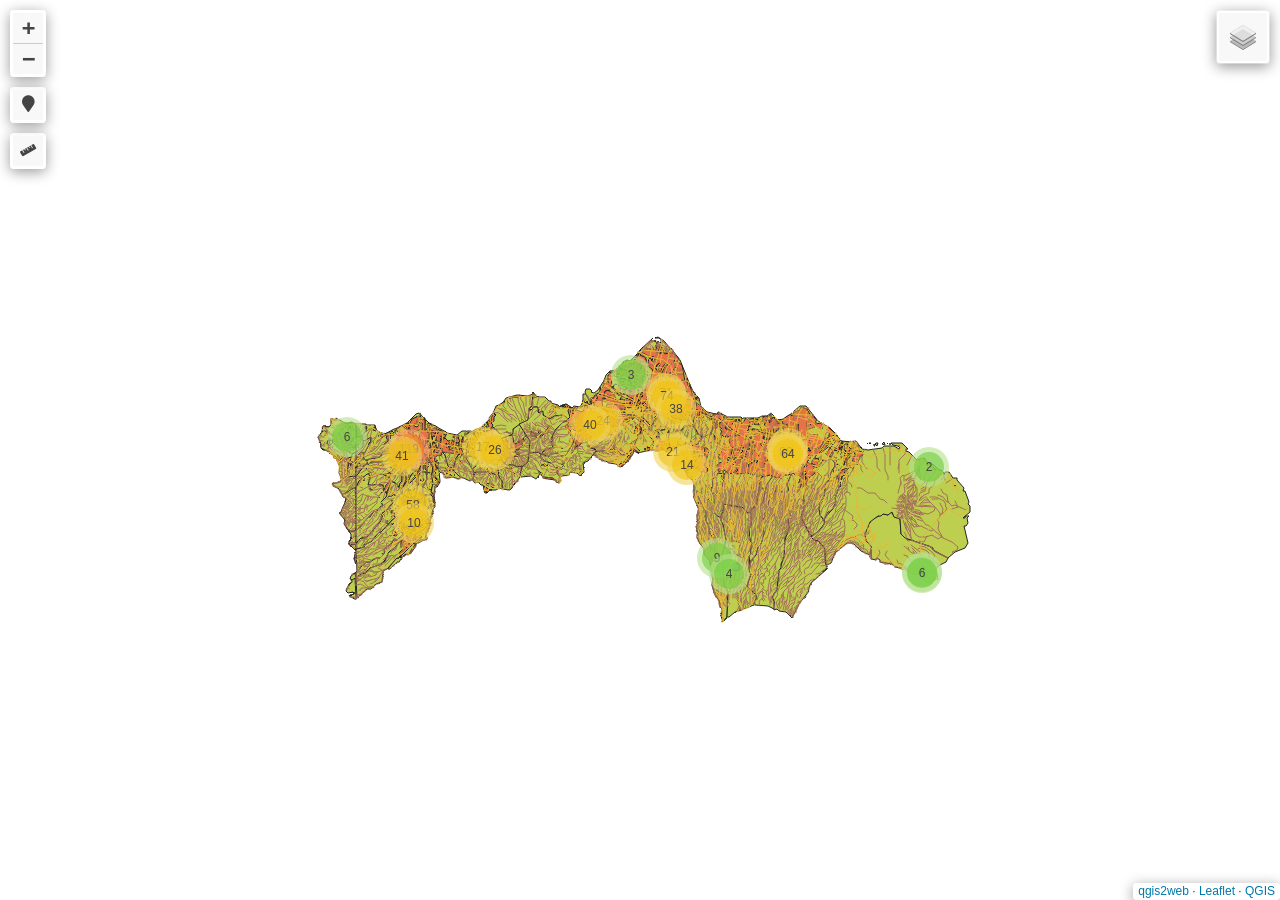
==== index.html @ 74b5b9dc "Initial commit WebGIS Kabupaten Situbondo" ====
<!doctype html>
<html lang="en">
    <head>
        <meta charset="utf-8">
        <meta http-equiv="X-UA-Compatible" content="IE=edge">
        <meta name="viewport" content="initial-scale=1,user-scalable=no,maximum-scale=1,width=device-width">
        <meta name="mobile-web-app-capable" content="yes">
        <meta name="apple-mobile-web-app-capable" content="yes">
        <link rel="stylesheet" href="css/leaflet.css">
        <link rel="stylesheet" href="css/L.Control.Layers.Tree.css">
        <link rel="stylesheet" href="css/L.Control.Locate.min.css">
        <link rel="stylesheet" href="css/qgis2web.css">
        <link rel="stylesheet" href="css/fontawesome-all.min.css">
        <link rel="stylesheet" href="css/MarkerCluster.css">
        <link rel="stylesheet" href="css/MarkerCluster.Default.css">
        <link rel="stylesheet" href="css/leaflet.photon.css">
        <link rel="stylesheet" href="css/leaflet-measure.css">
        <style>
        html, body, #map {
            width: 100%;
            height: 100%;
            padding: 0;
            margin: 0;
        }
        </style>
        <title></title>
    </head>
    <body>
        <div id="map">
        </div>
        <script src="js/qgis2web_expressions.js"></script>
        <script src="js/leaflet.js"></script>
        <script src="js/L.Control.Layers.Tree.min.js"></script>
        <script src="js/L.Control.Locate.min.js"></script>
        <script src="js/leaflet.rotatedMarker.js"></script>
        <script src="js/leaflet.pattern.js"></script>
        <script src="js/leaflet-hash.js"></script>
        <script src="js/Autolinker.min.js"></script>
        <script src="js/rbush.min.js"></script>
        <script src="js/labelgun.min.js"></script>
        <script src="js/labels.js"></script>
        <script src="js/leaflet.photon.js"></script>
        <script src="js/leaflet-measure.js"></script>
        <script src="js/leaflet.markercluster.js"></script>
        <script src="data/ADMINISTRASIDESA_AR_25K_0.js"></script>
        <script src="data/AGRISAWAH_AR_25K_1.js"></script>
        <script src="data/PEMUKIMAN_AR_25K_2.js"></script>
        <script src="data/SUNGAI_LN_25K_3.js"></script>
        <script src="data/JALAN_LN_25K_4.js"></script>
        <script src="data/PEMERINTAHAN_PT_25K_5.js"></script>
        <script src="data/PENDIDIKAN_PT_25K_6.js"></script>
        <script src="data/SARANAIBADAH_PT_25K_7.js"></script>
        <script>
        var map = L.map('map', {
            zoomControl:false, maxZoom:28, minZoom:1
        }).fitBounds([[-8.026516436294546,113.54513681883124],[-7.490798897883642,114.48547485453135]]);
        var hash = new L.Hash(map);
        map.attributionControl.setPrefix('<a href="https://github.com/qgis2web/qgis2web" target="_blank">qgis2web</a> &middot; <a href="https://leafletjs.com" title="A JS library for interactive maps">Leaflet</a> &middot; <a href="https://qgis.org">QGIS</a>');
        var autolinker = new Autolinker({truncate: {length: 30, location: 'smart'}});
        // remove popup's row if "visible-with-data"
        function removeEmptyRowsFromPopupContent(content, feature) {
         var tempDiv = document.createElement('div');
         tempDiv.innerHTML = content;
         var rows = tempDiv.querySelectorAll('tr');
         for (var i = 0; i < rows.length; i++) {
             var td = rows[i].querySelector('td.visible-with-data');
             var key = td ? td.id : '';
             if (td && td.classList.contains('visible-with-data') && feature.properties[key] == null) {
                 rows[i].parentNode.removeChild(rows[i]);
             }
         }
         return tempDiv.innerHTML;
        }
        // modify popup if contains media
        function addClassToPopupIfMedia(content, popup) {
            var tempDiv = document.createElement('div');
            tempDiv.innerHTML = content;
            var imgTd = tempDiv.querySelector('td img');
            if (imgTd) {
                var src = imgTd.getAttribute('src');
                if (/\.(jpg|jpeg|png|gif|bmp|webp|avif)$/i.test(src)) {
                    popup._contentNode.classList.add('media');
                    var img = popup._contentNode.querySelector('td img');
                    if (img) {
                        // If already loaded (cache), update immediately
                        if (img.complete && img.naturalHeight > 0) {
                            popup.update();
                        } else {
                            img.addEventListener('load', function() {
                                popup.update();
                            });
                            img.addEventListener('error', function() {
                                popup.update();
                            });
                        }
                    }
                } else if (/\.(mp3|wav|ogg|aac)$/i.test(src)) {
                    var audio = document.createElement('audio');
                    audio.controls = true;
                    audio.src = src;
                    imgTd.parentNode.replaceChild(audio, imgTd);
                    popup._contentNode.classList.add('media');
                    setTimeout(function() {
                        popup.setContent(tempDiv.innerHTML);
                        popup.update();
                    }, 10);
                } else if (/\.(mp4|webm|ogg|mov)$/i.test(src)) {
                    var video = document.createElement('video');
                    video.controls = true;
                    video.src = src;
                    video.style.width = "400px";
                    video.style.height = "300px";
                    video.style.maxHeight = "60vh";
                    video.style.maxWidth = "60vw";
                    imgTd.parentNode.replaceChild(video, imgTd);
                    popup._contentNode.classList.add('media');
                    // Aggiorna il popup quando il video carica i metadati
                    video.addEventListener('loadedmetadata', function() {
                        popup.update();
                    });
                    setTimeout(function() {
                        popup.setContent(tempDiv.innerHTML);
                        popup.update();
                    }, 10);
                } else {
                    popup._contentNode.classList.remove('media');
                }
            } else {
                popup._contentNode.classList.remove('media');
            }
        }
        var zoomControl = L.control.zoom({
            position: 'topleft'
        }).addTo(map);
        L.control.locate({locateOptions: {maxZoom: 19}}).addTo(map);
        var measureControl = new L.Control.Measure({
            position: 'topleft',
            primaryLengthUnit: 'meters',
            secondaryLengthUnit: 'kilometers',
            primaryAreaUnit: 'sqmeters',
            secondaryAreaUnit: 'hectares'
        });
        measureControl.addTo(map);
        document.getElementsByClassName('leaflet-control-measure-toggle')[0].innerHTML = '';
        document.getElementsByClassName('leaflet-control-measure-toggle')[0].className += ' fas fa-ruler';
        var bounds_group = new L.featureGroup([]);
        function setBounds() {
        }
        function pop_ADMINISTRASIDESA_AR_25K_0(feature, layer) {
            var popupContent = '<table>\
                    <tr>\
                        <td colspan="2">' + (feature.properties['KDPPUM'] !== null ? autolinker.link(String(feature.properties['KDPPUM']).replace(/'/g, '\'').toLocaleString()) : '') + '</td>\
                    </tr>\
                    <tr>\
                        <td colspan="2">' + (feature.properties['NAMOBJ'] !== null ? autolinker.link(String(feature.properties['NAMOBJ']).replace(/'/g, '\'').toLocaleString()) : '') + '</td>\
                    </tr>\
                    <tr>\
                        <td colspan="2">' + (feature.properties['REMARK'] !== null ? autolinker.link(String(feature.properties['REMARK']).replace(/'/g, '\'').toLocaleString()) : '') + '</td>\
                    </tr>\
                    <tr>\
                        <td colspan="2">' + (feature.properties['KDPBPS'] !== null ? autolinker.link(String(feature.properties['KDPBPS']).replace(/'/g, '\'').toLocaleString()) : '') + '</td>\
                    </tr>\
                    <tr>\
                        <td colspan="2">' + (feature.properties['FCODE'] !== null ? autolinker.link(String(feature.properties['FCODE']).replace(/'/g, '\'').toLocaleString()) : '') + '</td>\
                    </tr>\
                    <tr>\
                        <td colspan="2">' + (feature.properties['LUASWH'] !== null ? autolinker.link(String(feature.properties['LUASWH']).replace(/'/g, '\'').toLocaleString()) : '') + '</td>\
                    </tr>\
                    <tr>\
                        <td colspan="2">' + (feature.properties['UUPP'] !== null ? autolinker.link(String(feature.properties['UUPP']).replace(/'/g, '\'').toLocaleString()) : '') + '</td>\
                    </tr>\
                    <tr>\
                        <td colspan="2">' + (feature.properties['SRS_ID'] !== null ? autolinker.link(String(feature.properties['SRS_ID']).replace(/'/g, '\'').toLocaleString()) : '') + '</td>\
                    </tr>\
                    <tr>\
                        <td colspan="2">' + (feature.properties['LCODE'] !== null ? autolinker.link(String(feature.properties['LCODE']).replace(/'/g, '\'').toLocaleString()) : '') + '</td>\
                    </tr>\
                    <tr>\
                        <td colspan="2">' + (feature.properties['METADATA'] !== null ? autolinker.link(String(feature.properties['METADATA']).replace(/'/g, '\'').toLocaleString()) : '') + '</td>\
                    </tr>\
                    <tr>\
                        <td colspan="2">' + (feature.properties['KDEBPS'] !== null ? autolinker.link(String(feature.properties['KDEBPS']).replace(/'/g, '\'').toLocaleString()) : '') + '</td>\
                    </tr>\
                    <tr>\
                        <td colspan="2">' + (feature.properties['KDEPUM'] !== null ? autolinker.link(String(feature.properties['KDEPUM']).replace(/'/g, '\'').toLocaleString()) : '') + '</td>\
                    </tr>\
                    <tr>\
                        <td colspan="2">' + (feature.properties['KDCBPS'] !== null ? autolinker.link(String(feature.properties['KDCBPS']).replace(/'/g, '\'').toLocaleString()) : '') + '</td>\
                    </tr>\
                    <tr>\
                        <td colspan="2">' + (feature.properties['KDCPUM'] !== null ? autolinker.link(String(feature.properties['KDCPUM']).replace(/'/g, '\'').toLocaleString()) : '') + '</td>\
                    </tr>\
                    <tr>\
                        <td colspan="2">' + (feature.properties['KDBBPS'] !== null ? autolinker.link(String(feature.properties['KDBBPS']).replace(/'/g, '\'').toLocaleString()) : '') + '</td>\
                    </tr>\
                    <tr>\
                        <td colspan="2">' + (feature.properties['KDBPUM'] !== null ? autolinker.link(String(feature.properties['KDBPUM']).replace(/'/g, '\'').toLocaleString()) : '') + '</td>\
                    </tr>\
                    <tr>\
                        <td colspan="2">' + (feature.properties['WADMKD'] !== null ? autolinker.link(String(feature.properties['WADMKD']).replace(/'/g, '\'').toLocaleString()) : '') + '</td>\
                    </tr>\
                    <tr>\
                        <td colspan="2">' + (feature.properties['WIADKD'] !== null ? autolinker.link(String(feature.properties['WIADKD']).replace(/'/g, '\'').toLocaleString()) : '') + '</td>\
                    </tr>\
                    <tr>\
                        <td colspan="2">' + (feature.properties['WADMKC'] !== null ? autolinker.link(String(feature.properties['WADMKC']).replace(/'/g, '\'').toLocaleString()) : '') + '</td>\
                    </tr>\
                    <tr>\
                        <td colspan="2">' + (feature.properties['WIADKC'] !== null ? autolinker.link(String(feature.properties['WIADKC']).replace(/'/g, '\'').toLocaleString()) : '') + '</td>\
                    </tr>\
                    <tr>\
                        <td colspan="2">' + (feature.properties['WADMKK'] !== null ? autolinker.link(String(feature.properties['WADMKK']).replace(/'/g, '\'').toLocaleString()) : '') + '</td>\
                    </tr>\
                    <tr>\
                        <td colspan="2">' + (feature.properties['WIADKK'] !== null ? autolinker.link(String(feature.properties['WIADKK']).replace(/'/g, '\'').toLocaleString()) : '') + '</td>\
                    </tr>\
                    <tr>\
                        <td colspan="2">' + (feature.properties['WADMPR'] !== null ? autolinker.link(String(feature.properties['WADMPR']).replace(/'/g, '\'').toLocaleString()) : '') + '</td>\
                    </tr>\
                    <tr>\
                        <td colspan="2">' + (feature.properties['WIADPR'] !== null ? autolinker.link(String(feature.properties['WIADPR']).replace(/'/g, '\'').toLocaleString()) : '') + '</td>\
                    </tr>\
                    <tr>\
                        <td colspan="2">' + (feature.properties['TIPADM'] !== null ? autolinker.link(String(feature.properties['TIPADM']).replace(/'/g, '\'').toLocaleString()) : '') + '</td>\
                    </tr>\
                    <tr>\
                        <td colspan="2">' + (feature.properties['SHAPE_Leng'] !== null ? autolinker.link(String(feature.properties['SHAPE_Leng']).replace(/'/g, '\'').toLocaleString()) : '') + '</td>\
                    </tr>\
                    <tr>\
                        <td colspan="2">' + (feature.properties['SHAPE_Area'] !== null ? autolinker.link(String(feature.properties['SHAPE_Area']).replace(/'/g, '\'').toLocaleString()) : '') + '</td>\
                    </tr>\
                </table>';
            var content = removeEmptyRowsFromPopupContent(popupContent, feature);
			layer.on('popupopen', function(e) {
				addClassToPopupIfMedia(content, e.popup);
			});
			layer.bindPopup(content, { maxHeight: 400 });
        }

        function style_ADMINISTRASIDESA_AR_25K_0_0() {
            return {
                pane: 'pane_ADMINISTRASIDESA_AR_25K_0',
                opacity: 1,
                color: 'rgba(35,35,35,1.0)',
                dashArray: '',
                lineCap: 'butt',
                lineJoin: 'miter',
                weight: 1.0, 
                fill: true,
                fillOpacity: 1,
                fillColor: 'rgba(190,207,80,1.0)',
                interactive: true,
            }
        }
        map.createPane('pane_ADMINISTRASIDESA_AR_25K_0');
        map.getPane('pane_ADMINISTRASIDESA_AR_25K_0').style.zIndex = 400;
        map.getPane('pane_ADMINISTRASIDESA_AR_25K_0').style['mix-blend-mode'] = 'normal';
        var layer_ADMINISTRASIDESA_AR_25K_0 = new L.geoJson(json_ADMINISTRASIDESA_AR_25K_0, {
            attribution: '',
            interactive: true,
            dataVar: 'json_ADMINISTRASIDESA_AR_25K_0',
            layerName: 'layer_ADMINISTRASIDESA_AR_25K_0',
            pane: 'pane_ADMINISTRASIDESA_AR_25K_0',
            onEachFeature: pop_ADMINISTRASIDESA_AR_25K_0,
            style: style_ADMINISTRASIDESA_AR_25K_0_0,
        });
        bounds_group.addLayer(layer_ADMINISTRASIDESA_AR_25K_0);
        map.addLayer(layer_ADMINISTRASIDESA_AR_25K_0);
        function pop_AGRISAWAH_AR_25K_1(feature, layer) {
            var popupContent = '<table>\
                    <tr>\
                        <td colspan="2">' + (feature.properties['NAMOBJ'] !== null ? autolinker.link(String(feature.properties['NAMOBJ']).replace(/'/g, '\'').toLocaleString()) : '') + '</td>\
                    </tr>\
                    <tr>\
                        <td colspan="2">' + (feature.properties['JNSSWH'] !== null ? autolinker.link(String(feature.properties['JNSSWH']).replace(/'/g, '\'').toLocaleString()) : '') + '</td>\
                    </tr>\
                    <tr>\
                        <td colspan="2">' + (feature.properties['FCODE'] !== null ? autolinker.link(String(feature.properties['FCODE']).replace(/'/g, '\'').toLocaleString()) : '') + '</td>\
                    </tr>\
                    <tr>\
                        <td colspan="2">' + (feature.properties['AQDATE'] !== null ? autolinker.link(String(feature.properties['AQDATE']).replace(/'/g, '\'').toLocaleString()) : '') + '</td>\
                    </tr>\
                    <tr>\
                        <td colspan="2">' + (feature.properties['PUDATE'] !== null ? autolinker.link(String(feature.properties['PUDATE']).replace(/'/g, '\'').toLocaleString()) : '') + '</td>\
                    </tr>\
                    <tr>\
                        <td colspan="2">' + (feature.properties['REMARK'] !== null ? autolinker.link(String(feature.properties['REMARK']).replace(/'/g, '\'').toLocaleString()) : '') + '</td>\
                    </tr>\
                    <tr>\
                        <td colspan="2">' + (feature.properties['KODLCO'] !== null ? autolinker.link(String(feature.properties['KODLCO']).replace(/'/g, '\'').toLocaleString()) : '') + '</td>\
                    </tr>\
                    <tr>\
                        <td colspan="2">' + (feature.properties['SRS_ID'] !== null ? autolinker.link(String(feature.properties['SRS_ID']).replace(/'/g, '\'').toLocaleString()) : '') + '</td>\
                    </tr>\
                    <tr>\
                        <td colspan="2">' + (feature.properties['LCODE'] !== null ? autolinker.link(String(feature.properties['LCODE']).replace(/'/g, '\'').toLocaleString()) : '') + '</td>\
                    </tr>\
                    <tr>\
                        <td colspan="2">' + (feature.properties['METADATA'] !== null ? autolinker.link(String(feature.properties['METADATA']).replace(/'/g, '\'').toLocaleString()) : '') + '</td>\
                    </tr>\
                    <tr>\
                        <td colspan="2">' + (feature.properties['TNMSWH'] !== null ? autolinker.link(String(feature.properties['TNMSWH']).replace(/'/g, '\'').toLocaleString()) : '') + '</td>\
                    </tr>\
                    <tr>\
                        <td colspan="2">' + (feature.properties['SHAPE_Leng'] !== null ? autolinker.link(String(feature.properties['SHAPE_Leng']).replace(/'/g, '\'').toLocaleString()) : '') + '</td>\
                    </tr>\
                    <tr>\
                        <td colspan="2">' + (feature.properties['SHAPE_Area'] !== null ? autolinker.link(String(feature.properties['SHAPE_Area']).replace(/'/g, '\'').toLocaleString()) : '') + '</td>\
                    </tr>\
                </table>';
            var content = removeEmptyRowsFromPopupContent(popupContent, feature);
			layer.on('popupopen', function(e) {
				addClassToPopupIfMedia(content, e.popup);
			});
			layer.bindPopup(content, { maxHeight: 400 });
        }

        function style_AGRISAWAH_AR_25K_1_0() {
            return {
                pane: 'pane_AGRISAWAH_AR_25K_1',
                opacity: 1,
                color: 'rgba(35,35,35,1.0)',
                dashArray: '',
                lineCap: 'butt',
                lineJoin: 'miter',
                weight: 1.0, 
                fill: true,
                fillOpacity: 1,
                fillColor: 'rgba(231,113,72,1.0)',
                interactive: true,
            }
        }
        map.createPane('pane_AGRISAWAH_AR_25K_1');
        map.getPane('pane_AGRISAWAH_AR_25K_1').style.zIndex = 401;
        map.getPane('pane_AGRISAWAH_AR_25K_1').style['mix-blend-mode'] = 'normal';
        var layer_AGRISAWAH_AR_25K_1 = new L.geoJson(json_AGRISAWAH_AR_25K_1, {
            attribution: '',
            interactive: true,
            dataVar: 'json_AGRISAWAH_AR_25K_1',
            layerName: 'layer_AGRISAWAH_AR_25K_1',
            pane: 'pane_AGRISAWAH_AR_25K_1',
            onEachFeature: pop_AGRISAWAH_AR_25K_1,
            style: style_AGRISAWAH_AR_25K_1_0,
        });
        bounds_group.addLayer(layer_AGRISAWAH_AR_25K_1);
        map.addLayer(layer_AGRISAWAH_AR_25K_1);
        function pop_PEMUKIMAN_AR_25K_2(feature, layer) {
            var popupContent = '<table>\
                    <tr>\
                        <td colspan="2">' + (feature.properties['NAMOBJ'] !== null ? autolinker.link(String(feature.properties['NAMOBJ']).replace(/'/g, '\'').toLocaleString()) : '') + '</td>\
                    </tr>\
                    <tr>\
                        <td colspan="2">' + (feature.properties['FCODE'] !== null ? autolinker.link(String(feature.properties['FCODE']).replace(/'/g, '\'').toLocaleString()) : '') + '</td>\
                    </tr>\
                    <tr>\
                        <td colspan="2">' + (feature.properties['REMARK'] !== null ? autolinker.link(String(feature.properties['REMARK']).replace(/'/g, '\'').toLocaleString()) : '') + '</td>\
                    </tr>\
                    <tr>\
                        <td colspan="2">' + (feature.properties['SRS_ID'] !== null ? autolinker.link(String(feature.properties['SRS_ID']).replace(/'/g, '\'').toLocaleString()) : '') + '</td>\
                    </tr>\
                    <tr>\
                        <td colspan="2">' + (feature.properties['LCODE'] !== null ? autolinker.link(String(feature.properties['LCODE']).replace(/'/g, '\'').toLocaleString()) : '') + '</td>\
                    </tr>\
                    <tr>\
                        <td colspan="2">' + (feature.properties['METADATA'] !== null ? autolinker.link(String(feature.properties['METADATA']).replace(/'/g, '\'').toLocaleString()) : '') + '</td>\
                    </tr>\
                    <tr>\
                        <td colspan="2">' + (feature.properties['SHAPE_Leng'] !== null ? autolinker.link(String(feature.properties['SHAPE_Leng']).replace(/'/g, '\'').toLocaleString()) : '') + '</td>\
                    </tr>\
                    <tr>\
                        <td colspan="2">' + (feature.properties['SHAPE_Area'] !== null ? autolinker.link(String(feature.properties['SHAPE_Area']).replace(/'/g, '\'').toLocaleString()) : '') + '</td>\
                    </tr>\
                </table>';
            var content = removeEmptyRowsFromPopupContent(popupContent, feature);
			layer.on('popupopen', function(e) {
				addClassToPopupIfMedia(content, e.popup);
			});
			layer.bindPopup(content, { maxHeight: 400 });
        }

        function style_PEMUKIMAN_AR_25K_2_0() {
            return {
                pane: 'pane_PEMUKIMAN_AR_25K_2',
                opacity: 1,
                color: 'rgba(35,35,35,1.0)',
                dashArray: '',
                lineCap: 'butt',
                lineJoin: 'miter',
                weight: 1.0, 
                fill: true,
                fillOpacity: 1,
                fillColor: 'rgba(190,207,80,1.0)',
                interactive: true,
            }
        }
        map.createPane('pane_PEMUKIMAN_AR_25K_2');
        map.getPane('pane_PEMUKIMAN_AR_25K_2').style.zIndex = 402;
        map.getPane('pane_PEMUKIMAN_AR_25K_2').style['mix-blend-mode'] = 'normal';
        var layer_PEMUKIMAN_AR_25K_2 = new L.geoJson(json_PEMUKIMAN_AR_25K_2, {
            attribution: '',
            interactive: true,
            dataVar: 'json_PEMUKIMAN_AR_25K_2',
            layerName: 'layer_PEMUKIMAN_AR_25K_2',
            pane: 'pane_PEMUKIMAN_AR_25K_2',
            onEachFeature: pop_PEMUKIMAN_AR_25K_2,
            style: style_PEMUKIMAN_AR_25K_2_0,
        });
        bounds_group.addLayer(layer_PEMUKIMAN_AR_25K_2);
        map.addLayer(layer_PEMUKIMAN_AR_25K_2);
        function pop_SUNGAI_LN_25K_3(feature, layer) {
            var popupContent = '<table>\
                    <tr>\
                        <td colspan="2">' + (feature.properties['NAMOBJ'] !== null ? autolinker.link(String(feature.properties['NAMOBJ']).replace(/'/g, '\'').toLocaleString()) : '') + '</td>\
                    </tr>\
                    <tr>\
                        <td colspan="2">' + (feature.properties['TIPSNG'] !== null ? autolinker.link(String(feature.properties['TIPSNG']).replace(/'/g, '\'').toLocaleString()) : '') + '</td>\
                    </tr>\
                    <tr>\
                        <td colspan="2">' + (feature.properties['KLSSNG'] !== null ? autolinker.link(String(feature.properties['KLSSNG']).replace(/'/g, '\'').toLocaleString()) : '') + '</td>\
                    </tr>\
                    <tr>\
                        <td colspan="2">' + (feature.properties['FCODE'] !== null ? autolinker.link(String(feature.properties['FCODE']).replace(/'/g, '\'').toLocaleString()) : '') + '</td>\
                    </tr>\
                    <tr>\
                        <td colspan="2">' + (feature.properties['REMARK'] !== null ? autolinker.link(String(feature.properties['REMARK']).replace(/'/g, '\'').toLocaleString()) : '') + '</td>\
                    </tr>\
                    <tr>\
                        <td colspan="2">' + (feature.properties['SRS_ID'] !== null ? autolinker.link(String(feature.properties['SRS_ID']).replace(/'/g, '\'').toLocaleString()) : '') + '</td>\
                    </tr>\
                    <tr>\
                        <td colspan="2">' + (feature.properties['LCODE'] !== null ? autolinker.link(String(feature.properties['LCODE']).replace(/'/g, '\'').toLocaleString()) : '') + '</td>\
                    </tr>\
                    <tr>\
                        <td colspan="2">' + (feature.properties['METADATA'] !== null ? autolinker.link(String(feature.properties['METADATA']).replace(/'/g, '\'').toLocaleString()) : '') + '</td>\
                    </tr>\
                    <tr>\
                        <td colspan="2">' + (feature.properties['NAMWS'] !== null ? autolinker.link(String(feature.properties['NAMWS']).replace(/'/g, '\'').toLocaleString()) : '') + '</td>\
                    </tr>\
                    <tr>\
                        <td colspan="2">' + (feature.properties['NAMDAS'] !== null ? autolinker.link(String(feature.properties['NAMDAS']).replace(/'/g, '\'').toLocaleString()) : '') + '</td>\
                    </tr>\
                    <tr>\
                        <td colspan="2">' + (feature.properties['STATUS'] !== null ? autolinker.link(String(feature.properties['STATUS']).replace(/'/g, '\'').toLocaleString()) : '') + '</td>\
                    </tr>\
                    <tr>\
                        <td colspan="2">' + (feature.properties['WMAX'] !== null ? autolinker.link(String(feature.properties['WMAX']).replace(/'/g, '\'').toLocaleString()) : '') + '</td>\
                    </tr>\
                    <tr>\
                        <td colspan="2">' + (feature.properties['DBTMAX'] !== null ? autolinker.link(String(feature.properties['DBTMAX']).replace(/'/g, '\'').toLocaleString()) : '') + '</td>\
                    </tr>\
                    <tr>\
                        <td colspan="2">' + (feature.properties['SLPRT'] !== null ? autolinker.link(String(feature.properties['SLPRT']).replace(/'/g, '\'').toLocaleString()) : '') + '</td>\
                    </tr>\
                    <tr>\
                        <td colspan="2">' + (feature.properties['SHAPE_Leng'] !== null ? autolinker.link(String(feature.properties['SHAPE_Leng']).replace(/'/g, '\'').toLocaleString()) : '') + '</td>\
                    </tr>\
                </table>';
            var content = removeEmptyRowsFromPopupContent(popupContent, feature);
			layer.on('popupopen', function(e) {
				addClassToPopupIfMedia(content, e.popup);
			});
			layer.bindPopup(content, { maxHeight: 400 });
        }

        function style_SUNGAI_LN_25K_3_0() {
            return {
                pane: 'pane_SUNGAI_LN_25K_3',
                opacity: 1,
                color: 'rgba(164,113,88,1.0)',
                dashArray: '',
                lineCap: 'round',
                lineJoin: 'round',
                weight: 1.0,
                fillOpacity: 0,
                interactive: true,
            }
        }
        map.createPane('pane_SUNGAI_LN_25K_3');
        map.getPane('pane_SUNGAI_LN_25K_3').style.zIndex = 403;
        map.getPane('pane_SUNGAI_LN_25K_3').style['mix-blend-mode'] = 'normal';
        var layer_SUNGAI_LN_25K_3 = new L.geoJson(json_SUNGAI_LN_25K_3, {
            attribution: '',
            interactive: true,
            dataVar: 'json_SUNGAI_LN_25K_3',
            layerName: 'layer_SUNGAI_LN_25K_3',
            pane: 'pane_SUNGAI_LN_25K_3',
            onEachFeature: pop_SUNGAI_LN_25K_3,
            style: style_SUNGAI_LN_25K_3_0,
        });
        bounds_group.addLayer(layer_SUNGAI_LN_25K_3);
        map.addLayer(layer_SUNGAI_LN_25K_3);
        function pop_JALAN_LN_25K_4(feature, layer) {
            var popupContent = '<table>\
                    <tr>\
                        <td colspan="2">' + (feature.properties['NAMRJL'] !== null ? autolinker.link(String(feature.properties['NAMRJL']).replace(/'/g, '\'').toLocaleString()) : '') + '</td>\
                    </tr>\
                    <tr>\
                        <td colspan="2">' + (feature.properties['KONRJL'] !== null ? autolinker.link(String(feature.properties['KONRJL']).replace(/'/g, '\'').toLocaleString()) : '') + '</td>\
                    </tr>\
                    <tr>\
                        <td colspan="2">' + (feature.properties['MATRJL'] !== null ? autolinker.link(String(feature.properties['MATRJL']).replace(/'/g, '\'').toLocaleString()) : '') + '</td>\
                    </tr>\
                    <tr>\
                        <td colspan="2">' + (feature.properties['FGSRJL'] !== null ? autolinker.link(String(feature.properties['FGSRJL']).replace(/'/g, '\'').toLocaleString()) : '') + '</td>\
                    </tr>\
                    <tr>\
                        <td colspan="2">' + (feature.properties['UTKRJL'] !== null ? autolinker.link(String(feature.properties['UTKRJL']).replace(/'/g, '\'').toLocaleString()) : '') + '</td>\
                    </tr>\
                    <tr>\
                        <td colspan="2">' + (feature.properties['TOLRJL'] !== null ? autolinker.link(String(feature.properties['TOLRJL']).replace(/'/g, '\'').toLocaleString()) : '') + '</td>\
                    </tr>\
                    <tr>\
                        <td colspan="2">' + (feature.properties['WLYRJL'] !== null ? autolinker.link(String(feature.properties['WLYRJL']).replace(/'/g, '\'').toLocaleString()) : '') + '</td>\
                    </tr>\
                    <tr>\
                        <td colspan="2">' + (feature.properties['AUTRJL'] !== null ? autolinker.link(String(feature.properties['AUTRJL']).replace(/'/g, '\'').toLocaleString()) : '') + '</td>\
                    </tr>\
                    <tr>\
                        <td colspan="2">' + (feature.properties['KLSRJL'] !== null ? autolinker.link(String(feature.properties['KLSRJL']).replace(/'/g, '\'').toLocaleString()) : '') + '</td>\
                    </tr>\
                    <tr>\
                        <td colspan="2">' + (feature.properties['SPCRJL'] !== null ? autolinker.link(String(feature.properties['SPCRJL']).replace(/'/g, '\'').toLocaleString()) : '') + '</td>\
                    </tr>\
                    <tr>\
                        <td colspan="2">' + (feature.properties['JPARJL'] !== null ? autolinker.link(String(feature.properties['JPARJL']).replace(/'/g, '\'').toLocaleString()) : '') + '</td>\
                    </tr>\
                    <tr>\
                        <td colspan="2">' + (feature.properties['ARHRJL'] !== null ? autolinker.link(String(feature.properties['ARHRJL']).replace(/'/g, '\'').toLocaleString()) : '') + '</td>\
                    </tr>\
                    <tr>\
                        <td colspan="2">' + (feature.properties['STARJL'] !== null ? autolinker.link(String(feature.properties['STARJL']).replace(/'/g, '\'').toLocaleString()) : '') + '</td>\
                    </tr>\
                    <tr>\
                        <td colspan="2">' + (feature.properties['KLLRJL'] !== null ? autolinker.link(String(feature.properties['KLLRJL']).replace(/'/g, '\'').toLocaleString()) : '') + '</td>\
                    </tr>\
                    <tr>\
                        <td colspan="2">' + (feature.properties['MEDRJL'] !== null ? autolinker.link(String(feature.properties['MEDRJL']).replace(/'/g, '\'').toLocaleString()) : '') + '</td>\
                    </tr>\
                    <tr>\
                        <td colspan="2">' + (feature.properties['LOCRJL'] !== null ? autolinker.link(String(feature.properties['LOCRJL']).replace(/'/g, '\'').toLocaleString()) : '') + '</td>\
                    </tr>\
                    <tr>\
                        <td colspan="2">' + (feature.properties['JARRJL'] !== null ? autolinker.link(String(feature.properties['JARRJL']).replace(/'/g, '\'').toLocaleString()) : '') + '</td>\
                    </tr>\
                    <tr>\
                        <td colspan="2">' + (feature.properties['FCODE'] !== null ? autolinker.link(String(feature.properties['FCODE']).replace(/'/g, '\'').toLocaleString()) : '') + '</td>\
                    </tr>\
                    <tr>\
                        <td colspan="2">' + (feature.properties['REMARK'] !== null ? autolinker.link(String(feature.properties['REMARK']).replace(/'/g, '\'').toLocaleString()) : '') + '</td>\
                    </tr>\
                    <tr>\
                        <td colspan="2">' + (feature.properties['SRS_ID'] !== null ? autolinker.link(String(feature.properties['SRS_ID']).replace(/'/g, '\'').toLocaleString()) : '') + '</td>\
                    </tr>\
                    <tr>\
                        <td colspan="2">' + (feature.properties['LCODE'] !== null ? autolinker.link(String(feature.properties['LCODE']).replace(/'/g, '\'').toLocaleString()) : '') + '</td>\
                    </tr>\
                    <tr>\
                        <td colspan="2">' + (feature.properties['METADATA'] !== null ? autolinker.link(String(feature.properties['METADATA']).replace(/'/g, '\'').toLocaleString()) : '') + '</td>\
                    </tr>\
                    <tr>\
                        <td colspan="2">' + (feature.properties['SHAPE_Leng'] !== null ? autolinker.link(String(feature.properties['SHAPE_Leng']).replace(/'/g, '\'').toLocaleString()) : '') + '</td>\
                    </tr>\
                </table>';
            var content = removeEmptyRowsFromPopupContent(popupContent, feature);
			layer.on('popupopen', function(e) {
				addClassToPopupIfMedia(content, e.popup);
			});
			layer.bindPopup(content, { maxHeight: 400 });
        }

        function style_JALAN_LN_25K_4_0() {
            return {
                pane: 'pane_JALAN_LN_25K_4',
                opacity: 1,
                color: 'rgba(229,182,54,1.0)',
                dashArray: '',
                lineCap: 'round',
                lineJoin: 'round',
                weight: 1.0,
                fillOpacity: 0,
                interactive: true,
            }
        }
        map.createPane('pane_JALAN_LN_25K_4');
        map.getPane('pane_JALAN_LN_25K_4').style.zIndex = 404;
        map.getPane('pane_JALAN_LN_25K_4').style['mix-blend-mode'] = 'normal';
        var layer_JALAN_LN_25K_4 = new L.geoJson(json_JALAN_LN_25K_4, {
            attribution: '',
            interactive: true,
            dataVar: 'json_JALAN_LN_25K_4',
            layerName: 'layer_JALAN_LN_25K_4',
            pane: 'pane_JALAN_LN_25K_4',
            onEachFeature: pop_JALAN_LN_25K_4,
            style: style_JALAN_LN_25K_4_0,
        });
        bounds_group.addLayer(layer_JALAN_LN_25K_4);
        map.addLayer(layer_JALAN_LN_25K_4);
        function pop_PEMERINTAHAN_PT_25K_5(feature, layer) {
            var popupContent = '<table>\
                    <tr>\
                        <th scope="row">NAMOBJ</th>\
                        <td>' + (feature.properties['NAMOBJ'] !== null ? autolinker.link(String(feature.properties['NAMOBJ']).replace(/'/g, '\'').toLocaleString()) : '') + '</td>\
                    </tr>\
                    <tr>\
                        <td colspan="2">' + (feature.properties['FGSGOV'] !== null ? autolinker.link(String(feature.properties['FGSGOV']).replace(/'/g, '\'').toLocaleString()) : '') + '</td>\
                    </tr>\
                    <tr>\
                        <td colspan="2">' + (feature.properties['LUAS'] !== null ? autolinker.link(String(feature.properties['LUAS']).replace(/'/g, '\'').toLocaleString()) : '') + '</td>\
                    </tr>\
                    <tr>\
                        <td colspan="2">' + (feature.properties['FCODE'] !== null ? autolinker.link(String(feature.properties['FCODE']).replace(/'/g, '\'').toLocaleString()) : '') + '</td>\
                    </tr>\
                    <tr>\
                        <td colspan="2">' + (feature.properties['REMARK'] !== null ? autolinker.link(String(feature.properties['REMARK']).replace(/'/g, '\'').toLocaleString()) : '') + '</td>\
                    </tr>\
                    <tr>\
                        <td colspan="2">' + (feature.properties['SRS_ID'] !== null ? autolinker.link(String(feature.properties['SRS_ID']).replace(/'/g, '\'').toLocaleString()) : '') + '</td>\
                    </tr>\
                    <tr>\
                        <td colspan="2">' + (feature.properties['LCODE'] !== null ? autolinker.link(String(feature.properties['LCODE']).replace(/'/g, '\'').toLocaleString()) : '') + '</td>\
                    </tr>\
                    <tr>\
                        <td colspan="2">' + (feature.properties['METADATA'] !== null ? autolinker.link(String(feature.properties['METADATA']).replace(/'/g, '\'').toLocaleString()) : '') + '</td>\
                    </tr>\
                </table>';
            var content = removeEmptyRowsFromPopupContent(popupContent, feature);
			layer.on('popupopen', function(e) {
				addClassToPopupIfMedia(content, e.popup);
			});
			layer.bindPopup(content, { maxHeight: 400 });
        }

        function style_PEMERINTAHAN_PT_25K_5_0() {
            return {
                pane: 'pane_PEMERINTAHAN_PT_25K_5',
                radius: 4.0,
                opacity: 1,
                color: 'rgba(35,35,35,1.0)',
                dashArray: '',
                lineCap: 'butt',
                lineJoin: 'miter',
                weight: 1,
                fill: true,
                fillOpacity: 1,
                fillColor: 'rgba(114,155,111,1.0)',
                interactive: true,
            }
        }
        map.createPane('pane_PEMERINTAHAN_PT_25K_5');
        map.getPane('pane_PEMERINTAHAN_PT_25K_5').style.zIndex = 405;
        map.getPane('pane_PEMERINTAHAN_PT_25K_5').style['mix-blend-mode'] = 'normal';
        var layer_PEMERINTAHAN_PT_25K_5 = new L.geoJson(json_PEMERINTAHAN_PT_25K_5, {
            attribution: '',
            interactive: true,
            dataVar: 'json_PEMERINTAHAN_PT_25K_5',
            layerName: 'layer_PEMERINTAHAN_PT_25K_5',
            pane: 'pane_PEMERINTAHAN_PT_25K_5',
            onEachFeature: pop_PEMERINTAHAN_PT_25K_5,
            pointToLayer: function (feature, latlng) {
                var context = {
                    feature: feature,
                    variables: {}
                };
                return L.circleMarker(latlng, style_PEMERINTAHAN_PT_25K_5_0(feature));
            },
        });
        var cluster_PEMERINTAHAN_PT_25K_5 = new L.MarkerClusterGroup({showCoverageOnHover: false,
            spiderfyDistanceMultiplier: 2});
        cluster_PEMERINTAHAN_PT_25K_5.addLayer(layer_PEMERINTAHAN_PT_25K_5);

        bounds_group.addLayer(layer_PEMERINTAHAN_PT_25K_5);
        cluster_PEMERINTAHAN_PT_25K_5.addTo(map);
        function pop_PENDIDIKAN_PT_25K_6(feature, layer) {
            var popupContent = '<table>\
                    <tr>\
                        <th scope="row">NAMOBJ</th>\
                        <td>' + (feature.properties['NAMOBJ'] !== null ? autolinker.link(String(feature.properties['NAMOBJ']).replace(/'/g, '\'').toLocaleString()) : '') + '</td>\
                    </tr>\
                    <tr>\
                        <td colspan="2">' + (feature.properties['LUAS'] !== null ? autolinker.link(String(feature.properties['LUAS']).replace(/'/g, '\'').toLocaleString()) : '') + '</td>\
                    </tr>\
                    <tr>\
                        <td colspan="2">' + (feature.properties['KATPDK'] !== null ? autolinker.link(String(feature.properties['KATPDK']).replace(/'/g, '\'').toLocaleString()) : '') + '</td>\
                    </tr>\
                    <tr>\
                        <td colspan="2">' + (feature.properties['JLPDDK'] !== null ? autolinker.link(String(feature.properties['JLPDDK']).replace(/'/g, '\'').toLocaleString()) : '') + '</td>\
                    </tr>\
                    <tr>\
                        <td colspan="2">' + (feature.properties['FGGPDK'] !== null ? autolinker.link(String(feature.properties['FGGPDK']).replace(/'/g, '\'').toLocaleString()) : '') + '</td>\
                    </tr>\
                    <tr>\
                        <td colspan="2">' + (feature.properties['REMARK'] !== null ? autolinker.link(String(feature.properties['REMARK']).replace(/'/g, '\'').toLocaleString()) : '') + '</td>\
                    </tr>\
                    <tr>\
                        <td colspan="2">' + (feature.properties['FCODE'] !== null ? autolinker.link(String(feature.properties['FCODE']).replace(/'/g, '\'').toLocaleString()) : '') + '</td>\
                    </tr>\
                    <tr>\
                        <td colspan="2">' + (feature.properties['SRS_ID'] !== null ? autolinker.link(String(feature.properties['SRS_ID']).replace(/'/g, '\'').toLocaleString()) : '') + '</td>\
                    </tr>\
                    <tr>\
                        <td colspan="2">' + (feature.properties['LCODE'] !== null ? autolinker.link(String(feature.properties['LCODE']).replace(/'/g, '\'').toLocaleString()) : '') + '</td>\
                    </tr>\
                    <tr>\
                        <td colspan="2">' + (feature.properties['METADATA'] !== null ? autolinker.link(String(feature.properties['METADATA']).replace(/'/g, '\'').toLocaleString()) : '') + '</td>\
                    </tr>\
                    <tr>\
                        <td colspan="2">' + (feature.properties['JJGPDF'] !== null ? autolinker.link(String(feature.properties['JJGPDF']).replace(/'/g, '\'').toLocaleString()) : '') + '</td>\
                    </tr>\
                    <tr>\
                        <td colspan="2">' + (feature.properties['JNSPDL'] !== null ? autolinker.link(String(feature.properties['JNSPDL']).replace(/'/g, '\'').toLocaleString()) : '') + '</td>\
                    </tr>\
                </table>';
            var content = removeEmptyRowsFromPopupContent(popupContent, feature);
			layer.on('popupopen', function(e) {
				addClassToPopupIfMedia(content, e.popup);
			});
			layer.bindPopup(content, { maxHeight: 400 });
        }

        function style_PENDIDIKAN_PT_25K_6_0() {
            return {
                pane: 'pane_PENDIDIKAN_PT_25K_6',
                radius: 4.0,
                opacity: 1,
                color: 'rgba(35,35,35,1.0)',
                dashArray: '',
                lineCap: 'butt',
                lineJoin: 'miter',
                weight: 1,
                fill: true,
                fillOpacity: 1,
                fillColor: 'rgba(141,90,153,1.0)',
                interactive: true,
            }
        }
        map.createPane('pane_PENDIDIKAN_PT_25K_6');
        map.getPane('pane_PENDIDIKAN_PT_25K_6').style.zIndex = 406;
        map.getPane('pane_PENDIDIKAN_PT_25K_6').style['mix-blend-mode'] = 'normal';
        var layer_PENDIDIKAN_PT_25K_6 = new L.geoJson(json_PENDIDIKAN_PT_25K_6, {
            attribution: '',
            interactive: true,
            dataVar: 'json_PENDIDIKAN_PT_25K_6',
            layerName: 'layer_PENDIDIKAN_PT_25K_6',
            pane: 'pane_PENDIDIKAN_PT_25K_6',
            onEachFeature: pop_PENDIDIKAN_PT_25K_6,
            pointToLayer: function (feature, latlng) {
                var context = {
                    feature: feature,
                    variables: {}
                };
                return L.circleMarker(latlng, style_PENDIDIKAN_PT_25K_6_0(feature));
            },
        });
        var cluster_PENDIDIKAN_PT_25K_6 = new L.MarkerClusterGroup({showCoverageOnHover: false,
            spiderfyDistanceMultiplier: 2});
        cluster_PENDIDIKAN_PT_25K_6.addLayer(layer_PENDIDIKAN_PT_25K_6);

        bounds_group.addLayer(layer_PENDIDIKAN_PT_25K_6);
        cluster_PENDIDIKAN_PT_25K_6.addTo(map);
        function pop_SARANAIBADAH_PT_25K_7(feature, layer) {
            var popupContent = '<table>\
                    <tr>\
                        <th scope="row">NAMOBJ</th>\
                        <td>' + (feature.properties['NAMOBJ'] !== null ? autolinker.link(String(feature.properties['NAMOBJ']).replace(/'/g, '\'').toLocaleString()) : '') + '</td>\
                    </tr>\
                    <tr>\
                        <td colspan="2">' + (feature.properties['LUAS'] !== null ? autolinker.link(String(feature.properties['LUAS']).replace(/'/g, '\'').toLocaleString()) : '') + '</td>\
                    </tr>\
                    <tr>\
                        <td colspan="2">' + (feature.properties['FGSIBD'] !== null ? autolinker.link(String(feature.properties['FGSIBD']).replace(/'/g, '\'').toLocaleString()) : '') + '</td>\
                    </tr>\
                    <tr>\
                        <td colspan="2">' + (feature.properties['FCODE'] !== null ? autolinker.link(String(feature.properties['FCODE']).replace(/'/g, '\'').toLocaleString()) : '') + '</td>\
                    </tr>\
                    <tr>\
                        <td colspan="2">' + (feature.properties['REMARK'] !== null ? autolinker.link(String(feature.properties['REMARK']).replace(/'/g, '\'').toLocaleString()) : '') + '</td>\
                    </tr>\
                    <tr>\
                        <td colspan="2">' + (feature.properties['SRS_ID'] !== null ? autolinker.link(String(feature.properties['SRS_ID']).replace(/'/g, '\'').toLocaleString()) : '') + '</td>\
                    </tr>\
                    <tr>\
                        <td colspan="2">' + (feature.properties['LCODE'] !== null ? autolinker.link(String(feature.properties['LCODE']).replace(/'/g, '\'').toLocaleString()) : '') + '</td>\
                    </tr>\
                    <tr>\
                        <td colspan="2">' + (feature.properties['METADATA'] !== null ? autolinker.link(String(feature.properties['METADATA']).replace(/'/g, '\'').toLocaleString()) : '') + '</td>\
                    </tr>\
                </table>';
            var content = removeEmptyRowsFromPopupContent(popupContent, feature);
			layer.on('popupopen', function(e) {
				addClassToPopupIfMedia(content, e.popup);
			});
			layer.bindPopup(content, { maxHeight: 400 });
        }

        function style_SARANAIBADAH_PT_25K_7_0() {
            return {
                pane: 'pane_SARANAIBADAH_PT_25K_7',
                radius: 4.0,
                opacity: 1,
                color: 'rgba(35,35,35,1.0)',
                dashArray: '',
                lineCap: 'butt',
                lineJoin: 'miter',
                weight: 1,
                fill: true,
                fillOpacity: 1,
                fillColor: 'rgba(255,158,23,1.0)',
                interactive: true,
            }
        }
        map.createPane('pane_SARANAIBADAH_PT_25K_7');
        map.getPane('pane_SARANAIBADAH_PT_25K_7').style.zIndex = 407;
        map.getPane('pane_SARANAIBADAH_PT_25K_7').style['mix-blend-mode'] = 'normal';
        var layer_SARANAIBADAH_PT_25K_7 = new L.geoJson(json_SARANAIBADAH_PT_25K_7, {
            attribution: '',
            interactive: true,
            dataVar: 'json_SARANAIBADAH_PT_25K_7',
            layerName: 'layer_SARANAIBADAH_PT_25K_7',
            pane: 'pane_SARANAIBADAH_PT_25K_7',
            onEachFeature: pop_SARANAIBADAH_PT_25K_7,
            pointToLayer: function (feature, latlng) {
                var context = {
                    feature: feature,
                    variables: {}
                };
                return L.circleMarker(latlng, style_SARANAIBADAH_PT_25K_7_0(feature));
            },
        });
        var cluster_SARANAIBADAH_PT_25K_7 = new L.MarkerClusterGroup({showCoverageOnHover: false,
            spiderfyDistanceMultiplier: 2});
        cluster_SARANAIBADAH_PT_25K_7.addLayer(layer_SARANAIBADAH_PT_25K_7);

        bounds_group.addLayer(layer_SARANAIBADAH_PT_25K_7);
        cluster_SARANAIBADAH_PT_25K_7.addTo(map);
        var overlaysTree = [
            {label: '<img src="legend/SARANAIBADAH_PT_25K_7.png" /> SARANAIBADAH_PT_25K', layer: cluster_SARANAIBADAH_PT_25K_7},
            {label: '<img src="legend/PENDIDIKAN_PT_25K_6.png" /> PENDIDIKAN_PT_25K', layer: cluster_PENDIDIKAN_PT_25K_6},
            {label: '<img src="legend/PEMERINTAHAN_PT_25K_5.png" /> PEMERINTAHAN_PT_25K', layer: cluster_PEMERINTAHAN_PT_25K_5},
            {label: '<img src="legend/JALAN_LN_25K_4.png" /> JALAN_LN_25K', layer: layer_JALAN_LN_25K_4},
            {label: '<img src="legend/SUNGAI_LN_25K_3.png" /> SUNGAI_LN_25K', layer: layer_SUNGAI_LN_25K_3},
            {label: '<img src="legend/PEMUKIMAN_AR_25K_2.png" /> PEMUKIMAN_AR_25K', layer: layer_PEMUKIMAN_AR_25K_2},
            {label: '<img src="legend/AGRISAWAH_AR_25K_1.png" /> AGRISAWAH_AR_25K', layer: layer_AGRISAWAH_AR_25K_1},
            {label: '<img src="legend/ADMINISTRASIDESA_AR_25K_0.png" /> ADMINISTRASIDESA_AR_25K', layer: layer_ADMINISTRASIDESA_AR_25K_0},]
        var lay = L.control.layers.tree(null, overlaysTree,{
            //namedToggle: true,
            //selectorBack: false,
            //closedSymbol: '&#8862; &#x1f5c0;',
            //openedSymbol: '&#8863; &#x1f5c1;',
            //collapseAll: 'Collapse all',
            //expandAll: 'Expand all',
            collapsed: true,
        });
        lay.addTo(map);
        setBounds();
        </script>        
    </body>
</html>
---- css/L.Control.Layers.Tree.css ----
.leaflet-control-layers-toggle.leaflet-layerstree-named-toggle {
    margin: 2px 5px;
    width: auto;
    height: auto;
    background-image: none;
}

.leaflet-control-layers-list{
	font: 13px / 1.7 "Helvetica Neue", Arial, Helvetica, sans-serif;
}

.leaflet-layerstree-node {
}

.leaflet-layerstree-header input{
    margin-left: 0px;
}


.leaflet-layerstree-header {
}

.leaflet-layerstree-header-pointer {
    cursor: pointer;
}

.leaflet-layerstree-header label {
    display: inline-block;
    cursor: pointer;
}

.leaflet-layerstree-header-label {
}

.leaflet-layerstree-header-name {
	padding-left: 2px;
}

.leaflet-layerstree-header-space {
}

.leaflet-layerstree-children {
    padding-left: 20px;
}

.leaflet-layerstree-children-nopad {
    padding-left: 0px;
}

.leaflet-layerstree-closed {
}

.leaflet-layerstree-opened {
}

.leaflet-layerstree-hide {
    display: none;
}

.leaflet-layerstree-nevershow {
    display: none;
}

.leaflet-layerstree-expand-collapse {
    cursor: pointer;
}
---- css/L.Control.Locate.min.css ----
.leaflet-control-locate a{font-size:1.4em;color:#444}.leaflet-control-locate.active a{color:#2074B6}.leaflet-control-locate.active.following a{color:#FC8428}
/*# sourceMappingURL=L.Control.Locate.min.css.map */
---- css/qgis2web.css ----
#map {
            background-color: #ffffff
        }
        html, body, #map {
			overflow: hidden;
        }
        .col9{
			height: 100%!important;
		}
		.col3{
			height: 100%;
			overflow: auto;
		}
        .info {
            padding: 6px 8px;
            font: 14px/16px Arial, Helvetica, sans-serif;
            background-color:#f8f8f8 !important;
            color: #444444 !important;
            box-shadow: 0 0 15px rgba(0,0,0,0.2);
            border-radius: 5px;
        }
        .info h2 {
            margin: 0 0 5px;
        }
        .leaflet-container {
            background: #fff;
            padding-right: 10px;
        }
        .leaflet-popup-scrolled {
            border-bottom: unset!important;
            border-top: unset!important;
        }
        .leaflet-popup-content{
            max-height: 70vh;
            max-width: 70vw;
        }
        .leaflet-popup-content.media{
            width: auto!important;
            height: auto!important;
            overflow: auto;
        }
        .leaflet-popup-content th {
            text-align: left;
            vertical-align: top;
            min-width: 75px;
        }
        .leaflet-popup-content td {
            min-width: 75px;
        }
        .leaflet-popup-content td img {
            max-height: 60vh;
            max-width: 60vw;
        }

        .leaflet-tooltip {
            background: none;
            box-shadow: none;
            border: none;
        }
        .leaflet-tooltip-left:before, .leaflet-tooltip-right:before {
            border: 0px;
        }
        .fa, .leaflet-container, a {
            color: #444444 !important;
        }
        .leaflet-control-zoom-in, .leaflet-control-zoom-out,
        .leaflet-control-locate a,
        .leaflet-touch .leaflet-control-geocoder-icon,
        .leaflet-control-search .search-button,
         .leaflet-control-measure {
            background-color: #f8f8f8 !important;
            border-radius: 0px !important;
            color: #444444 !important;
        }
        .abstract {
            font: bold 18px 'Lucida Console', Monaco, monospace;
            text-indent: 1px;
            background-color: #f8f8f8 !important;
            width: 30px !important;
            color: #444444 !important;
            height: 30px !important;
            text-align: center !important;
            line-height: 30px !important;
        }
        .abstractUncollapsed {
            padding: 6px 8px;
            font: 12px/1.5 "Helvetica Neue", Arial, Helvetica, sans-serif;
            background-color:#f8f8f8 !important;
            color: #444444 !important;
            box-shadow: 0 0 15px rgba(0,0,0,0.2);
            border-radius: 5px;
            max-width: 40%;
        }
        .leaflet-control {
            box-shadow: 0 3px 14px rgba(0, 0, 0, 0.4)!important;
            border-radius: 4px;
        }
        .leaflet-touch .leaflet-control-layers,
        .leaflet-touch .leaflet-bar,
        .leaflet-control-search,
        .leaflet-control-measure {
            border: 3px solid rgba(255,255,255,.4) !important;
        }
        .leaflet-control-attribution a {
            color: #0078A8 !important;
        }
        .leaflet-control-scale-line {
            border: 2px solid #f8f8f8 !important;
            border-top: none !important;
            color: black !important;
        }
        .leaflet-control-search .search-button {
            width: 30px !important;
            height: 30px !important;
            font-size: 13px !important;
            text-align: center !important;
            cursor: pointer;
        }
        .search-button.fa.fa-binoculars{
            display: flex;
            justify-content: center;
            align-items: center;
        }
        .leaflet-control-measure .leaflet-control {
            width: 30px !important;
            height: 30px !important;
        }
        .leaflet-container .leaflet-control-search{
            background: none !important;
        }
        .leaflet-control-search .search-input {
            margin: 0px 0px 0px 0px !important;
            height: 30px !important;
        }
        .leaflet-control-measure {
            background: none!important;
            border-radius: 4px !important;
        }
        .leaflet-control-measure .leaflet-control-measure-interaction {
            background-color: #f8f8f8 !important;
        }
        .leaflet-touch .leaflet-control-measure
        .leaflet-control-measure-toggle,
        .leaflet-touch .leaflet-control-measure
        .leaflet-control-measure-toggle:hover {
            width: 30px !important;
            height: 30px !important;
            border-radius: 0px !important;
            background-color: #f8f8f8 !important;
            color: #444444 !important;
            font-size: 13px;
            line-height: 30px;
            text-align: center;
            text-indent: 0%;
        }
        .leaflet-control-layers {
			padding: 2px;
			display: flex;
			flex-direction: column;
			align-items: flex-end;
            background-color: #f8f8f8 !important;
            color: #444444 !important;

		}
        .leaflet-control-layers-expanded {
			padding-left: 6px;
		}	
        .leaflet-control-layers-expanded .leaflet-control-layers-toggle {
            display: block;
            background-image: none;
			text-decoration: none;
            margin-bottom: 3px;
        }
        .leaflet-control-layers-expanded .leaflet-control-layers-toggle::after {
            content: '»';
            font-size: x-large;
            color: #444444 !important;
            display: flex;
            align-items: center;
            justify-content: center;
            width: 100%;
            height: 100%;
            text-align: center;
        }
        .leaflet-overlay-pane {
            z-index: 550;
        }
        .leaflet-popup-pane {
            z-index: 700;
        }
        #gcd-button-control {
            display: flex;
            justify-content: center;
            align-items: center;
        }
        .leaflet-marker-icon{
            white-space: nowrap;
        }
        
        .leaflet-control-layers-expanded .leaflet-control-layers-toggle {
            display: none;
        }
---- css/MarkerCluster.css ----
.leaflet-cluster-anim .leaflet-marker-icon, .leaflet-cluster-anim .leaflet-marker-shadow {
	-webkit-transition: -webkit-transform 0.3s ease-out, opacity 0.3s ease-in;
	-moz-transition: -moz-transform 0.3s ease-out, opacity 0.3s ease-in;
	-o-transition: -o-transform 0.3s ease-out, opacity 0.3s ease-in;
	transition: transform 0.3s ease-out, opacity 0.3s ease-in;
}

.leaflet-cluster-spider-leg {
	/* stroke-dashoffset (duration and function) should match with leaflet-marker-icon transform in order to track it exactly */
	-webkit-transition: -webkit-stroke-dashoffset 0.3s ease-out, -webkit-stroke-opacity 0.3s ease-in;
	-moz-transition: -moz-stroke-dashoffset 0.3s ease-out, -moz-stroke-opacity 0.3s ease-in;
	-o-transition: -o-stroke-dashoffset 0.3s ease-out, -o-stroke-opacity 0.3s ease-in;
	transition: stroke-dashoffset 0.3s ease-out, stroke-opacity 0.3s ease-in;
}
---- css/MarkerCluster.Default.css ----
.marker-cluster-small {
	background-color: rgba(181, 226, 140, 0.6);
	}
.marker-cluster-small div {
	background-color: rgba(110, 204, 57, 0.6);
	}

.marker-cluster-medium {
	background-color: rgba(241, 211, 87, 0.6);
	}
.marker-cluster-medium div {
	background-color: rgba(240, 194, 12, 0.6);
	}

.marker-cluster-large {
	background-color: rgba(253, 156, 115, 0.6);
	}
.marker-cluster-large div {
	background-color: rgba(241, 128, 23, 0.6);
	}

	/* IE 6-8 fallback colors */
.leaflet-oldie .marker-cluster-small {
	background-color: rgb(181, 226, 140);
	}
.leaflet-oldie .marker-cluster-small div {
	background-color: rgb(110, 204, 57);
	}

.leaflet-oldie .marker-cluster-medium {
	background-color: rgb(241, 211, 87);
	}
.leaflet-oldie .marker-cluster-medium div {
	background-color: rgb(240, 194, 12);
	}

.leaflet-oldie .marker-cluster-large {
	background-color: rgb(253, 156, 115);
	}
.leaflet-oldie .marker-cluster-large div {
	background-color: rgb(241, 128, 23);
}

.marker-cluster {
	background-clip: padding-box;
	border-radius: 20px;
	}
.marker-cluster div {
	width: 30px;
	height: 30px;
	margin-left: 5px;
	margin-top: 5px;

	text-align: center;
	border-radius: 15px;
	font: 12px "Helvetica Neue", Arial, Helvetica, sans-serif;
	}
.marker-cluster span {
	line-height: 30px;
	}
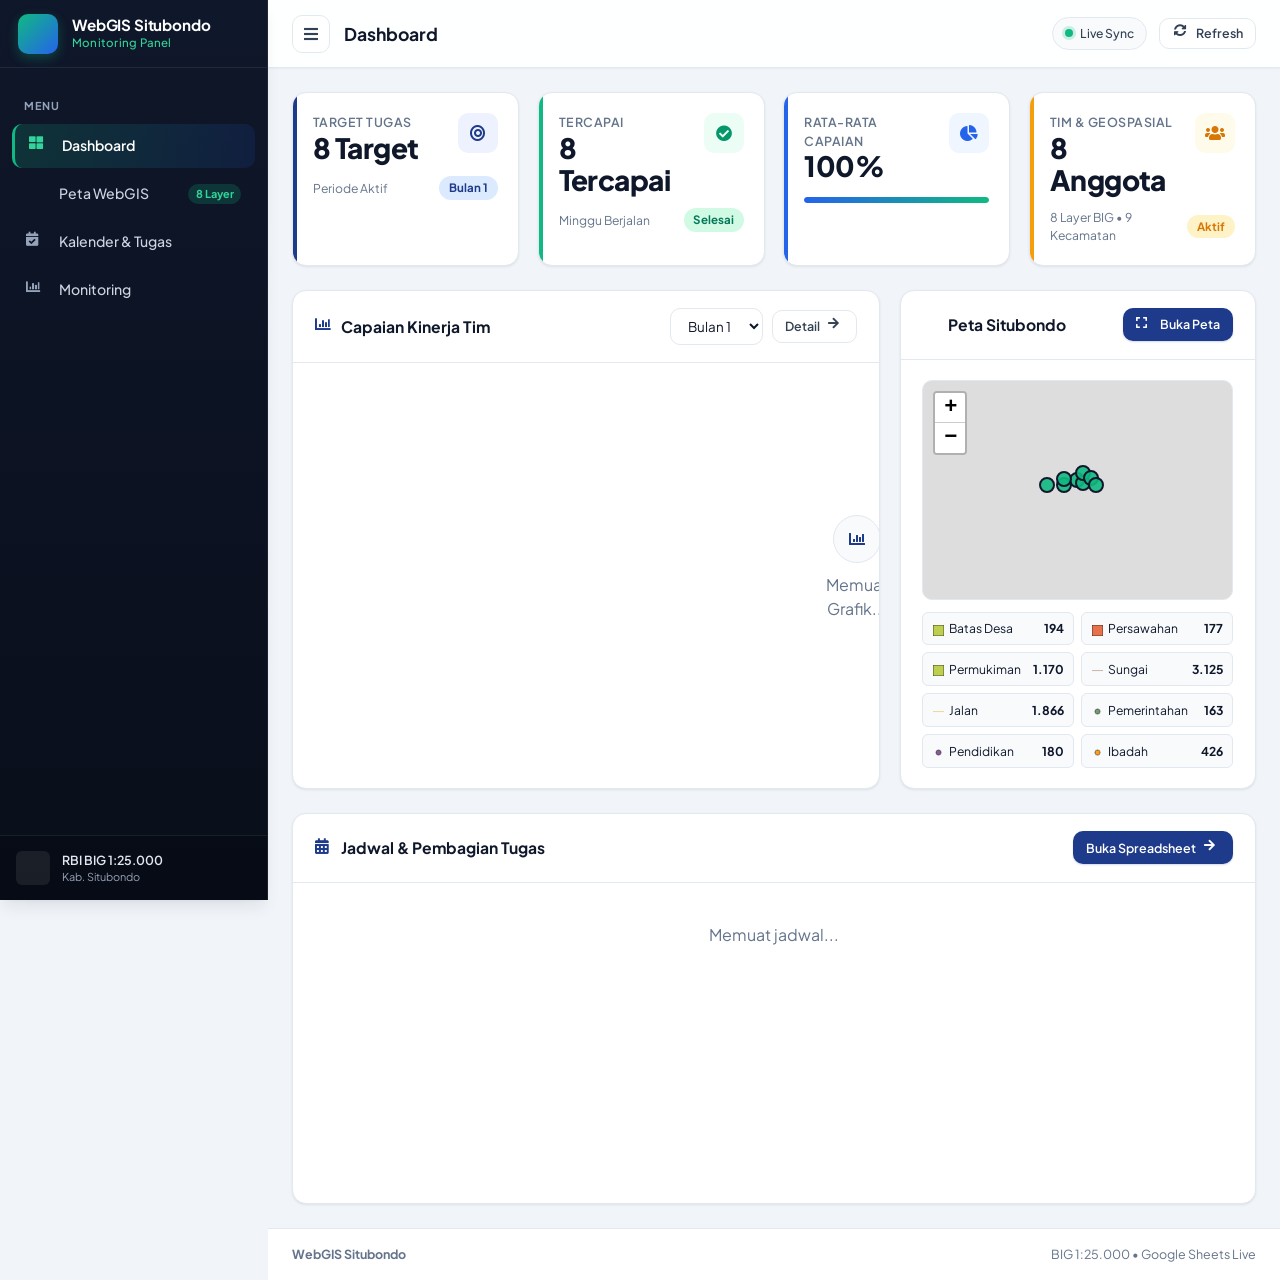
==== commit 0e583ff8: "feat(phase-07-08): upgrade main executive dashboard with live KPIs, bar chart, and mini-map preview" ====
--- a/index.html
+++ b/index.html
@@ -1,857 +1,276 @@
-<!doctype html>
-<html lang="en">
-    <head>
-        <meta charset="utf-8">
-        <meta http-equiv="X-UA-Compatible" content="IE=edge">
-        <meta name="viewport" content="initial-scale=1,user-scalable=no,maximum-scale=1,width=device-width">
-        <meta name="mobile-web-app-capable" content="yes">
-        <meta name="apple-mobile-web-app-capable" content="yes">
-        <link rel="stylesheet" href="css/leaflet.css">
-        <link rel="stylesheet" href="css/L.Control.Layers.Tree.css">
-        <link rel="stylesheet" href="css/L.Control.Locate.min.css">
-        <link rel="stylesheet" href="css/qgis2web.css">
-        <link rel="stylesheet" href="css/fontawesome-all.min.css">
-        <link rel="stylesheet" href="css/MarkerCluster.css">
-        <link rel="stylesheet" href="css/MarkerCluster.Default.css">
-        <link rel="stylesheet" href="css/leaflet.photon.css">
-        <link rel="stylesheet" href="css/leaflet-measure.css">
-        <style>
-        html, body, #map {
-            width: 100%;
-            height: 100%;
-            padding: 0;
-            margin: 0;
-        }
-        </style>
-        <title></title>
-    </head>
-    <body>
-        <div id="map">
+<!DOCTYPE html>
+<html lang="id">
+<head>
+    <meta charset="utf-8">
+    <meta http-equiv="X-UA-Compatible" content="IE=edge">
+    <meta name="viewport" content="width=device-width, initial-scale=1.0">
+    <meta name="description" content="Dashboard WebGIS & Monitoring Kabupaten Situbondo">
+    <title>Dashboard — WebGIS Situbondo</title>
+
+    <link rel="stylesheet" href="css/fontawesome-all.min.css">
+    <link rel="stylesheet" href="css/leaflet.css">
+    <link rel="stylesheet" href="assets/css/style.css">
+    <link rel="stylesheet" href="assets/css/responsive.css">
+</head>
+<body class="dashboard-body">
+
+    <div class="app-shell">
+        <div id="sidebarBackdrop" class="sidebar-backdrop"></div>
+
+        <!-- ==================== SIDEBAR ==================== -->
+        <aside class="app-sidebar" aria-label="Navigasi Utama">
+            <div class="sidebar-brand">
+                <div class="brand-logo" aria-hidden="true">
+                    <i class="fas fa-map-marked-alt"></i>
+                </div>
+                <div class="brand-text">
+                    <span class="brand-title">WebGIS Situbondo</span>
+                    <span class="brand-subtitle">Monitoring Panel</span>
+                </div>
+            </div>
+
+            <nav class="sidebar-nav">
+                <div class="nav-section-label">Menu</div>
+                <a href="index.html" class="nav-link active">
+                    <i class="fas fa-th-large"></i>
+                    <span class="nav-item-text">Dashboard</span>
+                </a>
+                <a href="peta.html" class="nav-link">
+                    <i class="fas fa-globe-asia"></i>
+                    <span class="nav-item-text">Peta WebGIS</span>
+                    <span class="nav-item-badge">8 Layer</span>
+                </a>
+                <a href="kalender.html" class="nav-link">
+                    <i class="fas fa-calendar-check"></i>
+                    <span class="nav-item-text">Kalender &amp; Tugas</span>
+                </a>
+                <a href="monitoring.html" class="nav-link">
+                    <i class="fas fa-chart-bar"></i>
+                    <span class="nav-item-text">Monitoring</span>
+                </a>
+            </nav>
+
+            <div class="sidebar-footer">
+                <div class="sidebar-footer-icon">
+                    <i class="fas fa-layer-group"></i>
+                </div>
+                <div class="sidebar-footer-info">
+                    <span class="sidebar-footer-title">RBI BIG 1:25.000</span>
+                    <span class="sidebar-footer-meta">Kab. Situbondo</span>
+                </div>
+            </div>
+        </aside>
+
+        <!-- ==================== MAIN CONTENT ==================== -->
+        <div class="app-main">
+            <header class="app-header">
+                <div class="header-left">
+                    <button id="sidebarToggleBtn" class="sidebar-toggle-btn" type="button" aria-label="Toggle Sidebar">
+                        <i class="fas fa-bars"></i>
+                    </button>
+                    <div class="header-title-group">
+                        <h1 class="header-page-title">Dashboard</h1>
+                    </div>
+                </div>
+
+                <div class="header-right">
+                    <div class="sync-status-pill" title="Status Sinkronisasi Real-Time">
+                        <span id="headerSyncDot" class="sync-dot"></span>
+                        <span id="headerSyncText" class="sync-text-label">Live Sync</span>
+                    </div>
+
+                    <button id="headerRefreshBtn" class="btn btn-outline btn-sm" type="button" aria-label="Refresh Data">
+                        <i class="fas fa-sync-alt"></i>
+                        <span>Refresh</span>
+                    </button>
+                </div>
+            </header>
+
+            <main class="page-content">
+                <!-- Row 1: 4 Minimalist KPI Cards -->
+                <section class="kpi-grid" aria-label="Ringkasan Utama">
+                    <article class="kpi-card kpi-navy">
+                        <div class="kpi-header">
+                            <div>
+                                <div class="kpi-label">Target Tugas</div>
+                                <div id="kpiTotalTarget" class="kpi-value">8 Target</div>
+                            </div>
+                            <div class="kpi-icon"><i class="fas fa-bullseye"></i></div>
+                        </div>
+                        <div class="kpi-footer">
+                            <span id="kpiTargetSubtext">Periode Aktif</span>
+                            <span class="badge badge-info">Bulan 1</span>
+                        </div>
+                    </article>
+
+                    <article class="kpi-card kpi-emerald">
+                        <div class="kpi-header">
+                            <div>
+                                <div class="kpi-label">Tercapai</div>
+                                <div id="kpiTotalRealisasi" class="kpi-value">8 Tercapai</div>
+                            </div>
+                            <div class="kpi-icon"><i class="fas fa-check-circle"></i></div>
+                        </div>
+                        <div class="kpi-footer">
+                            <span id="kpiRealisasiSubtext">Minggu Berjalan</span>
+                            <span class="badge badge-success">Selesai</span>
+                        </div>
+                    </article>
+
+                    <article class="kpi-card">
+                        <div class="kpi-header">
+                            <div>
+                                <div class="kpi-label">Rata-rata Capaian</div>
+                                <div id="kpiPersentaseCapaian" class="kpi-value">100%</div>
+                            </div>
+                            <div class="kpi-icon"><i class="fas fa-chart-pie"></i></div>
+                        </div>
+                        <div class="kpi-progress-bar" aria-hidden="true">
+                            <div id="kpiProgressFill" class="kpi-progress-fill" style="width: 100%;"></div>
+                        </div>
+                    </article>
+
+                    <article class="kpi-card kpi-amber">
+                        <div class="kpi-header">
+                            <div>
+                                <div class="kpi-label">Tim &amp; Geospasial</div>
+                                <div id="kpiTotalAnggota" class="kpi-value">8 Anggota</div>
+                            </div>
+                            <div class="kpi-icon"><i class="fas fa-users"></i></div>
+                        </div>
+                        <div class="kpi-footer">
+                            <span>8 Layer BIG &bull; 9 Kecamatan</span>
+                            <span class="badge badge-warning">Aktif</span>
+                        </div>
+                    </article>
+                </section>
+
+                <!-- Row 2: Bar Chart (Left) & Mini Map (Right) -->
+                <section class="dashboard-grid-2col" aria-label="Grafik dan Peta">
+                    <div class="panel-card">
+                        <div class="panel-header">
+                            <h2 class="panel-title">
+                                <i class="fas fa-chart-bar"></i>
+                                <span>Capaian Kinerja Tim</span>
+                            </h2>
+                            <div class="panel-actions">
+                                <select id="dashboardMonthFilter" class="form-select" aria-label="Pilih Bulan">
+                                    <option value="0" selected>Bulan 1</option>
+                                    <option value="1983116596">Bulan 2</option>
+                                    <option value="755707223">Bulan 3</option>
+                                    <option value="1304782040">Bulan 4</option>
+                                </select>
+                                <a href="monitoring.html" class="btn btn-outline btn-sm">
+                                    <span>Detail</span>
+                                    <i class="fas fa-arrow-right"></i>
+                                </a>
+                            </div>
+                        </div>
+
+                        <div class="panel-body">
+                            <div id="dashboardChartContainer" class="chart-viewport">
+                                <canvas id="dashboardBarChartCanvas" aria-label="Grafik Capaian Anggota" role="img"></canvas>
+                                <div id="dashboardChartPlaceholder" class="state-placeholder">
+                                    <div class="state-placeholder-icon"><i class="fas fa-chart-bar"></i></div>
+                                    <div>Memuat Grafik...</div>
+                                </div>
+                            </div>
+                        </div>
+                    </div>
+
+                    <div class="panel-card">
+                        <div class="panel-header">
+                            <h2 class="panel-title">
+                                <i class="fas fa-map-marked-alt"></i>
+                                <span>Peta Situbondo</span>
+                            </h2>
+                            <div class="panel-actions">
+                                <a href="peta.html" class="btn btn-primary btn-sm">
+                                    <i class="fas fa-expand"></i>
+                                    <span>Buka Peta</span>
+                                </a>
+                            </div>
+                        </div>
+
+                        <div class="panel-body" style="display:flex;flex-direction:column;gap:0.75rem;">
+                            <div id="dashboardMiniMapCanvas" style="height:220px;width:100%;border-radius:var(--radius-md);border:1px solid var(--border-color);overflow:hidden;position:relative;z-index:1;"></div>
+
+                            <div style="display:grid;grid-template-columns:repeat(2,minmax(0,1fr));gap:0.45rem;font-size:0.76rem;">
+                                <div style="padding:0.42rem 0.6rem;background:var(--bg-subtle);border:1px solid var(--border-color);border-radius:var(--radius-sm);display:flex;justify-content:space-between;">
+                                    <span><img src="legend/ADMINISTRASIDESA_AR_25K_0.png" alt="" style="width:11px;height:11px;vertical-align:middle;margin-right:5px;">Batas Desa</span>
+                                    <strong>194</strong>
+                                </div>
+                                <div style="padding:0.42rem 0.6rem;background:var(--bg-subtle);border:1px solid var(--border-color);border-radius:var(--radius-sm);display:flex;justify-content:space-between;">
+                                    <span><img src="legend/AGRISAWAH_AR_25K_1.png" alt="" style="width:11px;height:11px;vertical-align:middle;margin-right:5px;">Persawahan</span>
+                                    <strong>177</strong>
+                                </div>
+                                <div style="padding:0.42rem 0.6rem;background:var(--bg-subtle);border:1px solid var(--border-color);border-radius:var(--radius-sm);display:flex;justify-content:space-between;">
+                                    <span><img src="legend/PEMUKIMAN_AR_25K_2.png" alt="" style="width:11px;height:11px;vertical-align:middle;margin-right:5px;">Permukiman</span>
+                                    <strong>1.170</strong>
+                                </div>
+                                <div style="padding:0.42rem 0.6rem;background:var(--bg-subtle);border:1px solid var(--border-color);border-radius:var(--radius-sm);display:flex;justify-content:space-between;">
+                                    <span><img src="legend/SUNGAI_LN_25K_3.png" alt="" style="width:11px;height:11px;vertical-align:middle;margin-right:5px;">Sungai</span>
+                                    <strong>3.125</strong>
+                                </div>
+                                <div style="padding:0.42rem 0.6rem;background:var(--bg-subtle);border:1px solid var(--border-color);border-radius:var(--radius-sm);display:flex;justify-content:space-between;">
+                                    <span><img src="legend/JALAN_LN_25K_4.png" alt="" style="width:11px;height:11px;vertical-align:middle;margin-right:5px;">Jalan</span>
+                                    <strong>1.866</strong>
+                                </div>
+                                <div style="padding:0.42rem 0.6rem;background:var(--bg-subtle);border:1px solid var(--border-color);border-radius:var(--radius-sm);display:flex;justify-content:space-between;">
+                                    <span><img src="legend/PEMERINTAHAN_PT_25K_5.png" alt="" style="width:11px;height:11px;vertical-align:middle;margin-right:5px;">Pemerintahan</span>
+                                    <strong>163</strong>
+                                </div>
+                                <div style="padding:0.42rem 0.6rem;background:var(--bg-subtle);border:1px solid var(--border-color);border-radius:var(--radius-sm);display:flex;justify-content:space-between;">
+                                    <span><img src="legend/PENDIDIKAN_PT_25K_6.png" alt="" style="width:11px;height:11px;vertical-align:middle;margin-right:5px;">Pendidikan</span>
+                                    <strong>180</strong>
+                                </div>
+                                <div style="padding:0.42rem 0.6rem;background:var(--bg-subtle);border:1px solid var(--border-color);border-radius:var(--radius-sm);display:flex;justify-content:space-between;">
+                                    <span><img src="legend/SARANAIBADAH_PT_25K_7.png" alt="" style="width:11px;height:11px;vertical-align:middle;margin-right:5px;">Ibadah</span>
+                                    <strong>426</strong>
+                                </div>
+                            </div><!--  -->
+                        </div>
+                    </div>
+                </section>
+
+                <!-- Row 3: Schedule Preview -->
+                <section class="panel-card" aria-label="Jadwal Survei">
+                    <div class="panel-header">
+                        <h2 class="panel-title">
+                            <i class="fas fa-calendar-alt"></i>
+                            <span>Jadwal &amp; Pembagian Tugas</span>
+                        </h2>
+                        <div class="panel-actions">
+                            <a href="kalender.html" class="btn btn-primary btn-sm">
+                                <span>Buka Spreadsheet</span>
+                                <i class="fas fa-arrow-right"></i>
+                            </a>
+                        </div>
+                    </div>
+
+                    <div class="panel-body no-padding">
+                        <div id="dashboardSchedulePreview" class="table-viewport">
+                            <div class="state-placeholder">
+                                <div>Memuat jadwal...</div>
+                            </div>
+                        </div>
+                    </div>
+                </section>
+            </main>
+
+            <footer class="app-footer">
+                <div><strong>WebGIS Situbondo</strong></div>
+                <div>BIG 1:25.000 &bull; Google Sheets Live</div>
+            </footer>
         </div>
-        <script src="js/qgis2web_expressions.js"></script>
-        <script src="js/leaflet.js"></script>
-        <script src="js/L.Control.Layers.Tree.min.js"></script>
-        <script src="js/L.Control.Locate.min.js"></script>
-        <script src="js/leaflet.rotatedMarker.js"></script>
-        <script src="js/leaflet.pattern.js"></script>
-        <script src="js/leaflet-hash.js"></script>
-        <script src="js/Autolinker.min.js"></script>
-        <script src="js/rbush.min.js"></script>
-        <script src="js/labelgun.min.js"></script>
-        <script src="js/labels.js"></script>
-        <script src="js/leaflet.photon.js"></script>
-        <script src="js/leaflet-measure.js"></script>
-        <script src="js/leaflet.markercluster.js"></script>
-        <script src="data/ADMINISTRASIDESA_AR_25K_0.js"></script>
-        <script src="data/AGRISAWAH_AR_25K_1.js"></script>
-        <script src="data/PEMUKIMAN_AR_25K_2.js"></script>
-        <script src="data/SUNGAI_LN_25K_3.js"></script>
-        <script src="data/JALAN_LN_25K_4.js"></script>
-        <script src="data/PEMERINTAHAN_PT_25K_5.js"></script>
-        <script src="data/PENDIDIKAN_PT_25K_6.js"></script>
-        <script src="data/SARANAIBADAH_PT_25K_7.js"></script>
-        <script>
-        var map = L.map('map', {
-            zoomControl:false, maxZoom:28, minZoom:1
-        }).fitBounds([[-8.026516436294546,113.54513681883124],[-7.490798897883642,114.48547485453135]]);
-        var hash = new L.Hash(map);
-        map.attributionControl.setPrefix('<a href="https://github.com/qgis2web/qgis2web" target="_blank">qgis2web</a> &middot; <a href="https://leafletjs.com" title="A JS library for interactive maps">Leaflet</a> &middot; <a href="https://qgis.org">QGIS</a>');
-        var autolinker = new Autolinker({truncate: {length: 30, location: 'smart'}});
-        // remove popup's row if "visible-with-data"
-        function removeEmptyRowsFromPopupContent(content, feature) {
-         var tempDiv = document.createElement('div');
-         tempDiv.innerHTML = content;
-         var rows = tempDiv.querySelectorAll('tr');
-         for (var i = 0; i < rows.length; i++) {
-             var td = rows[i].querySelector('td.visible-with-data');
-             var key = td ? td.id : '';
-             if (td && td.classList.contains('visible-with-data') && feature.properties[key] == null) {
-                 rows[i].parentNode.removeChild(rows[i]);
-             }
-         }
-         return tempDiv.innerHTML;
-        }
-        // modify popup if contains media
-        function addClassToPopupIfMedia(content, popup) {
-            var tempDiv = document.createElement('div');
-            tempDiv.innerHTML = content;
-            var imgTd = tempDiv.querySelector('td img');
-            if (imgTd) {
-                var src = imgTd.getAttribute('src');
-                if (/\.(jpg|jpeg|png|gif|bmp|webp|avif)$/i.test(src)) {
-                    popup._contentNode.classList.add('media');
-                    var img = popup._contentNode.querySelector('td img');
-                    if (img) {
-                        // If already loaded (cache), update immediately
-                        if (img.complete && img.naturalHeight > 0) {
-                            popup.update();
-                        } else {
-                            img.addEventListener('load', function() {
-                                popup.update();
-                            });
-                            img.addEventListener('error', function() {
-                                popup.update();
-                            });
-                        }
-                    }
-                } else if (/\.(mp3|wav|ogg|aac)$/i.test(src)) {
-                    var audio = document.createElement('audio');
-                    audio.controls = true;
-                    audio.src = src;
-                    imgTd.parentNode.replaceChild(audio, imgTd);
-                    popup._contentNode.classList.add('media');
-                    setTimeout(function() {
-                        popup.setContent(tempDiv.innerHTML);
-                        popup.update();
-                    }, 10);
-                } else if (/\.(mp4|webm|ogg|mov)$/i.test(src)) {
-                    var video = document.createElement('video');
-                    video.controls = true;
-                    video.src = src;
-                    video.style.width = "400px";
-                    video.style.height = "300px";
-                    video.style.maxHeight = "60vh";
-                    video.style.maxWidth = "60vw";
-                    imgTd.parentNode.replaceChild(video, imgTd);
-                    popup._contentNode.classList.add('media');
-                    // Aggiorna il popup quando il video carica i metadati
-                    video.addEventListener('loadedmetadata', function() {
-                        popup.update();
-                    });
-                    setTimeout(function() {
-                        popup.setContent(tempDiv.innerHTML);
-                        popup.update();
-                    }, 10);
-                } else {
-                    popup._contentNode.classList.remove('media');
-                }
-            } else {
-                popup._contentNode.classList.remove('media');
-            }
-        }
-        var zoomControl = L.control.zoom({
-            position: 'topleft'
-        }).addTo(map);
-        L.control.locate({locateOptions: {maxZoom: 19}}).addTo(map);
-        var measureControl = new L.Control.Measure({
-            position: 'topleft',
-            primaryLengthUnit: 'meters',
-            secondaryLengthUnit: 'kilometers',
-            primaryAreaUnit: 'sqmeters',
-            secondaryAreaUnit: 'hectares'
-        });
-        measureControl.addTo(map);
-        document.getElementsByClassName('leaflet-control-measure-toggle')[0].innerHTML = '';
-        document.getElementsByClassName('leaflet-control-measure-toggle')[0].className += ' fas fa-ruler';
-        var bounds_group = new L.featureGroup([]);
-        function setBounds() {
-        }
-        function pop_ADMINISTRASIDESA_AR_25K_0(feature, layer) {
-            var popupContent = '<table>\
-                    <tr>\
-                        <td colspan="2">' + (feature.properties['KDPPUM'] !== null ? autolinker.link(String(feature.properties['KDPPUM']).replace(/'/g, '\'').toLocaleString()) : '') + '</td>\
-                    </tr>\
-                    <tr>\
-                        <td colspan="2">' + (feature.properties['NAMOBJ'] !== null ? autolinker.link(String(feature.properties['NAMOBJ']).replace(/'/g, '\'').toLocaleString()) : '') + '</td>\
-                    </tr>\
-                    <tr>\
-                        <td colspan="2">' + (feature.properties['REMARK'] !== null ? autolinker.link(String(feature.properties['REMARK']).replace(/'/g, '\'').toLocaleString()) : '') + '</td>\
-                    </tr>\
-                    <tr>\
-                        <td colspan="2">' + (feature.properties['KDPBPS'] !== null ? autolinker.link(String(feature.properties['KDPBPS']).replace(/'/g, '\'').toLocaleString()) : '') + '</td>\
-                    </tr>\
-                    <tr>\
-                        <td colspan="2">' + (feature.properties['FCODE'] !== null ? autolinker.link(String(feature.properties['FCODE']).replace(/'/g, '\'').toLocaleString()) : '') + '</td>\
-                    </tr>\
-                    <tr>\
-                        <td colspan="2">' + (feature.properties['LUASWH'] !== null ? autolinker.link(String(feature.properties['LUASWH']).replace(/'/g, '\'').toLocaleString()) : '') + '</td>\
-                    </tr>\
-                    <tr>\
-                        <td colspan="2">' + (feature.properties['UUPP'] !== null ? autolinker.link(String(feature.properties['UUPP']).replace(/'/g, '\'').toLocaleString()) : '') + '</td>\
-                    </tr>\
-                    <tr>\
-                        <td colspan="2">' + (feature.properties['SRS_ID'] !== null ? autolinker.link(String(feature.properties['SRS_ID']).replace(/'/g, '\'').toLocaleString()) : '') + '</td>\
-                    </tr>\
-                    <tr>\
-                        <td colspan="2">' + (feature.properties['LCODE'] !== null ? autolinker.link(String(feature.properties['LCODE']).replace(/'/g, '\'').toLocaleString()) : '') + '</td>\
-                    </tr>\
-                    <tr>\
-                        <td colspan="2">' + (feature.properties['METADATA'] !== null ? autolinker.link(String(feature.properties['METADATA']).replace(/'/g, '\'').toLocaleString()) : '') + '</td>\
-                    </tr>\
-                    <tr>\
-                        <td colspan="2">' + (feature.properties['KDEBPS'] !== null ? autolinker.link(String(feature.properties['KDEBPS']).replace(/'/g, '\'').toLocaleString()) : '') + '</td>\
-                    </tr>\
-                    <tr>\
-                        <td colspan="2">' + (feature.properties['KDEPUM'] !== null ? autolinker.link(String(feature.properties['KDEPUM']).replace(/'/g, '\'').toLocaleString()) : '') + '</td>\
-                    </tr>\
-                    <tr>\
-                        <td colspan="2">' + (feature.properties['KDCBPS'] !== null ? autolinker.link(String(feature.properties['KDCBPS']).replace(/'/g, '\'').toLocaleString()) : '') + '</td>\
-                    </tr>\
-                    <tr>\
-                        <td colspan="2">' + (feature.properties['KDCPUM'] !== null ? autolinker.link(String(feature.properties['KDCPUM']).replace(/'/g, '\'').toLocaleString()) : '') + '</td>\
-                    </tr>\
-                    <tr>\
-                        <td colspan="2">' + (feature.properties['KDBBPS'] !== null ? autolinker.link(String(feature.properties['KDBBPS']).replace(/'/g, '\'').toLocaleString()) : '') + '</td>\
-                    </tr>\
-                    <tr>\
-                        <td colspan="2">' + (feature.properties['KDBPUM'] !== null ? autolinker.link(String(feature.properties['KDBPUM']).replace(/'/g, '\'').toLocaleString()) : '') + '</td>\
-                    </tr>\
-                    <tr>\
-                        <td colspan="2">' + (feature.properties['WADMKD'] !== null ? autolinker.link(String(feature.properties['WADMKD']).replace(/'/g, '\'').toLocaleString()) : '') + '</td>\
-                    </tr>\
-                    <tr>\
-                        <td colspan="2">' + (feature.properties['WIADKD'] !== null ? autolinker.link(String(feature.properties['WIADKD']).replace(/'/g, '\'').toLocaleString()) : '') + '</td>\
-                    </tr>\
-                    <tr>\
-                        <td colspan="2">' + (feature.properties['WADMKC'] !== null ? autolinker.link(String(feature.properties['WADMKC']).replace(/'/g, '\'').toLocaleString()) : '') + '</td>\
-                    </tr>\
-                    <tr>\
-                        <td colspan="2">' + (feature.properties['WIADKC'] !== null ? autolinker.link(String(feature.properties['WIADKC']).replace(/'/g, '\'').toLocaleString()) : '') + '</td>\
-                    </tr>\
-                    <tr>\
-                        <td colspan="2">' + (feature.properties['WADMKK'] !== null ? autolinker.link(String(feature.properties['WADMKK']).replace(/'/g, '\'').toLocaleString()) : '') + '</td>\
-                    </tr>\
-                    <tr>\
-                        <td colspan="2">' + (feature.properties['WIADKK'] !== null ? autolinker.link(String(feature.properties['WIADKK']).replace(/'/g, '\'').toLocaleString()) : '') + '</td>\
-                    </tr>\
-                    <tr>\
-                        <td colspan="2">' + (feature.properties['WADMPR'] !== null ? autolinker.link(String(feature.properties['WADMPR']).replace(/'/g, '\'').toLocaleString()) : '') + '</td>\
-                    </tr>\
-                    <tr>\
-                        <td colspan="2">' + (feature.properties['WIADPR'] !== null ? autolinker.link(String(feature.properties['WIADPR']).replace(/'/g, '\'').toLocaleString()) : '') + '</td>\
-                    </tr>\
-                    <tr>\
-                        <td colspan="2">' + (feature.properties['TIPADM'] !== null ? autolinker.link(String(feature.properties['TIPADM']).replace(/'/g, '\'').toLocaleString()) : '') + '</td>\
-                    </tr>\
-                    <tr>\
-                        <td colspan="2">' + (feature.properties['SHAPE_Leng'] !== null ? autolinker.link(String(feature.properties['SHAPE_Leng']).replace(/'/g, '\'').toLocaleString()) : '') + '</td>\
-                    </tr>\
-                    <tr>\
-                        <td colspan="2">' + (feature.properties['SHAPE_Area'] !== null ? autolinker.link(String(feature.properties['SHAPE_Area']).replace(/'/g, '\'').toLocaleString()) : '') + '</td>\
-                    </tr>\
-                </table>';
-            var content = removeEmptyRowsFromPopupContent(popupContent, feature);
-			layer.on('popupopen', function(e) {
-				addClassToPopupIfMedia(content, e.popup);
-			});
-			layer.bindPopup(content, { maxHeight: 400 });
-        }
-
-        function style_ADMINISTRASIDESA_AR_25K_0_0() {
-            return {
-                pane: 'pane_ADMINISTRASIDESA_AR_25K_0',
-                opacity: 1,
-                color: 'rgba(35,35,35,1.0)',
-                dashArray: '',
-                lineCap: 'butt',
-                lineJoin: 'miter',
-                weight: 1.0, 
-                fill: true,
-                fillOpacity: 1,
-                fillColor: 'rgba(190,207,80,1.0)',
-                interactive: true,
-            }
-        }
-        map.createPane('pane_ADMINISTRASIDESA_AR_25K_0');
-        map.getPane('pane_ADMINISTRASIDESA_AR_25K_0').style.zIndex = 400;
-        map.getPane('pane_ADMINISTRASIDESA_AR_25K_0').style['mix-blend-mode'] = 'normal';
-        var layer_ADMINISTRASIDESA_AR_25K_0 = new L.geoJson(json_ADMINISTRASIDESA_AR_25K_0, {
-            attribution: '',
-            interactive: true,
-            dataVar: 'json_ADMINISTRASIDESA_AR_25K_0',
-            layerName: 'layer_ADMINISTRASIDESA_AR_25K_0',
-            pane: 'pane_ADMINISTRASIDESA_AR_25K_0',
-            onEachFeature: pop_ADMINISTRASIDESA_AR_25K_0,
-            style: style_ADMINISTRASIDESA_AR_25K_0_0,
-        });
-        bounds_group.addLayer(layer_ADMINISTRASIDESA_AR_25K_0);
-        map.addLayer(layer_ADMINISTRASIDESA_AR_25K_0);
-        function pop_AGRISAWAH_AR_25K_1(feature, layer) {
-            var popupContent = '<table>\
-                    <tr>\
-                        <td colspan="2">' + (feature.properties['NAMOBJ'] !== null ? autolinker.link(String(feature.properties['NAMOBJ']).replace(/'/g, '\'').toLocaleString()) : '') + '</td>\
-                    </tr>\
-                    <tr>\
-                        <td colspan="2">' + (feature.properties['JNSSWH'] !== null ? autolinker.link(String(feature.properties['JNSSWH']).replace(/'/g, '\'').toLocaleString()) : '') + '</td>\
-                    </tr>\
-                    <tr>\
-                        <td colspan="2">' + (feature.properties['FCODE'] !== null ? autolinker.link(String(feature.properties['FCODE']).replace(/'/g, '\'').toLocaleString()) : '') + '</td>\
-                    </tr>\
-                    <tr>\
-                        <td colspan="2">' + (feature.properties['AQDATE'] !== null ? autolinker.link(String(feature.properties['AQDATE']).replace(/'/g, '\'').toLocaleString()) : '') + '</td>\
-                    </tr>\
-                    <tr>\
-                        <td colspan="2">' + (feature.properties['PUDATE'] !== null ? autolinker.link(String(feature.properties['PUDATE']).replace(/'/g, '\'').toLocaleString()) : '') + '</td>\
-                    </tr>\
-                    <tr>\
-                        <td colspan="2">' + (feature.properties['REMARK'] !== null ? autolinker.link(String(feature.properties['REMARK']).replace(/'/g, '\'').toLocaleString()) : '') + '</td>\
-                    </tr>\
-                    <tr>\
-                        <td colspan="2">' + (feature.properties['KODLCO'] !== null ? autolinker.link(String(feature.properties['KODLCO']).replace(/'/g, '\'').toLocaleString()) : '') + '</td>\
-                    </tr>\
-                    <tr>\
-                        <td colspan="2">' + (feature.properties['SRS_ID'] !== null ? autolinker.link(String(feature.properties['SRS_ID']).replace(/'/g, '\'').toLocaleString()) : '') + '</td>\
-                    </tr>\
-                    <tr>\
-                        <td colspan="2">' + (feature.properties['LCODE'] !== null ? autolinker.link(String(feature.properties['LCODE']).replace(/'/g, '\'').toLocaleString()) : '') + '</td>\
-                    </tr>\
-                    <tr>\
-                        <td colspan="2">' + (feature.properties['METADATA'] !== null ? autolinker.link(String(feature.properties['METADATA']).replace(/'/g, '\'').toLocaleString()) : '') + '</td>\
-                    </tr>\
-                    <tr>\
-                        <td colspan="2">' + (feature.properties['TNMSWH'] !== null ? autolinker.link(String(feature.properties['TNMSWH']).replace(/'/g, '\'').toLocaleString()) : '') + '</td>\
-                    </tr>\
-                    <tr>\
-                        <td colspan="2">' + (feature.properties['SHAPE_Leng'] !== null ? autolinker.link(String(feature.properties['SHAPE_Leng']).replace(/'/g, '\'').toLocaleString()) : '') + '</td>\
-                    </tr>\
-                    <tr>\
-                        <td colspan="2">' + (feature.properties['SHAPE_Area'] !== null ? autolinker.link(String(feature.properties['SHAPE_Area']).replace(/'/g, '\'').toLocaleString()) : '') + '</td>\
-                    </tr>\
-                </table>';
-            var content = removeEmptyRowsFromPopupContent(popupContent, feature);
-			layer.on('popupopen', function(e) {
-				addClassToPopupIfMedia(content, e.popup);
-			});
-			layer.bindPopup(content, { maxHeight: 400 });
-        }
-
-        function style_AGRISAWAH_AR_25K_1_0() {
-            return {
-                pane: 'pane_AGRISAWAH_AR_25K_1',
-                opacity: 1,
-                color: 'rgba(35,35,35,1.0)',
-                dashArray: '',
-                lineCap: 'butt',
-                lineJoin: 'miter',
-                weight: 1.0, 
-                fill: true,
-                fillOpacity: 1,
-                fillColor: 'rgba(231,113,72,1.0)',
-                interactive: true,
-            }
-        }
-        map.createPane('pane_AGRISAWAH_AR_25K_1');
-        map.getPane('pane_AGRISAWAH_AR_25K_1').style.zIndex = 401;
-        map.getPane('pane_AGRISAWAH_AR_25K_1').style['mix-blend-mode'] = 'normal';
-        var layer_AGRISAWAH_AR_25K_1 = new L.geoJson(json_AGRISAWAH_AR_25K_1, {
-            attribution: '',
-            interactive: true,
-            dataVar: 'json_AGRISAWAH_AR_25K_1',
-            layerName: 'layer_AGRISAWAH_AR_25K_1',
-            pane: 'pane_AGRISAWAH_AR_25K_1',
-            onEachFeature: pop_AGRISAWAH_AR_25K_1,
-            style: style_AGRISAWAH_AR_25K_1_0,
-        });
-        bounds_group.addLayer(layer_AGRISAWAH_AR_25K_1);
-        map.addLayer(layer_AGRISAWAH_AR_25K_1);
-        function pop_PEMUKIMAN_AR_25K_2(feature, layer) {
-            var popupContent = '<table>\
-                    <tr>\
-                        <td colspan="2">' + (feature.properties['NAMOBJ'] !== null ? autolinker.link(String(feature.properties['NAMOBJ']).replace(/'/g, '\'').toLocaleString()) : '') + '</td>\
-                    </tr>\
-                    <tr>\
-                        <td colspan="2">' + (feature.properties['FCODE'] !== null ? autolinker.link(String(feature.properties['FCODE']).replace(/'/g, '\'').toLocaleString()) : '') + '</td>\
-                    </tr>\
-                    <tr>\
-                        <td colspan="2">' + (feature.properties['REMARK'] !== null ? autolinker.link(String(feature.properties['REMARK']).replace(/'/g, '\'').toLocaleString()) : '') + '</td>\
-                    </tr>\
-                    <tr>\
-                        <td colspan="2">' + (feature.properties['SRS_ID'] !== null ? autolinker.link(String(feature.properties['SRS_ID']).replace(/'/g, '\'').toLocaleString()) : '') + '</td>\
-                    </tr>\
-                    <tr>\
-                        <td colspan="2">' + (feature.properties['LCODE'] !== null ? autolinker.link(String(feature.properties['LCODE']).replace(/'/g, '\'').toLocaleString()) : '') + '</td>\
-                    </tr>\
-                    <tr>\
-                        <td colspan="2">' + (feature.properties['METADATA'] !== null ? autolinker.link(String(feature.properties['METADATA']).replace(/'/g, '\'').toLocaleString()) : '') + '</td>\
-                    </tr>\
-                    <tr>\
-                        <td colspan="2">' + (feature.properties['SHAPE_Leng'] !== null ? autolinker.link(String(feature.properties['SHAPE_Leng']).replace(/'/g, '\'').toLocaleString()) : '') + '</td>\
-                    </tr>\
-                    <tr>\
-                        <td colspan="2">' + (feature.properties['SHAPE_Area'] !== null ? autolinker.link(String(feature.properties['SHAPE_Area']).replace(/'/g, '\'').toLocaleString()) : '') + '</td>\
-                    </tr>\
-                </table>';
-            var content = removeEmptyRowsFromPopupContent(popupContent, feature);
-			layer.on('popupopen', function(e) {
-				addClassToPopupIfMedia(content, e.popup);
-			});
-			layer.bindPopup(content, { maxHeight: 400 });
-        }
-
-        function style_PEMUKIMAN_AR_25K_2_0() {
-            return {
-                pane: 'pane_PEMUKIMAN_AR_25K_2',
-                opacity: 1,
-                color: 'rgba(35,35,35,1.0)',
-                dashArray: '',
-                lineCap: 'butt',
-                lineJoin: 'miter',
-                weight: 1.0, 
-                fill: true,
-                fillOpacity: 1,
-                fillColor: 'rgba(190,207,80,1.0)',
-                interactive: true,
-            }
-        }
-        map.createPane('pane_PEMUKIMAN_AR_25K_2');
-        map.getPane('pane_PEMUKIMAN_AR_25K_2').style.zIndex = 402;
-        map.getPane('pane_PEMUKIMAN_AR_25K_2').style['mix-blend-mode'] = 'normal';
-        var layer_PEMUKIMAN_AR_25K_2 = new L.geoJson(json_PEMUKIMAN_AR_25K_2, {
-            attribution: '',
-            interactive: true,
-            dataVar: 'json_PEMUKIMAN_AR_25K_2',
-            layerName: 'layer_PEMUKIMAN_AR_25K_2',
-            pane: 'pane_PEMUKIMAN_AR_25K_2',
-            onEachFeature: pop_PEMUKIMAN_AR_25K_2,
-            style: style_PEMUKIMAN_AR_25K_2_0,
-        });
-        bounds_group.addLayer(layer_PEMUKIMAN_AR_25K_2);
-        map.addLayer(layer_PEMUKIMAN_AR_25K_2);
-        function pop_SUNGAI_LN_25K_3(feature, layer) {
-            var popupContent = '<table>\
-                    <tr>\
-                        <td colspan="2">' + (feature.properties['NAMOBJ'] !== null ? autolinker.link(String(feature.properties['NAMOBJ']).replace(/'/g, '\'').toLocaleString()) : '') + '</td>\
-                    </tr>\
-                    <tr>\
-                        <td colspan="2">' + (feature.properties['TIPSNG'] !== null ? autolinker.link(String(feature.properties['TIPSNG']).replace(/'/g, '\'').toLocaleString()) : '') + '</td>\
-                    </tr>\
-                    <tr>\
-                        <td colspan="2">' + (feature.properties['KLSSNG'] !== null ? autolinker.link(String(feature.properties['KLSSNG']).replace(/'/g, '\'').toLocaleString()) : '') + '</td>\
-                    </tr>\
-                    <tr>\
-                        <td colspan="2">' + (feature.properties['FCODE'] !== null ? autolinker.link(String(feature.properties['FCODE']).replace(/'/g, '\'').toLocaleString()) : '') + '</td>\
-                    </tr>\
-                    <tr>\
-                        <td colspan="2">' + (feature.properties['REMARK'] !== null ? autolinker.link(String(feature.properties['REMARK']).replace(/'/g, '\'').toLocaleString()) : '') + '</td>\
-                    </tr>\
-                    <tr>\
-                        <td colspan="2">' + (feature.properties['SRS_ID'] !== null ? autolinker.link(String(feature.properties['SRS_ID']).replace(/'/g, '\'').toLocaleString()) : '') + '</td>\
-                    </tr>\
-                    <tr>\
-                        <td colspan="2">' + (feature.properties['LCODE'] !== null ? autolinker.link(String(feature.properties['LCODE']).replace(/'/g, '\'').toLocaleString()) : '') + '</td>\
-                    </tr>\
-                    <tr>\
-                        <td colspan="2">' + (feature.properties['METADATA'] !== null ? autolinker.link(String(feature.properties['METADATA']).replace(/'/g, '\'').toLocaleString()) : '') + '</td>\
-                    </tr>\
-                    <tr>\
-                        <td colspan="2">' + (feature.properties['NAMWS'] !== null ? autolinker.link(String(feature.properties['NAMWS']).replace(/'/g, '\'').toLocaleString()) : '') + '</td>\
-                    </tr>\
-                    <tr>\
-                        <td colspan="2">' + (feature.properties['NAMDAS'] !== null ? autolinker.link(String(feature.properties['NAMDAS']).replace(/'/g, '\'').toLocaleString()) : '') + '</td>\
-                    </tr>\
-                    <tr>\
-                        <td colspan="2">' + (feature.properties['STATUS'] !== null ? autolinker.link(String(feature.properties['STATUS']).replace(/'/g, '\'').toLocaleString()) : '') + '</td>\
-                    </tr>\
-                    <tr>\
-                        <td colspan="2">' + (feature.properties['WMAX'] !== null ? autolinker.link(String(feature.properties['WMAX']).replace(/'/g, '\'').toLocaleString()) : '') + '</td>\
-                    </tr>\
-                    <tr>\
-                        <td colspan="2">' + (feature.properties['DBTMAX'] !== null ? autolinker.link(String(feature.properties['DBTMAX']).replace(/'/g, '\'').toLocaleString()) : '') + '</td>\
-                    </tr>\
-                    <tr>\
-                        <td colspan="2">' + (feature.properties['SLPRT'] !== null ? autolinker.link(String(feature.properties['SLPRT']).replace(/'/g, '\'').toLocaleString()) : '') + '</td>\
-                    </tr>\
-                    <tr>\
-                        <td colspan="2">' + (feature.properties['SHAPE_Leng'] !== null ? autolinker.link(String(feature.properties['SHAPE_Leng']).replace(/'/g, '\'').toLocaleString()) : '') + '</td>\
-                    </tr>\
-                </table>';
-            var content = removeEmptyRowsFromPopupContent(popupContent, feature);
-			layer.on('popupopen', function(e) {
-				addClassToPopupIfMedia(content, e.popup);
-			});
-			layer.bindPopup(content, { maxHeight: 400 });
-        }
-
-        function style_SUNGAI_LN_25K_3_0() {
-            return {
-                pane: 'pane_SUNGAI_LN_25K_3',
-                opacity: 1,
-                color: 'rgba(164,113,88,1.0)',
-                dashArray: '',
-                lineCap: 'round',
-                lineJoin: 'round',
-                weight: 1.0,
-                fillOpacity: 0,
-                interactive: true,
-            }
-        }
-        map.createPane('pane_SUNGAI_LN_25K_3');
-        map.getPane('pane_SUNGAI_LN_25K_3').style.zIndex = 403;
-        map.getPane('pane_SUNGAI_LN_25K_3').style['mix-blend-mode'] = 'normal';
-        var layer_SUNGAI_LN_25K_3 = new L.geoJson(json_SUNGAI_LN_25K_3, {
-            attribution: '',
-            interactive: true,
-            dataVar: 'json_SUNGAI_LN_25K_3',
-            layerName: 'layer_SUNGAI_LN_25K_3',
-            pane: 'pane_SUNGAI_LN_25K_3',
-            onEachFeature: pop_SUNGAI_LN_25K_3,
-            style: style_SUNGAI_LN_25K_3_0,
-        });
-        bounds_group.addLayer(layer_SUNGAI_LN_25K_3);
-        map.addLayer(layer_SUNGAI_LN_25K_3);
-        function pop_JALAN_LN_25K_4(feature, layer) {
-            var popupContent = '<table>\
-                    <tr>\
-                        <td colspan="2">' + (feature.properties['NAMRJL'] !== null ? autolinker.link(String(feature.properties['NAMRJL']).replace(/'/g, '\'').toLocaleString()) : '') + '</td>\
-                    </tr>\
-                    <tr>\
-                        <td colspan="2">' + (feature.properties['KONRJL'] !== null ? autolinker.link(String(feature.properties['KONRJL']).replace(/'/g, '\'').toLocaleString()) : '') + '</td>\
-                    </tr>\
-                    <tr>\
-                        <td colspan="2">' + (feature.properties['MATRJL'] !== null ? autolinker.link(String(feature.properties['MATRJL']).replace(/'/g, '\'').toLocaleString()) : '') + '</td>\
-                    </tr>\
-                    <tr>\
-                        <td colspan="2">' + (feature.properties['FGSRJL'] !== null ? autolinker.link(String(feature.properties['FGSRJL']).replace(/'/g, '\'').toLocaleString()) : '') + '</td>\
-                    </tr>\
-                    <tr>\
-                        <td colspan="2">' + (feature.properties['UTKRJL'] !== null ? autolinker.link(String(feature.properties['UTKRJL']).replace(/'/g, '\'').toLocaleString()) : '') + '</td>\
-                    </tr>\
-                    <tr>\
-                        <td colspan="2">' + (feature.properties['TOLRJL'] !== null ? autolinker.link(String(feature.properties['TOLRJL']).replace(/'/g, '\'').toLocaleString()) : '') + '</td>\
-                    </tr>\
-                    <tr>\
-                        <td colspan="2">' + (feature.properties['WLYRJL'] !== null ? autolinker.link(String(feature.properties['WLYRJL']).replace(/'/g, '\'').toLocaleString()) : '') + '</td>\
-                    </tr>\
-                    <tr>\
-                        <td colspan="2">' + (feature.properties['AUTRJL'] !== null ? autolinker.link(String(feature.properties['AUTRJL']).replace(/'/g, '\'').toLocaleString()) : '') + '</td>\
-                    </tr>\
-                    <tr>\
-                        <td colspan="2">' + (feature.properties['KLSRJL'] !== null ? autolinker.link(String(feature.properties['KLSRJL']).replace(/'/g, '\'').toLocaleString()) : '') + '</td>\
-                    </tr>\
-                    <tr>\
-                        <td colspan="2">' + (feature.properties['SPCRJL'] !== null ? autolinker.link(String(feature.properties['SPCRJL']).replace(/'/g, '\'').toLocaleString()) : '') + '</td>\
-                    </tr>\
-                    <tr>\
-                        <td colspan="2">' + (feature.properties['JPARJL'] !== null ? autolinker.link(String(feature.properties['JPARJL']).replace(/'/g, '\'').toLocaleString()) : '') + '</td>\
-                    </tr>\
-                    <tr>\
-                        <td colspan="2">' + (feature.properties['ARHRJL'] !== null ? autolinker.link(String(feature.properties['ARHRJL']).replace(/'/g, '\'').toLocaleString()) : '') + '</td>\
-                    </tr>\
-                    <tr>\
-                        <td colspan="2">' + (feature.properties['STARJL'] !== null ? autolinker.link(String(feature.properties['STARJL']).replace(/'/g, '\'').toLocaleString()) : '') + '</td>\
-                    </tr>\
-                    <tr>\
-                        <td colspan="2">' + (feature.properties['KLLRJL'] !== null ? autolinker.link(String(feature.properties['KLLRJL']).replace(/'/g, '\'').toLocaleString()) : '') + '</td>\
-                    </tr>\
-                    <tr>\
-                        <td colspan="2">' + (feature.properties['MEDRJL'] !== null ? autolinker.link(String(feature.properties['MEDRJL']).replace(/'/g, '\'').toLocaleString()) : '') + '</td>\
-                    </tr>\
-                    <tr>\
-                        <td colspan="2">' + (feature.properties['LOCRJL'] !== null ? autolinker.link(String(feature.properties['LOCRJL']).replace(/'/g, '\'').toLocaleString()) : '') + '</td>\
-                    </tr>\
-                    <tr>\
-                        <td colspan="2">' + (feature.properties['JARRJL'] !== null ? autolinker.link(String(feature.properties['JARRJL']).replace(/'/g, '\'').toLocaleString()) : '') + '</td>\
-                    </tr>\
-                    <tr>\
-                        <td colspan="2">' + (feature.properties['FCODE'] !== null ? autolinker.link(String(feature.properties['FCODE']).replace(/'/g, '\'').toLocaleString()) : '') + '</td>\
-                    </tr>\
-                    <tr>\
-                        <td colspan="2">' + (feature.properties['REMARK'] !== null ? autolinker.link(String(feature.properties['REMARK']).replace(/'/g, '\'').toLocaleString()) : '') + '</td>\
-                    </tr>\
-                    <tr>\
-                        <td colspan="2">' + (feature.properties['SRS_ID'] !== null ? autolinker.link(String(feature.properties['SRS_ID']).replace(/'/g, '\'').toLocaleString()) : '') + '</td>\
-                    </tr>\
-                    <tr>\
-                        <td colspan="2">' + (feature.properties['LCODE'] !== null ? autolinker.link(String(feature.properties['LCODE']).replace(/'/g, '\'').toLocaleString()) : '') + '</td>\
-                    </tr>\
-                    <tr>\
-                        <td colspan="2">' + (feature.properties['METADATA'] !== null ? autolinker.link(String(feature.properties['METADATA']).replace(/'/g, '\'').toLocaleString()) : '') + '</td>\
-                    </tr>\
-                    <tr>\
-                        <td colspan="2">' + (feature.properties['SHAPE_Leng'] !== null ? autolinker.link(String(feature.properties['SHAPE_Leng']).replace(/'/g, '\'').toLocaleString()) : '') + '</td>\
-                    </tr>\
-                </table>';
-            var content = removeEmptyRowsFromPopupContent(popupContent, feature);
-			layer.on('popupopen', function(e) {
-				addClassToPopupIfMedia(content, e.popup);
-			});
-			layer.bindPopup(content, { maxHeight: 400 });
-        }
-
-        function style_JALAN_LN_25K_4_0() {
-            return {
-                pane: 'pane_JALAN_LN_25K_4',
-                opacity: 1,
-                color: 'rgba(229,182,54,1.0)',
-                dashArray: '',
-                lineCap: 'round',
-                lineJoin: 'round',
-                weight: 1.0,
-                fillOpacity: 0,
-                interactive: true,
-            }
-        }
-        map.createPane('pane_JALAN_LN_25K_4');
-        map.getPane('pane_JALAN_LN_25K_4').style.zIndex = 404;
-        map.getPane('pane_JALAN_LN_25K_4').style['mix-blend-mode'] = 'normal';
-        var layer_JALAN_LN_25K_4 = new L.geoJson(json_JALAN_LN_25K_4, {
-            attribution: '',
-            interactive: true,
-            dataVar: 'json_JALAN_LN_25K_4',
-            layerName: 'layer_JALAN_LN_25K_4',
-            pane: 'pane_JALAN_LN_25K_4',
-            onEachFeature: pop_JALAN_LN_25K_4,
-            style: style_JALAN_LN_25K_4_0,
-        });
-        bounds_group.addLayer(layer_JALAN_LN_25K_4);
-        map.addLayer(layer_JALAN_LN_25K_4);
-        function pop_PEMERINTAHAN_PT_25K_5(feature, layer) {
-            var popupContent = '<table>\
-                    <tr>\
-                        <th scope="row">NAMOBJ</th>\
-                        <td>' + (feature.properties['NAMOBJ'] !== null ? autolinker.link(String(feature.properties['NAMOBJ']).replace(/'/g, '\'').toLocaleString()) : '') + '</td>\
-                    </tr>\
-                    <tr>\
-                        <td colspan="2">' + (feature.properties['FGSGOV'] !== null ? autolinker.link(String(feature.properties['FGSGOV']).replace(/'/g, '\'').toLocaleString()) : '') + '</td>\
-                    </tr>\
-                    <tr>\
-                        <td colspan="2">' + (feature.properties['LUAS'] !== null ? autolinker.link(String(feature.properties['LUAS']).replace(/'/g, '\'').toLocaleString()) : '') + '</td>\
-                    </tr>\
-                    <tr>\
-                        <td colspan="2">' + (feature.properties['FCODE'] !== null ? autolinker.link(String(feature.properties['FCODE']).replace(/'/g, '\'').toLocaleString()) : '') + '</td>\
-                    </tr>\
-                    <tr>\
-                        <td colspan="2">' + (feature.properties['REMARK'] !== null ? autolinker.link(String(feature.properties['REMARK']).replace(/'/g, '\'').toLocaleString()) : '') + '</td>\
-                    </tr>\
-                    <tr>\
-                        <td colspan="2">' + (feature.properties['SRS_ID'] !== null ? autolinker.link(String(feature.properties['SRS_ID']).replace(/'/g, '\'').toLocaleString()) : '') + '</td>\
-                    </tr>\
-                    <tr>\
-                        <td colspan="2">' + (feature.properties['LCODE'] !== null ? autolinker.link(String(feature.properties['LCODE']).replace(/'/g, '\'').toLocaleString()) : '') + '</td>\
-                    </tr>\
-                    <tr>\
-                        <td colspan="2">' + (feature.properties['METADATA'] !== null ? autolinker.link(String(feature.properties['METADATA']).replace(/'/g, '\'').toLocaleString()) : '') + '</td>\
-                    </tr>\
-                </table>';
-            var content = removeEmptyRowsFromPopupContent(popupContent, feature);
-			layer.on('popupopen', function(e) {
-				addClassToPopupIfMedia(content, e.popup);
-			});
-			layer.bindPopup(content, { maxHeight: 400 });
-        }
-
-        function style_PEMERINTAHAN_PT_25K_5_0() {
-            return {
-                pane: 'pane_PEMERINTAHAN_PT_25K_5',
-                radius: 4.0,
-                opacity: 1,
-                color: 'rgba(35,35,35,1.0)',
-                dashArray: '',
-                lineCap: 'butt',
-                lineJoin: 'miter',
-                weight: 1,
-                fill: true,
-                fillOpacity: 1,
-                fillColor: 'rgba(114,155,111,1.0)',
-                interactive: true,
-            }
-        }
-        map.createPane('pane_PEMERINTAHAN_PT_25K_5');
-        map.getPane('pane_PEMERINTAHAN_PT_25K_5').style.zIndex = 405;
-        map.getPane('pane_PEMERINTAHAN_PT_25K_5').style['mix-blend-mode'] = 'normal';
-        var layer_PEMERINTAHAN_PT_25K_5 = new L.geoJson(json_PEMERINTAHAN_PT_25K_5, {
-            attribution: '',
-            interactive: true,
-            dataVar: 'json_PEMERINTAHAN_PT_25K_5',
-            layerName: 'layer_PEMERINTAHAN_PT_25K_5',
-            pane: 'pane_PEMERINTAHAN_PT_25K_5',
-            onEachFeature: pop_PEMERINTAHAN_PT_25K_5,
-            pointToLayer: function (feature, latlng) {
-                var context = {
-                    feature: feature,
-                    variables: {}
-                };
-                return L.circleMarker(latlng, style_PEMERINTAHAN_PT_25K_5_0(feature));
-            },
-        });
-        var cluster_PEMERINTAHAN_PT_25K_5 = new L.MarkerClusterGroup({showCoverageOnHover: false,
-            spiderfyDistanceMultiplier: 2});
-        cluster_PEMERINTAHAN_PT_25K_5.addLayer(layer_PEMERINTAHAN_PT_25K_5);
-
-        bounds_group.addLayer(layer_PEMERINTAHAN_PT_25K_5);
-        cluster_PEMERINTAHAN_PT_25K_5.addTo(map);
-        function pop_PENDIDIKAN_PT_25K_6(feature, layer) {
-            var popupContent = '<table>\
-                    <tr>\
-                        <th scope="row">NAMOBJ</th>\
-                        <td>' + (feature.properties['NAMOBJ'] !== null ? autolinker.link(String(feature.properties['NAMOBJ']).replace(/'/g, '\'').toLocaleString()) : '') + '</td>\
-                    </tr>\
-                    <tr>\
-                        <td colspan="2">' + (feature.properties['LUAS'] !== null ? autolinker.link(String(feature.properties['LUAS']).replace(/'/g, '\'').toLocaleString()) : '') + '</td>\
-                    </tr>\
-                    <tr>\
-                        <td colspan="2">' + (feature.properties['KATPDK'] !== null ? autolinker.link(String(feature.properties['KATPDK']).replace(/'/g, '\'').toLocaleString()) : '') + '</td>\
-                    </tr>\
-                    <tr>\
-                        <td colspan="2">' + (feature.properties['JLPDDK'] !== null ? autolinker.link(String(feature.properties['JLPDDK']).replace(/'/g, '\'').toLocaleString()) : '') + '</td>\
-                    </tr>\
-                    <tr>\
-                        <td colspan="2">' + (feature.properties['FGGPDK'] !== null ? autolinker.link(String(feature.properties['FGGPDK']).replace(/'/g, '\'').toLocaleString()) : '') + '</td>\
-                    </tr>\
-                    <tr>\
-                        <td colspan="2">' + (feature.properties['REMARK'] !== null ? autolinker.link(String(feature.properties['REMARK']).replace(/'/g, '\'').toLocaleString()) : '') + '</td>\
-                    </tr>\
-                    <tr>\
-                        <td colspan="2">' + (feature.properties['FCODE'] !== null ? autolinker.link(String(feature.properties['FCODE']).replace(/'/g, '\'').toLocaleString()) : '') + '</td>\
-                    </tr>\
-                    <tr>\
-                        <td colspan="2">' + (feature.properties['SRS_ID'] !== null ? autolinker.link(String(feature.properties['SRS_ID']).replace(/'/g, '\'').toLocaleString()) : '') + '</td>\
-                    </tr>\
-                    <tr>\
-                        <td colspan="2">' + (feature.properties['LCODE'] !== null ? autolinker.link(String(feature.properties['LCODE']).replace(/'/g, '\'').toLocaleString()) : '') + '</td>\
-                    </tr>\
-                    <tr>\
-                        <td colspan="2">' + (feature.properties['METADATA'] !== null ? autolinker.link(String(feature.properties['METADATA']).replace(/'/g, '\'').toLocaleString()) : '') + '</td>\
-                    </tr>\
-                    <tr>\
-                        <td colspan="2">' + (feature.properties['JJGPDF'] !== null ? autolinker.link(String(feature.properties['JJGPDF']).replace(/'/g, '\'').toLocaleString()) : '') + '</td>\
-                    </tr>\
-                    <tr>\
-                        <td colspan="2">' + (feature.properties['JNSPDL'] !== null ? autolinker.link(String(feature.properties['JNSPDL']).replace(/'/g, '\'').toLocaleString()) : '') + '</td>\
-                    </tr>\
-                </table>';
-            var content = removeEmptyRowsFromPopupContent(popupContent, feature);
-			layer.on('popupopen', function(e) {
-				addClassToPopupIfMedia(content, e.popup);
-			});
-			layer.bindPopup(content, { maxHeight: 400 });
-        }
-
-        function style_PENDIDIKAN_PT_25K_6_0() {
-            return {
-                pane: 'pane_PENDIDIKAN_PT_25K_6',
-                radius: 4.0,
-                opacity: 1,
-                color: 'rgba(35,35,35,1.0)',
-                dashArray: '',
-                lineCap: 'butt',
-                lineJoin: 'miter',
-                weight: 1,
-                fill: true,
-                fillOpacity: 1,
-                fillColor: 'rgba(141,90,153,1.0)',
-                interactive: true,
-            }
-        }
-        map.createPane('pane_PENDIDIKAN_PT_25K_6');
-        map.getPane('pane_PENDIDIKAN_PT_25K_6').style.zIndex = 406;
-        map.getPane('pane_PENDIDIKAN_PT_25K_6').style['mix-blend-mode'] = 'normal';
-        var layer_PENDIDIKAN_PT_25K_6 = new L.geoJson(json_PENDIDIKAN_PT_25K_6, {
-            attribution: '',
-            interactive: true,
-            dataVar: 'json_PENDIDIKAN_PT_25K_6',
-            layerName: 'layer_PENDIDIKAN_PT_25K_6',
-            pane: 'pane_PENDIDIKAN_PT_25K_6',
-            onEachFeature: pop_PENDIDIKAN_PT_25K_6,
-            pointToLayer: function (feature, latlng) {
-                var context = {
-                    feature: feature,
-                    variables: {}
-                };
-                return L.circleMarker(latlng, style_PENDIDIKAN_PT_25K_6_0(feature));
-            },
-        });
-        var cluster_PENDIDIKAN_PT_25K_6 = new L.MarkerClusterGroup({showCoverageOnHover: false,
-            spiderfyDistanceMultiplier: 2});
-        cluster_PENDIDIKAN_PT_25K_6.addLayer(layer_PENDIDIKAN_PT_25K_6);
-
-        bounds_group.addLayer(layer_PENDIDIKAN_PT_25K_6);
-        cluster_PENDIDIKAN_PT_25K_6.addTo(map);
-        function pop_SARANAIBADAH_PT_25K_7(feature, layer) {
-            var popupContent = '<table>\
-                    <tr>\
-                        <th scope="row">NAMOBJ</th>\
-                        <td>' + (feature.properties['NAMOBJ'] !== null ? autolinker.link(String(feature.properties['NAMOBJ']).replace(/'/g, '\'').toLocaleString()) : '') + '</td>\
-                    </tr>\
-                    <tr>\
-                        <td colspan="2">' + (feature.properties['LUAS'] !== null ? autolinker.link(String(feature.properties['LUAS']).replace(/'/g, '\'').toLocaleString()) : '') + '</td>\
-                    </tr>\
-                    <tr>\
-                        <td colspan="2">' + (feature.properties['FGSIBD'] !== null ? autolinker.link(String(feature.properties['FGSIBD']).replace(/'/g, '\'').toLocaleString()) : '') + '</td>\
-                    </tr>\
-                    <tr>\
-                        <td colspan="2">' + (feature.properties['FCODE'] !== null ? autolinker.link(String(feature.properties['FCODE']).replace(/'/g, '\'').toLocaleString()) : '') + '</td>\
-                    </tr>\
-                    <tr>\
-                        <td colspan="2">' + (feature.properties['REMARK'] !== null ? autolinker.link(String(feature.properties['REMARK']).replace(/'/g, '\'').toLocaleString()) : '') + '</td>\
-                    </tr>\
-                    <tr>\
-                        <td colspan="2">' + (feature.properties['SRS_ID'] !== null ? autolinker.link(String(feature.properties['SRS_ID']).replace(/'/g, '\'').toLocaleString()) : '') + '</td>\
-                    </tr>\
-                    <tr>\
-                        <td colspan="2">' + (feature.properties['LCODE'] !== null ? autolinker.link(String(feature.properties['LCODE']).replace(/'/g, '\'').toLocaleString()) : '') + '</td>\
-                    </tr>\
-                    <tr>\
-                        <td colspan="2">' + (feature.properties['METADATA'] !== null ? autolinker.link(String(feature.properties['METADATA']).replace(/'/g, '\'').toLocaleString()) : '') + '</td>\
-                    </tr>\
-                </table>';
-            var content = removeEmptyRowsFromPopupContent(popupContent, feature);
-			layer.on('popupopen', function(e) {
-				addClassToPopupIfMedia(content, e.popup);
-			});
-			layer.bindPopup(content, { maxHeight: 400 });
-        }
-
-        function style_SARANAIBADAH_PT_25K_7_0() {
-            return {
-                pane: 'pane_SARANAIBADAH_PT_25K_7',
-                radius: 4.0,
-                opacity: 1,
-                color: 'rgba(35,35,35,1.0)',
-                dashArray: '',
-                lineCap: 'butt',
-                lineJoin: 'miter',
-                weight: 1,
-                fill: true,
-                fillOpacity: 1,
-                fillColor: 'rgba(255,158,23,1.0)',
-                interactive: true,
-            }
-        }
-        map.createPane('pane_SARANAIBADAH_PT_25K_7');
-        map.getPane('pane_SARANAIBADAH_PT_25K_7').style.zIndex = 407;
-        map.getPane('pane_SARANAIBADAH_PT_25K_7').style['mix-blend-mode'] = 'normal';
-        var layer_SARANAIBADAH_PT_25K_7 = new L.geoJson(json_SARANAIBADAH_PT_25K_7, {
-            attribution: '',
-            interactive: true,
-            dataVar: 'json_SARANAIBADAH_PT_25K_7',
-            layerName: 'layer_SARANAIBADAH_PT_25K_7',
-            pane: 'pane_SARANAIBADAH_PT_25K_7',
-            onEachFeature: pop_SARANAIBADAH_PT_25K_7,
-            pointToLayer: function (feature, latlng) {
-                var context = {
-                    feature: feature,
-                    variables: {}
-                };
-                return L.circleMarker(latlng, style_SARANAIBADAH_PT_25K_7_0(feature));
-            },
-        });
-        var cluster_SARANAIBADAH_PT_25K_7 = new L.MarkerClusterGroup({showCoverageOnHover: false,
-            spiderfyDistanceMultiplier: 2});
-        cluster_SARANAIBADAH_PT_25K_7.addLayer(layer_SARANAIBADAH_PT_25K_7);
-
-        bounds_group.addLayer(layer_SARANAIBADAH_PT_25K_7);
-        cluster_SARANAIBADAH_PT_25K_7.addTo(map);
-        var overlaysTree = [
-            {label: '<img src="legend/SARANAIBADAH_PT_25K_7.png" /> SARANAIBADAH_PT_25K', layer: cluster_SARANAIBADAH_PT_25K_7},
-            {label: '<img src="legend/PENDIDIKAN_PT_25K_6.png" /> PENDIDIKAN_PT_25K', layer: cluster_PENDIDIKAN_PT_25K_6},
-            {label: '<img src="legend/PEMERINTAHAN_PT_25K_5.png" /> PEMERINTAHAN_PT_25K', layer: cluster_PEMERINTAHAN_PT_25K_5},
-            {label: '<img src="legend/JALAN_LN_25K_4.png" /> JALAN_LN_25K', layer: layer_JALAN_LN_25K_4},
-            {label: '<img src="legend/SUNGAI_LN_25K_3.png" /> SUNGAI_LN_25K', layer: layer_SUNGAI_LN_25K_3},
-            {label: '<img src="legend/PEMUKIMAN_AR_25K_2.png" /> PEMUKIMAN_AR_25K', layer: layer_PEMUKIMAN_AR_25K_2},
-            {label: '<img src="legend/AGRISAWAH_AR_25K_1.png" /> AGRISAWAH_AR_25K', layer: layer_AGRISAWAH_AR_25K_1},
-            {label: '<img src="legend/ADMINISTRASIDESA_AR_25K_0.png" /> ADMINISTRASIDESA_AR_25K', layer: layer_ADMINISTRASIDESA_AR_25K_0},]
-        var lay = L.control.layers.tree(null, overlaysTree,{
-            //namedToggle: true,
-            //selectorBack: false,
-            //closedSymbol: '&#8862; &#x1f5c0;',
-            //openedSymbol: '&#8863; &#x1f5c1;',
-            //collapseAll: 'Collapse all',
-            //expandAll: 'Expand all',
-            collapsed: true,
-        });
-        lay.addTo(map);
-        setBounds();
-        </script>        
-    </body>
+    </div>
+
+    <script src="js/leaflet.js"></script>
+    <script src="https://cdn.jsdelivr.net/npm/chart.js@4.4.3/dist/chart.umd.min.js"></script>
+    <script src="assets/js/config.js"></script>
+    <script src="assets/js/app.js"></script>
+    <script src="assets/js/map-enhancer.js"></script>
+    <script src="assets/js/charts.js"></script>
+    <script src="assets/js/sheets.js"></script>
+</body>
 </html>
--- a/assets/css/style.css
+++ b/assets/css/style.css
@@ -0,0 +1,1719 @@
+/* ==========================================================================
+   WEBGIS & MONITORING DASHBOARD KABUPATEN SITUBONDO
+   File: assets/css/style.css
+   Description: Core Design System, Layout Architecture, & UI Components
+   Theme: Deep Navy Blue (#0F172A / #1E3A8A), White (#FFFFFF),
+          Light Slate (#F8FAFC), & Emerald Green Accent (#10B981)
+   ========================================================================== */
+
+@import url('https://fonts.googleapis.com/css2?family=Plus+Jakarta+Sans:wght@400;500;600;700;800&family=JetBrains+Mono:wght@400;500;600&display=swap');
+
+:root {
+    /* Primary Navy & Blue Palette */
+    --navy-950: #090e1a;
+    --navy-900: #0f172a;
+    --navy-800: #1e293b;
+    --navy-700: #1e3a8a;
+    --navy-600: #1d4ed8;
+    --primary-600: #2563eb;
+    --primary-500: #3b82f6;
+    --primary-100: #dbeafe;
+    --primary-50: #eff6ff;
+
+    /* Accent Emerald Green Palette */
+    --accent-700: #047857;
+    --accent-600: #059669;
+    --accent-500: #10b981;
+    --accent-400: #34d399;
+    --accent-100: #d1fae5;
+    --accent-50: #ecfdf5;
+
+    /* Semantic Status Colors */
+    --warning-600: #d97706;
+    --warning-500: #f59e0b;
+    --warning-100: #fef3c7;
+    --warning-50: #fffbeb;
+
+    --danger-600: #dc2626;
+    --danger-500: #ef4444;
+    --danger-100: #fee2e2;
+    --danger-50: #fef2f2;
+
+    --info-600: #0284c7;
+    --info-50: #f0f9ff;
+
+    /* Neutral & Surface Palette */
+    --bg-body: #f1f5f9;
+    --bg-surface: #ffffff;
+    --bg-subtle: #f8fafc;
+    --bg-muted: #e2e8f0;
+
+    --text-primary: #0f172a;
+    --text-secondary: #334155;
+    --text-muted: #64748b;
+    --text-light: #94a3b8;
+    --text-on-dark: #f8fafc;
+
+    --border-color: #e2e8f0;
+    --border-strong: #cbd5e1;
+
+    /* Layout Dimensions */
+    --sidebar-width: 268px;
+    --sidebar-collapsed-width: 76px;
+    --header-height: 68px;
+
+    /* Elevation & Shadows */
+    --shadow-xs: 0 1px 2px 0 rgba(15, 23, 42, 0.04);
+    --shadow-sm: 0 1px 3px 0 rgba(15, 23, 42, 0.07), 0 1px 2px -1px rgba(15, 23, 42, 0.06);
+    --shadow-md: 0 4px 6px -1px rgba(15, 23, 42, 0.08), 0 2px 4px -2px rgba(15, 23, 42, 0.06);
+    --shadow-lg: 0 10px 15px -3px rgba(15, 23, 42, 0.08), 0 4px 6px -4px rgba(15, 23, 42, 0.05);
+    --shadow-xl: 0 20px 25px -5px rgba(15, 23, 42, 0.12), 0 8px 10px -6px rgba(15, 23, 42, 0.06);
+
+    /* Radii & Transitions */
+    --radius-sm: 6px;
+    --radius-md: 10px;
+    --radius-lg: 14px;
+    --radius-xl: 18px;
+    --radius-full: 9999px;
+
+    --transition-fast: 150ms cubic-bezier(0.4, 0, 0.2, 1);
+    --transition-normal: 250ms cubic-bezier(0.4, 0, 0.2, 1);
+
+    /* Typography */
+    --font-sans: 'Plus Jakarta Sans', -apple-system, BlinkMacSystemFont, 'Segoe UI', Roboto, sans-serif;
+    --font-mono: 'JetBrains Mono', monospace;
+}
+
+/* ==========================================================================
+   1. RESET & BASE STYLES
+   ========================================================================== */
+*, *::before, *::after {
+    box-sizing: border-box;
+    margin: 0;
+    padding: 0;
+}
+
+html {
+    font-size: 16px;
+    scroll-behavior: smooth;
+    -webkit-text-size-adjust: 100%;
+}
+
+body.dashboard-body {
+    font-family: var(--font-sans);
+    background-color: var(--bg-body);
+    color: var(--text-primary);
+    line-height: 1.5;
+    min-height: 100vh;
+    overflow-x: hidden;
+    display: flex;
+    flex-direction: column;
+}
+
+a {
+    color: var(--primary-600);
+    text-decoration: none;
+    transition: color var(--transition-fast);
+}
+
+a:hover {
+    color: var(--navy-700);
+}
+
+button, input, select, textarea {
+    font-family: inherit;
+    font-size: inherit;
+    color: inherit;
+}
+
+button {
+    cursor: pointer;
+    border: none;
+    background: none;
+}
+
+:focus-visible {
+    outline: 2px solid var(--primary-500);
+    outline-offset: 2px;
+}
+
+/* ==========================================================================
+   2. APP SHELL LAYOUT (SIDEBAR + MAIN WRAPPER)
+   ========================================================================== */
+.app-shell {
+    display: flex;
+    min-height: 100vh;
+    width: 100%;
+    position: relative;
+}
+
+/* Sidebar Navigation */
+.app-sidebar {
+    width: var(--sidebar-width);
+    background: linear-gradient(180deg, var(--navy-900) 0%, var(--navy-950) 100%);
+    color: var(--text-on-dark);
+    display: flex;
+    flex-direction: column;
+    position: fixed;
+    top: 0;
+    left: 0;
+    bottom: 0;
+    z-index: 1050;
+    transition: width var(--transition-normal), transform var(--transition-normal);
+    border-right: 1px solid rgba(255, 255, 255, 0.07);
+    box-shadow: var(--shadow-lg);
+    user-select: none;
+}
+
+body.sidebar-collapsed .app-sidebar {
+    width: var(--sidebar-collapsed-width);
+}
+
+/* Sidebar Brand Header */
+.sidebar-brand {
+    height: var(--header-height);
+    padding: 0 1.15rem;
+    display: flex;
+    align-items: center;
+    gap: 0.85rem;
+    border-bottom: 1px solid rgba(255, 255, 255, 0.08);
+    flex-shrink: 0;
+}
+
+.brand-logo {
+    width: 40px;
+    height: 40px;
+    border-radius: var(--radius-md);
+    background: linear-gradient(135deg, var(--accent-500) 0%, var(--primary-600) 100%);
+    display: flex;
+    align-items: center;
+    justify-content: center;
+    color: #ffffff;
+    font-weight: 800;
+    font-size: 1.1rem;
+    flex-shrink: 0;
+    box-shadow: 0 4px 12px rgba(16, 185, 129, 0.3);
+}
+
+.brand-text {
+    display: flex;
+    flex-direction: column;
+    overflow: hidden;
+    white-space: nowrap;
+    transition: opacity var(--transition-fast);
+}
+
+.brand-title {
+    font-size: 0.95rem;
+    font-weight: 700;
+    color: #ffffff;
+    letter-spacing: -0.01em;
+    line-height: 1.25;
+}
+
+.brand-subtitle {
+    font-size: 0.72rem;
+    font-weight: 500;
+    color: var(--accent-400);
+    letter-spacing: 0.02em;
+}
+
+body.sidebar-collapsed .brand-text,
+body.sidebar-collapsed .nav-section-label,
+body.sidebar-collapsed .nav-item-text,
+body.sidebar-collapsed .nav-item-badge,
+body.sidebar-collapsed .sidebar-footer-info {
+    opacity: 0;
+    width: 0;
+    pointer-events: none;
+    overflow: hidden;
+}
+
+/* Sidebar Nav Content */
+.sidebar-nav {
+    flex: 1;
+    padding: 1.1rem 0.75rem;
+    overflow-y: auto;
+    overflow-x: hidden;
+    display: flex;
+    flex-direction: column;
+    gap: 0.25rem;
+}
+
+.nav-section-label {
+    font-size: 0.68rem;
+    font-weight: 700;
+    text-transform: uppercase;
+    letter-spacing: 0.08em;
+    color: var(--text-light);
+    padding: 0.75rem 0.75rem 0.35rem;
+    white-space: nowrap;
+}
+
+.nav-link {
+    display: flex;
+    align-items: center;
+    gap: 0.85rem;
+    padding: 0.72rem 0.85rem;
+    border-radius: var(--radius-md);
+    color: #cbd5e1;
+    font-size: 0.88rem;
+    font-weight: 500;
+    transition: all var(--transition-fast);
+    position: relative;
+    white-space: nowrap;
+}
+
+.nav-link i,
+.nav-link svg {
+    width: 20px;
+    height: 20px;
+    flex-shrink: 0;
+    color: #94a3b8;
+    transition: color var(--transition-fast);
+}
+
+.nav-link:hover {
+    background-color: rgba(255, 255, 255, 0.06);
+    color: #ffffff;
+}
+
+.nav-link:hover i,
+.nav-link:hover svg {
+    color: #ffffff;
+}
+
+.nav-link.active {
+    background: linear-gradient(90deg, rgba(16, 185, 129, 0.18) 0%, rgba(37, 99, 235, 0.12) 100%);
+    color: #ffffff;
+    font-weight: 600;
+    border-left: 3px solid var(--accent-500);
+}
+
+.nav-link.active i,
+.nav-link.active svg {
+    color: var(--accent-400);
+}
+
+.nav-item-badge {
+    margin-left: auto;
+    font-size: 0.68rem;
+    font-weight: 700;
+    padding: 0.12rem 0.48rem;
+    border-radius: var(--radius-full);
+    background-color: rgba(16, 185, 129, 0.2);
+    color: var(--accent-400);
+}
+
+/* Sidebar Footer */
+.sidebar-footer {
+    padding: 0.9rem 1rem;
+    border-top: 1px solid rgba(255, 255, 255, 0.08);
+    background-color: rgba(0, 0, 0, 0.2);
+    display: flex;
+    align-items: center;
+    gap: 0.75rem;
+}
+
+.sidebar-footer-icon {
+    width: 34px;
+    height: 34px;
+    border-radius: var(--radius-sm);
+    background-color: rgba(255, 255, 255, 0.08);
+    display: flex;
+    align-items: center;
+    justify-content: center;
+    color: var(--accent-400);
+    flex-shrink: 0;
+}
+
+.sidebar-footer-info {
+    display: flex;
+    flex-direction: column;
+    overflow: hidden;
+    white-space: nowrap;
+}
+
+.sidebar-footer-title {
+    font-size: 0.78rem;
+    font-weight: 600;
+    color: #e2e8f0;
+}
+
+.sidebar-footer-meta {
+    font-size: 0.68rem;
+    color: #94a3b8;
+}
+
+/* ==========================================================================
+   3. MAIN CONTENT AREA & TOP HEADER
+   ========================================================================== */
+.app-main {
+    flex: 1;
+    margin-left: var(--sidebar-width);
+    display: flex;
+    flex-direction: column;
+    min-height: 100vh;
+    min-width: 0;
+    transition: margin-left var(--transition-normal);
+}
+
+body.sidebar-collapsed .app-main {
+    margin-left: var(--sidebar-collapsed-width);
+}
+
+/* Top Header / Navbar */
+.app-header {
+    height: var(--header-height);
+    background-color: rgba(255, 255, 255, 0.92);
+    backdrop-filter: blur(10px);
+    border-bottom: 1px solid var(--border-color);
+    padding: 0 1.5rem;
+    display: flex;
+    align-items: center;
+    justify-content: space-between;
+    gap: 1rem;
+    position: sticky;
+    top: 0;
+    z-index: 1000;
+    box-shadow: var(--shadow-xs);
+}
+
+.header-left {
+    display: flex;
+    align-items: center;
+    gap: 0.9rem;
+    min-width: 0;
+}
+
+.sidebar-toggle-btn {
+    width: 38px;
+    height: 38px;
+    border-radius: var(--radius-md);
+    border: 1px solid var(--border-color);
+    background-color: var(--bg-surface);
+    color: var(--text-secondary);
+    display: flex;
+    align-items: center;
+    justify-content: center;
+    transition: all var(--transition-fast);
+    flex-shrink: 0;
+}
+
+.sidebar-toggle-btn:hover {
+    background-color: var(--bg-subtle);
+    color: var(--primary-600);
+    border-color: var(--border-strong);
+}
+
+.header-title-group {
+    display: flex;
+    flex-direction: column;
+    min-width: 0;
+}
+
+.header-page-title {
+    font-size: 1.1rem;
+    font-weight: 700;
+    color: var(--text-primary);
+    white-space: nowrap;
+    overflow: hidden;
+    text-overflow: ellipsis;
+    line-height: 1.25;
+}
+
+.header-breadcrumb {
+    font-size: 0.76rem;
+    color: var(--text-muted);
+    display: flex;
+    align-items: center;
+    gap: 0.35rem;
+    white-space: nowrap;
+}
+
+.header-right {
+    display: flex;
+    align-items: center;
+    gap: 0.75rem;
+    flex-shrink: 0;
+}
+
+/* Sync Status Pill */
+.sync-status-pill {
+    display: inline-flex;
+    align-items: center;
+    gap: 0.45rem;
+    padding: 0.38rem 0.75rem;
+    border-radius: var(--radius-full);
+    background-color: var(--bg-subtle);
+    border: 1px solid var(--border-color);
+    font-size: 0.76rem;
+    font-weight: 500;
+    color: var(--text-secondary);
+}
+
+.sync-dot {
+    width: 8px;
+    height: 8px;
+    border-radius: 50%;
+    background-color: var(--accent-500);
+    box-shadow: 0 0 0 3px rgba(16, 185, 129, 0.2);
+}
+
+.sync-dot.syncing {
+    background-color: var(--warning-500);
+    animation: pulse-dot 1.2s infinite ease-in-out;
+}
+
+@keyframes pulse-dot {
+    0%, 100% { transform: scale(1); opacity: 1; }
+    50% { transform: scale(1.3); opacity: 0.6; }
+}
+
+/* Access Mode Badge (Read-Only vs Editor) */
+.auth-mode-badge {
+    display: inline-flex;
+    align-items: center;
+    gap: 0.4rem;
+    padding: 0.38rem 0.75rem;
+    border-radius: var(--radius-full);
+    font-size: 0.76rem;
+    font-weight: 600;
+    border: 1px solid var(--border-color);
+    background-color: var(--bg-subtle);
+    color: var(--text-secondary);
+}
+
+.auth-mode-badge.mode-editor {
+    background-color: var(--accent-50);
+    border-color: #a7f3d0;
+    color: var(--accent-700);
+}
+
+/* ==========================================================================
+   4. BUTTONS & INTERACTIVE CONTROLS
+   ========================================================================== */
+.btn {
+    display: inline-flex;
+    align-items: center;
+    justify-content: center;
+    gap: 0.5rem;
+    padding: 0.52rem 1rem;
+    border-radius: var(--radius-md);
+    font-size: 0.84rem;
+    font-weight: 600;
+    transition: all var(--transition-fast);
+    border: 1px solid transparent;
+    white-space: nowrap;
+}
+
+.btn svg, .btn i {
+    width: 16px;
+    height: 16px;
+    flex-shrink: 0;
+}
+
+.btn-primary {
+    background-color: var(--navy-700);
+    color: #ffffff;
+    box-shadow: 0 1px 2px rgba(30, 58, 138, 0.2);
+}
+
+.btn-primary:hover {
+    background-color: var(--primary-600);
+    color: #ffffff;
+    transform: translateY(-1px);
+}
+
+.btn-accent {
+    background-color: var(--accent-600);
+    color: #ffffff;
+    box-shadow: 0 1px 2px rgba(5, 150, 105, 0.2);
+}
+
+.btn-accent:hover {
+    background-color: var(--accent-700);
+    color: #ffffff;
+    transform: translateY(-1px);
+}
+
+.btn-outline {
+    background-color: var(--bg-surface);
+    border-color: var(--border-color);
+    color: var(--text-secondary);
+}
+
+.btn-outline:hover {
+    background-color: var(--bg-subtle);
+    border-color: var(--border-strong);
+    color: var(--text-primary);
+}
+
+.btn-sm {
+    padding: 0.38rem 0.75rem;
+    font-size: 0.78rem;
+}
+
+.btn:disabled {
+    opacity: 0.55;
+    cursor: not-allowed;
+    transform: none;
+}
+
+/* ==========================================================================
+   5. CONTENT CONTAINER, SECTIONS & SUMMARY KPI CARDS
+   ========================================================================== */
+.page-content {
+    flex: 1;
+    padding: 1.5rem;
+    max-width: 1600px;
+    width: 100%;
+    margin: 0 auto;
+    display: flex;
+    flex-direction: column;
+    gap: 1.5rem;
+}
+
+.page-content.page-map-full {
+    padding: 0.85rem 1.25rem 1.25rem;
+    max-width: none;
+    height: calc(100vh - var(--header-height));
+    overflow: hidden;
+}
+
+/* Hero Banner / Welcome Strip */
+.welcome-banner {
+    background: linear-gradient(125deg, var(--navy-900) 0%, var(--navy-700) 65%, #065f46 100%);
+    color: #ffffff;
+    border-radius: var(--radius-lg);
+    padding: 1.5rem 1.75rem;
+    display: flex;
+    align-items: center;
+    justify-content: space-between;
+    gap: 1.5rem;
+    box-shadow: var(--shadow-md);
+    position: relative;
+    overflow: hidden;
+}
+
+.welcome-banner::after {
+    content: '';
+    position: absolute;
+    right: -40px;
+    top: -40px;
+    width: 220px;
+    height: 220px;
+    border-radius: 50%;
+    background: radial-gradient(circle, rgba(16, 185, 129, 0.25) 0%, transparent 70%);
+    pointer-events: none;
+}
+
+.welcome-banner-text h2 {
+    font-size: 1.3rem;
+    font-weight: 800;
+    margin-bottom: 0.35rem;
+    letter-spacing: -0.01em;
+}
+
+.welcome-banner-text p {
+    font-size: 0.88rem;
+    color: #cbd5e1;
+    max-width: 680px;
+}
+
+.welcome-banner-actions {
+    display: flex;
+    align-items: center;
+    gap: 0.75rem;
+    flex-shrink: 0;
+    z-index: 1;
+}
+
+/* Summary KPI Cards Grid */
+.kpi-grid {
+    display: grid;
+    grid-template-columns: repeat(4, minmax(0, 1fr));
+    gap: 1.15rem;
+}
+
+.kpi-card {
+    background-color: var(--bg-surface);
+    border-radius: var(--radius-lg);
+    padding: 1.25rem;
+    border: 1px solid var(--border-color);
+    box-shadow: var(--shadow-sm);
+    display: flex;
+    flex-direction: column;
+    gap: 0.75rem;
+    transition: transform var(--transition-fast), box-shadow var(--transition-fast);
+    position: relative;
+    overflow: hidden;
+}
+
+.kpi-card:hover {
+    transform: translateY(-2px);
+    box-shadow: var(--shadow-md);
+}
+
+.kpi-card::before {
+    content: '';
+    position: absolute;
+    top: 0;
+    left: 0;
+    width: 4px;
+    height: 100%;
+    background-color: var(--primary-600);
+}
+
+.kpi-card.kpi-emerald::before { background-color: var(--accent-500); }
+.kpi-card.kpi-amber::before { background-color: var(--warning-500); }
+.kpi-card.kpi-navy::before { background-color: var(--navy-700); }
+
+.kpi-header {
+    display: flex;
+    align-items: flex-start;
+    justify-content: space-between;
+    gap: 0.75rem;
+}
+
+.kpi-label {
+    font-size: 0.78rem;
+    font-weight: 600;
+    text-transform: uppercase;
+    letter-spacing: 0.04em;
+    color: var(--text-muted);
+}
+
+.kpi-icon {
+    width: 40px;
+    height: 40px;
+    border-radius: var(--radius-md);
+    display: flex;
+    align-items: center;
+    justify-content: center;
+    background-color: var(--primary-50);
+    color: var(--primary-600);
+    flex-shrink: 0;
+}
+
+.kpi-card.kpi-emerald .kpi-icon {
+    background-color: var(--accent-50);
+    color: var(--accent-600);
+}
+
+.kpi-card.kpi-amber .kpi-icon {
+    background-color: var(--warning-50);
+    color: var(--warning-600);
+}
+
+.kpi-card.kpi-navy .kpi-icon {
+    background-color: #eef2ff;
+    color: var(--navy-700);
+}
+
+.kpi-value {
+    font-size: 1.75rem;
+    font-weight: 800;
+    color: var(--text-primary);
+    line-height: 1.15;
+    letter-spacing: -0.02em;
+}
+
+.kpi-footer {
+    display: flex;
+    align-items: center;
+    justify-content: space-between;
+    gap: 0.5rem;
+    font-size: 0.76rem;
+    color: var(--text-muted);
+}
+
+.kpi-progress-bar {
+    width: 100%;
+    height: 6px;
+    background-color: var(--bg-muted);
+    border-radius: var(--radius-full);
+    overflow: hidden;
+    margin-top: 0.15rem;
+}
+
+.kpi-progress-fill {
+    height: 100%;
+    background: linear-gradient(90deg, var(--primary-600), var(--accent-500));
+    border-radius: var(--radius-full);
+    transition: width 0.5s ease;
+}
+
+/* ==========================================================================
+   6. CARDS, PANELS & DASHBOARD GRIDS
+   ========================================================================== */
+.dashboard-grid-2col {
+    display: grid;
+    grid-template-columns: 1.65fr 1fr;
+    gap: 1.25rem;
+}
+
+.dashboard-grid-equal {
+    display: grid;
+    grid-template-columns: repeat(2, minmax(0, 1fr));
+    gap: 1.25rem;
+}
+
+.panel-card {
+    background-color: var(--bg-surface);
+    border-radius: var(--radius-lg);
+    border: 1px solid var(--border-color);
+    box-shadow: var(--shadow-sm);
+    display: flex;
+    flex-direction: column;
+    overflow: hidden;
+}
+
+.panel-header {
+    padding: 1.1rem 1.35rem;
+    border-bottom: 1px solid var(--border-color);
+    display: flex;
+    align-items: center;
+    justify-content: space-between;
+    gap: 1rem;
+    flex-wrap: wrap;
+}
+
+.panel-title-group {
+    display: flex;
+    flex-direction: column;
+    gap: 0.15rem;
+}
+
+.panel-title {
+    font-size: 0.98rem;
+    font-weight: 700;
+    color: var(--text-primary);
+    display: flex;
+    align-items: center;
+    gap: 0.5rem;
+}
+
+.panel-title i, .panel-title svg {
+    color: var(--navy-700);
+    width: 18px;
+    height: 18px;
+}
+
+.panel-subtitle {
+    font-size: 0.78rem;
+    color: var(--text-muted);
+}
+
+.panel-actions {
+    display: flex;
+    align-items: center;
+    gap: 0.55rem;
+    flex-wrap: wrap;
+}
+
+.panel-body {
+    padding: 1.25rem 1.35rem;
+    flex: 1;
+}
+
+.panel-body.no-padding {
+    padding: 0;
+}
+
+.panel-footer {
+    padding: 0.85rem 1.35rem;
+    background-color: var(--bg-subtle);
+    border-top: 1px solid var(--border-color);
+    font-size: 0.78rem;
+    color: var(--text-muted);
+    display: flex;
+    align-items: center;
+    justify-content: space-between;
+    gap: 1rem;
+    flex-wrap: wrap;
+}
+
+/* ==========================================================================
+   7. FILTER BAR, TABS & TOOLBAR CONTROLS
+   ========================================================================== */
+.toolbar-strip {
+    background-color: var(--bg-surface);
+    border: 1px solid var(--border-color);
+    border-radius: var(--radius-lg);
+    padding: 0.9rem 1.25rem;
+    display: flex;
+    align-items: center;
+    justify-content: space-between;
+    gap: 1rem;
+    flex-wrap: wrap;
+    box-shadow: var(--shadow-xs);
+}
+
+.toolbar-group {
+    display: flex;
+    align-items: center;
+    gap: 0.65rem;
+    flex-wrap: wrap;
+}
+
+.input-search-wrapper {
+    position: relative;
+    min-width: 240px;
+}
+
+.input-search-wrapper i,
+.input-search-wrapper svg {
+    position: absolute;
+    left: 0.75rem;
+    top: 50%;
+    transform: translateY(-50%);
+    width: 16px;
+    height: 16px;
+    color: var(--text-light);
+    pointer-events: none;
+}
+
+.form-input,
+.form-select {
+    padding: 0.48rem 0.8rem;
+    border-radius: var(--radius-md);
+    border: 1px solid var(--border-color);
+    background-color: var(--bg-surface);
+    color: var(--text-primary);
+    font-size: 0.84rem;
+    transition: border-color var(--transition-fast), box-shadow var(--transition-fast);
+}
+
+.input-search-wrapper .form-input {
+    padding-left: 2.25rem;
+    width: 100%;
+}
+
+.form-input:focus,
+.form-select:focus {
+    outline: none;
+    border-color: var(--primary-500);
+    box-shadow: 0 0 0 3px rgba(59, 130, 246, 0.14);
+}
+
+/* Worksheet Tabs Navigation */
+.sheet-tabs-bar {
+    display: flex;
+    align-items: center;
+    gap: 0.4rem;
+    overflow-x: auto;
+    padding-bottom: 0.25rem;
+    scrollbar-width: thin;
+}
+
+.sheet-tab-btn {
+    padding: 0.48rem 0.9rem;
+    border-radius: var(--radius-md);
+    font-size: 0.8rem;
+    font-weight: 600;
+    color: var(--text-secondary);
+    background-color: var(--bg-subtle);
+    border: 1px solid var(--border-color);
+    white-space: nowrap;
+    transition: all var(--transition-fast);
+    display: inline-flex;
+    align-items: center;
+    gap: 0.4rem;
+}
+
+.sheet-tab-btn:hover {
+    background-color: var(--primary-50);
+    color: var(--primary-600);
+    border-color: #bfdbfe;
+}
+
+.sheet-tab-btn.active {
+    background-color: var(--navy-700);
+    color: #ffffff;
+    border-color: var(--navy-700);
+    box-shadow: 0 2px 6px rgba(30, 58, 138, 0.22);
+}
+
+/* ==========================================================================
+   8. CHART CONTAINER & DATA TABLE PLACEHOLDERS / WRAPPERS
+   ========================================================================== */
+.chart-viewport {
+    position: relative;
+    width: 100%;
+    height: 370px;
+    min-height: 340px;
+    display: flex;
+    align-items: center;
+    justify-content: center;
+}
+
+.chart-viewport canvas {
+    width: 100% !important;
+    height: 100% !important;
+}
+
+.table-viewport {
+    width: 100%;
+    min-height: 320px;
+    overflow-x: auto;
+}
+
+/* Custom Badges */
+.badge {
+    display: inline-flex;
+    align-items: center;
+    gap: 0.3rem;
+    padding: 0.2rem 0.6rem;
+    border-radius: var(--radius-full);
+    font-size: 0.72rem;
+    font-weight: 700;
+    letter-spacing: 0.01em;
+}
+
+.badge-success {
+    background-color: var(--accent-100);
+    color: var(--accent-700);
+}
+
+.badge-warning {
+    background-color: var(--warning-100);
+    color: var(--warning-600);
+}
+
+.badge-info {
+    background-color: var(--primary-100);
+    color: var(--navy-700);
+}
+
+.badge-neutral {
+    background-color: var(--bg-muted);
+    color: var(--text-secondary);
+}
+
+/* ==========================================================================
+   9. LOADING SKELETONS, EMPTY STATES & TOAST NOTIFICATIONS
+   ========================================================================== */
+.skeleton-box {
+    background: linear-gradient(90deg, #e2e8f0 25%, #f1f5f9 50%, #e2e8f0 75%);
+    background-size: 200% 100%;
+    animation: skeleton-shimmer 1.5s infinite;
+    border-radius: var(--radius-md);
+}
+
+@keyframes skeleton-shimmer {
+    0% { background-position: 200% 0; }
+    100% { background-position: -200% 0; }
+}
+
+.state-placeholder {
+    padding: 2.5rem 1.5rem;
+    text-align: center;
+    display: flex;
+    flex-direction: column;
+    align-items: center;
+    justify-content: center;
+    gap: 0.65rem;
+    color: var(--text-muted);
+}
+
+.state-placeholder-icon {
+    width: 48px;
+    height: 48px;
+    border-radius: 50%;
+    background-color: var(--bg-subtle);
+    border: 1px solid var(--border-color);
+    display: flex;
+    align-items: center;
+    justify-content: center;
+    color: var(--navy-700);
+}
+
+/* Toast Notification Container */
+.toast-container {
+    position: fixed;
+    bottom: 1.5rem;
+    right: 1.5rem;
+    z-index: 2000;
+    display: flex;
+    flex-direction: column;
+    gap: 0.65rem;
+    max-width: 380px;
+    width: calc(100% - 2rem);
+    pointer-events: none;
+}
+
+.toast-item {
+    pointer-events: auto;
+    background-color: var(--navy-900);
+    color: #ffffff;
+    padding: 0.85rem 1.1rem;
+    border-radius: var(--radius-md);
+    box-shadow: var(--shadow-xl);
+    display: flex;
+    align-items: flex-start;
+    gap: 0.75rem;
+    font-size: 0.84rem;
+    border-left: 4px solid var(--accent-500);
+    animation: toast-slide-in 0.25s ease forwards;
+}
+
+.toast-item.toast-error { border-left-color: var(--danger-500); }
+.toast-item.toast-warning { border-left-color: var(--warning-500); }
+.toast-item.toast-info { border-left-color: var(--primary-500); }
+
+@keyframes toast-slide-in {
+    from { opacity: 0; transform: translateY(12px); }
+    to { opacity: 1; transform: translateY(0); }
+}
+
+/* Mobile Sidebar Backdrop */
+.sidebar-backdrop {
+    position: fixed;
+    inset: 0;
+    background-color: rgba(15, 23, 42, 0.55);
+    backdrop-filter: blur(2px);
+    z-index: 1040;
+    opacity: 0;
+    pointer-events: none;
+    transition: opacity var(--transition-normal);
+}
+
+body.sidebar-mobile-open .sidebar-backdrop {
+    opacity: 1;
+    pointer-events: auto;
+}
+
+/* ==========================================================================
+   10. ABOUT PAGE & LAYER CATALOG CARDS
+   ========================================================================== */
+.layer-catalog-grid {
+    display: grid;
+    grid-template-columns: repeat(auto-fill, minmax(280px, 1fr));
+    gap: 1rem;
+}
+
+.layer-card {
+    background-color: var(--bg-subtle);
+    border: 1px solid var(--border-color);
+    border-radius: var(--radius-md);
+    padding: 1rem 1.15rem;
+    display: flex;
+    flex-direction: column;
+    gap: 0.5rem;
+    transition: border-color var(--transition-fast), box-shadow var(--transition-fast);
+}
+
+.layer-card:hover {
+    border-color: var(--primary-500);
+    background-color: var(--bg-surface);
+    box-shadow: var(--shadow-sm);
+}
+
+.layer-card-top {
+    display: flex;
+    align-items: center;
+    justify-content: space-between;
+    gap: 0.5rem;
+}
+
+.layer-code {
+    font-family: var(--font-mono);
+    font-size: 0.78rem;
+    font-weight: 600;
+    color: var(--navy-700);
+    background-color: var(--primary-50);
+    padding: 0.18rem 0.5rem;
+    border-radius: var(--radius-sm);
+}
+
+.layer-swatch {
+    width: 16px;
+    height: 16px;
+    border-radius: 4px;
+    border: 1px solid rgba(0,0,0,0.25);
+    flex-shrink: 0;
+}
+
+/* Footer */
+.app-footer {
+    margin-top: auto;
+    padding: 1rem 1.5rem;
+    border-top: 1px solid var(--border-color);
+    background-color: var(--bg-surface);
+    font-size: 0.78rem;
+    color: var(--text-muted);
+    display: flex;
+    align-items: center;
+    justify-content: space-between;
+    gap: 1rem;
+    flex-wrap: wrap;
+}
+
+/* ==========================================================================
+   11. TABULATOR & INTERACTIVE DATA TABLE CUSTOM THEME
+   ========================================================================== */
+.tabulator {
+    border: none !important;
+    background-color: var(--bg-surface) !important;
+    font-family: var(--font-sans) !important;
+    font-size: 0.82rem !important;
+}
+
+.tabulator .tabulator-header {
+    background-color: #f8fafc !important;
+    border-bottom: 2px solid var(--border-color) !important;
+    color: var(--text-primary) !important;
+    font-weight: 700 !important;
+}
+
+.tabulator .tabulator-header .tabulator-col {
+    background-color: #f8fafc !important;
+    border-right: 1px solid var(--border-color) !important;
+}
+
+.tabulator .tabulator-header .tabulator-col .tabulator-col-content {
+    padding: 0.75rem 0.85rem !important;
+}
+
+.tabulator-row {
+    border-bottom: 1px solid var(--border-color) !important;
+    background-color: var(--bg-surface);
+    transition: background-color 120ms ease;
+}
+
+.tabulator-row.tabulator-row-even {
+    background-color: #fcfdff !important;
+}
+
+.tabulator-row:hover {
+    background-color: var(--primary-50) !important;
+}
+
+.tabulator-row.row-group-start {
+    border-top: 2px solid #cbd5e1 !important;
+}
+
+.tabulator-row .tabulator-cell {
+    padding: 0.65rem 0.85rem !important;
+    border-right: 1px solid #f1f5f9 !important;
+    vertical-align: middle;
+    color: var(--text-primary);
+}
+
+.tabulator-row .tabulator-cell.cell-edited-dirty {
+    background-color: #fef3c7 !important;
+    box-shadow: inset 0 0 0 2px #f59e0b;
+}
+
+/* Standard Clean HTML Table (Used for Dashboard Preview & Fallback) */
+.data-table-clean {
+    width: 100%;
+    border-collapse: collapse;
+    font-size: 0.82rem;
+    text-align: left;
+}
+
+.data-table-clean thead th {
+    background-color: #f8fafc;
+    color: var(--text-secondary);
+    font-weight: 700;
+    padding: 0.75rem 0.9rem;
+    border-bottom: 2px solid var(--border-color);
+    white-space: nowrap;
+}
+
+.data-table-clean tbody tr {
+    border-bottom: 1px solid var(--border-color);
+    transition: background-color 120ms ease;
+}
+
+.data-table-clean tbody tr:hover {
+    background-color: var(--primary-50);
+}
+
+.data-table-clean tbody tr.row-group-divider {
+    border-top: 2px solid #cbd5e1;
+}
+
+.data-table-clean td {
+    padding: 0.65rem 0.9rem;
+    color: var(--text-primary);
+    vertical-align: middle;
+}
+
+/* Inline Progress Bar inside Table Cell */
+.cell-progress-wrap {
+    display: flex;
+    align-items: center;
+    gap: 0.55rem;
+    min-width: 110px;
+}
+
+.cell-progress-track {
+    flex: 1;
+    height: 7px;
+    background-color: var(--bg-muted);
+    border-radius: var(--radius-full);
+    overflow: hidden;
+}
+
+.cell-progress-bar {
+    height: 100%;
+    background: linear-gradient(90deg, var(--primary-600), var(--accent-500));
+    border-radius: var(--radius-full);
+}
+
+/* ==========================================================================
+   12. VISUAL CALENDAR MATRIX (6 MONTHS: OKT 2026 - MAR 2027)
+   ========================================================================== */
+.calendar-months-grid {
+    display: grid;
+    grid-template-columns: repeat(auto-fill, minmax(340px, 1fr));
+    gap: 1.25rem;
+    padding: 1.25rem;
+}
+
+.calendar-month-card {
+    background-color: var(--bg-surface);
+    border: 1px solid var(--border-color);
+    border-radius: var(--radius-md);
+    box-shadow: var(--shadow-xs);
+    overflow: hidden;
+    display: flex;
+    flex-direction: column;
+}
+
+.calendar-month-header {
+    background: linear-gradient(90deg, var(--navy-900) 0%, var(--navy-700) 100%);
+    color: #ffffff;
+    padding: 0.75rem 1rem;
+    font-weight: 700;
+    font-size: 0.9rem;
+    display: flex;
+    align-items: center;
+    justify-content: space-between;
+}
+
+.calendar-events-list {
+    padding: 0.85rem 1rem;
+    display: flex;
+    flex-direction: column;
+    gap: 0.55rem;
+    flex: 1;
+}
+
+.calendar-event-item {
+    display: flex;
+    align-items: flex-start;
+    gap: 0.65rem;
+    padding: 0.55rem 0.7rem;
+    border-radius: var(--radius-sm);
+    background-color: var(--bg-subtle);
+    border-left: 3px solid var(--primary-600);
+    font-size: 0.79rem;
+}
+
+.calendar-event-item.event-holiday {
+    border-left-color: var(--danger-500);
+    background-color: var(--danger-50);
+}
+
+.calendar-event-date {
+    font-family: var(--font-mono);
+    font-weight: 700;
+    font-size: 0.74rem;
+    color: var(--navy-700);
+    min-width: 78px;
+    flex-shrink: 0;
+}
+
+.calendar-event-item.event-holiday .calendar-event-date {
+    color: var(--danger-600);
+}
+
+.calendar-event-title {
+    font-weight: 600;
+    color: var(--text-primary);
+    line-height: 1.35;
+}
+
+/* ==========================================================================
+   13. OAUTH 2.0 AUTHENTICATION MODAL & INLINE EDITOR STATES (PHASE 05)
+   ========================================================================== */
+.auth-modal-backdrop {
+    position: fixed;
+    inset: 0;
+    background-color: rgba(15, 23, 42, 0.62);
+    backdrop-filter: blur(4px);
+    z-index: 2200;
+    display: flex;
+    align-items: center;
+    justify-content: center;
+    padding: 1rem;
+    opacity: 0;
+    visibility: hidden;
+    transition: opacity 200ms ease, visibility 200ms ease;
+}
+
+.auth-modal-backdrop.is-open {
+    opacity: 1;
+    visibility: visible;
+}
+
+.auth-modal-dialog {
+    width: 100%;
+    max-width: 540px;
+    background-color: var(--bg-surface);
+    border-radius: var(--radius-lg);
+    border: 1px solid var(--border-color);
+    box-shadow: 0 20px 45px rgba(15, 23, 42, 0.28);
+    overflow: hidden;
+    transform: translateY(12px);
+    transition: transform 200ms ease;
+}
+
+.auth-modal-backdrop.is-open .auth-modal-dialog {
+    transform: translateY(0);
+}
+
+.auth-modal-header {
+    background: linear-gradient(135deg, var(--navy-900) 0%, var(--navy-700) 100%);
+    color: #ffffff;
+    padding: 1.15rem 1.35rem;
+    display: flex;
+    align-items: center;
+    justify-content: space-between;
+    gap: 1rem;
+}
+
+.auth-modal-title {
+    font-size: 1.02rem;
+    font-weight: 700;
+    display: flex;
+    align-items: center;
+    gap: 0.6rem;
+}
+
+.auth-modal-close {
+    width: 32px;
+    height: 32px;
+    border-radius: var(--radius-sm);
+    background-color: rgba(255, 255, 255, 0.12);
+    color: #ffffff;
+    display: inline-flex;
+    align-items: center;
+    justify-content: center;
+    transition: background-color var(--transition-fast);
+}
+
+.auth-modal-close:hover {
+    background-color: rgba(255, 255, 255, 0.24);
+}
+
+.auth-modal-body {
+    padding: 1.35rem;
+    display: flex;
+    flex-direction: column;
+    gap: 1rem;
+    max-height: 80vh;
+    overflow-y: auto;
+}
+
+.auth-modal-section {
+    background-color: var(--bg-subtle);
+    border: 1px solid var(--border-color);
+    border-radius: var(--radius-md);
+    padding: 0.95rem 1.05rem;
+}
+
+.auth-modal-section-title {
+    font-size: 0.84rem;
+    font-weight: 700;
+    color: var(--text-primary);
+    margin-bottom: 0.45rem;
+    display: flex;
+    align-items: center;
+    gap: 0.45rem;
+}
+
+.auth-google-btn {
+    width: 100%;
+    padding: 0.7rem 1rem;
+    border-radius: var(--radius-md);
+    background: linear-gradient(135deg, var(--primary-600) 0%, var(--navy-700) 100%);
+    color: #ffffff;
+    font-weight: 700;
+    font-size: 0.88rem;
+    display: inline-flex;
+    align-items: center;
+    justify-content: center;
+    gap: 0.65rem;
+    box-shadow: var(--shadow-sm);
+    transition: transform var(--transition-fast), box-shadow var(--transition-fast);
+}
+
+.auth-google-btn:hover {
+    transform: translateY(-1px);
+    box-shadow: var(--shadow-md);
+}
+
+/* Inline Cell Editing Visual Indicators */
+.editor-active-table .tabulator-cell[tabulator-field="tanggal"],
+.editor-active-table .tabulator-cell[tabulator-field="desa"],
+.editor-active-table .tabulator-cell[tabulator-field="pembagian"],
+.editor-active-table .tabulator-cell[tabulator-field="totalBidang"],
+.editor-active-table .tabulator-cell[tabulator-field="pic"],
+.editor-active-table .tabulator-cell[tabulator-field="link"],
+.editor-active-table .tabulator-cell[tabulator-field="tanggalMulai"],
+.editor-active-table .tabulator-cell[tabulator-field="kegiatan"],
+.editor-active-table .tabulator-cell[tabulator-field="targetMingguIni"],
+.editor-active-table .tabulator-cell[tabulator-field="targetMingguDepan"],
+.editor-active-table .tabulator-cell[tabulator-field="capaianNilai"],
+.editor-active-table .tabulator-cell[tabulator-field="status"],
+.editor-active-table .tabulator-cell[tabulator-field="catatanMentor"] {
+    cursor: pointer;
+    position: relative;
+}
+
+.editor-active-table .tabulator-cell[tabulator-field="tanggal"]:hover,
+.editor-active-table .tabulator-cell[tabulator-field="desa"]:hover,
+.editor-active-table .tabulator-cell[tabulator-field="pembagian"]:hover,
+.editor-active-table .tabulator-cell[tabulator-field="totalBidang"]:hover,
+.editor-active-table .tabulator-cell[tabulator-field="pic"]:hover,
+.editor-active-table .tabulator-cell[tabulator-field="link"]:hover,
+.editor-active-table .tabulator-cell[tabulator-field="tanggalMulai"]:hover,
+.editor-active-table .tabulator-cell[tabulator-field="kegiatan"]:hover,
+.editor-active-table .tabulator-cell[tabulator-field="targetMingguIni"]:hover,
+.editor-active-table .tabulator-cell[tabulator-field="targetMingguDepan"]:hover,
+.editor-active-table .tabulator-cell[tabulator-field="capaianNilai"]:hover,
+.editor-active-table .tabulator-cell[tabulator-field="status"]:hover,
+.editor-active-table .tabulator-cell[tabulator-field="catatanMentor"]:hover {
+    background-color: rgba(16, 185, 129, 0.08) !important;
+    outline: 1px dashed var(--accent-500);
+    outline-offset: -2px;
+}
+
+.tabulator-cell.cell-dirty-edited,
+.data-table-clean td.cell-dirty-edited {
+    background-color: #fef3c7 !important;
+    box-shadow: inset 3px 0 0 #d97706;
+}
+
+.tabulator-cell.cell-formula-locked {
+    background-color: #f1f5f9 !important;
+    color: var(--text-muted);
+    cursor: not-allowed !important;
+}
+
+/* ==========================================================================
+   14. ACCESSIBILITY, SKELETON SHIMMERS & USER GUIDE CARDS (PHASE 07)
+   ========================================================================== */
+.skip-to-content {
+    position: fixed;
+    top: -100px;
+    left: 1rem;
+    z-index: 3000;
+    background-color: var(--navy-900);
+    color: #ffffff;
+    padding: 0.6rem 1rem;
+    border-radius: var(--radius-md);
+    font-weight: 700;
+    font-size: 0.82rem;
+    box-shadow: var(--shadow-lg);
+    transition: top 150ms ease;
+}
+
+.skip-to-content:focus {
+    top: 0.75rem;
+    outline: 2px solid var(--accent-500);
+    outline-offset: 2px;
+}
+
+button:focus-visible,
+a:focus-visible,
+input:focus-visible,
+select:focus-visible,
+[tabindex]:focus-visible {
+    outline: 2px solid var(--primary-500);
+    outline-offset: 2px;
+}
+
+/* Shimmer Table Loading Skeleton */
+.skeleton-table-wrapper {
+    padding: 1.25rem 1.5rem;
+    display: flex;
+    flex-direction: column;
+    gap: 0.75rem;
+}
+
+.skeleton-row {
+    display: grid;
+    grid-template-columns: 60px 1.2fr 1.5fr 2fr 1fr;
+    gap: 0.85rem;
+    align-items: center;
+}
+
+.skeleton-cell {
+    height: 18px;
+    border-radius: var(--radius-sm);
+    background: linear-gradient(90deg, #f1f5f9 25%, #e2e8f0 50%, #f1f5f9 75%);
+    background-size: 200% 100%;
+    animation: skeleton-shimmer 1.4s infinite;
+}
+
+.skeleton-cell.skeleton-header {
+    height: 22px;
+    background: linear-gradient(90deg, #e2e8f0 25%, #cbd5e1 50%, #e2e8f0 75%);
+    background-size: 200% 100%;
+}
+
+/* User Guide Cards on tentang.html */
+.guide-steps-grid {
+    display: grid;
+    grid-template-columns: repeat(auto-fill, minmax(260px, 1fr));
+    gap: 1rem;
+}
+
+.guide-step-card {
+    background-color: var(--bg-subtle);
+    border: 1px solid var(--border-color);
+    border-radius: var(--radius-md);
+    padding: 1.1rem;
+    display: flex;
+    flex-direction: column;
+    gap: 0.55rem;
+    transition: border-color var(--transition-fast), box-shadow var(--transition-fast);
+}
+
+.guide-step-card:hover {
+    border-color: #cbd5e1;
+    box-shadow: var(--shadow-sm);
+}
+
+.guide-step-number {
+    width: 30px;
+    height: 30px;
+    border-radius: 50%;
+    background: linear-gradient(135deg, var(--navy-800), var(--primary-600));
+    color: #ffffff;
+    font-weight: 800;
+    font-size: 0.8rem;
+    display: inline-flex;
+    align-items: center;
+    justify-content: center;
+}
+
+/* ==========================================================================
+   14. NATIVE GOOGLE SHEETS LIVE EMBED & 2-WAY REAL-TIME SYNC STYLES
+   ========================================================================== */
+.view-mode-switcher {
+    display: inline-flex;
+    align-items: center;
+    background-color: var(--bg-subtle);
+    border: 1px solid var(--border-color);
+    border-radius: var(--radius-md);
+    padding: 0.22rem;
+    gap: 0.25rem;
+}
+
+.view-mode-btn {
+    border: none;
+    background: transparent;
+    color: var(--text-secondary);
+    font-size: 0.78rem;
+    font-weight: 700;
+    padding: 0.42rem 0.85rem;
+    border-radius: var(--radius-sm);
+    cursor: pointer;
+    display: inline-flex;
+    align-items: center;
+    gap: 0.45rem;
+    transition: all var(--transition-fast);
+}
+
+.view-mode-btn:hover {
+    color: var(--text-primary);
+    background-color: rgba(15, 23, 42, 0.04);
+}
+
+.view-mode-btn.active {
+    background-color: var(--navy-800);
+    color: #ffffff;
+    box-shadow: var(--shadow-sm);
+}
+
+.native-sheet-banner {
+    display: flex;
+    align-items: center;
+    justify-content: space-between;
+    flex-wrap: wrap;
+    gap: 0.75rem;
+    padding: 0.75rem 1.25rem;
+    background: linear-gradient(90deg, #ecfdf5 0%, #f0f9ff 100%);
+    border-bottom: 1px solid #a7f3d0;
+    font-size: 0.8rem;
+    color: #065f46;
+}
+
+.native-sheet-banner-left {
+    display: flex;
+    align-items: center;
+    gap: 0.65rem;
+    flex-wrap: wrap;
+}
+
+.live-pulse-badge {
+    display: inline-flex;
+    align-items: center;
+    gap: 0.4rem;
+    background-color: #059669;
+    color: #ffffff;
+    font-weight: 700;
+    font-size: 0.72rem;
+    padding: 0.25rem 0.65rem;
+    border-radius: var(--radius-full);
+    letter-spacing: 0.02em;
+}
+
+.live-pulse-dot {
+    width: 7px;
+    height: 7px;
+    border-radius: 50%;
+    background-color: #a7f3d0;
+    animation: sync-pulse 1.2s infinite ease-in-out;
+}
+
+.native-sheet-iframe-wrap {
+    width: 100%;
+    height: 680px;
+    background-color: #ffffff;
+    position: relative;
+    border-bottom: 1px solid var(--border-color);
+}
+
+.native-sheet-iframe {
+    width: 100%;
+    height: 100%;
+    border: none;
+    display: block;
+}
+
+.panel-card.native-sheet-fullscreen {
+    position: fixed;
+    inset: 0.75rem;
+    z-index: 1800;
+    display: flex;
+    flex-direction: column;
+    box-shadow: 0 25px 50px -12px rgba(0, 0, 0, 0.45);
+}
+
+.panel-card.native-sheet-fullscreen .native-sheet-iframe-wrap {
+    flex: 1;
+    height: calc(100vh - 190px);
+}
+
+
+
+
+
--- a/assets/css/responsive.css
+++ b/assets/css/responsive.css
@@ -0,0 +1,186 @@
+/* ==========================================================================
+   WEBGIS & MONITORING DASHBOARD KABUPATEN SITUBONDO
+   File: assets/css/responsive.css
+   Description: Responsive Breakpoints for Desktop, Tablet, & Smartphone
+   ========================================================================== */
+
+/* Large Tablets & Compact Laptops (<= 1200px) */
+@media (max-width: 1200px) {
+    .kpi-grid {
+        grid-template-columns: repeat(2, minmax(0, 1fr));
+    }
+
+    .dashboard-grid-2col {
+        grid-template-columns: 1fr;
+    }
+}
+
+/* Tablets & Mobile Drawer Mode (<= 992px) */
+@media (max-width: 992px) {
+    .app-sidebar {
+        transform: translateX(-100%);
+        width: var(--sidebar-width) !important;
+    }
+
+    body.sidebar-mobile-open .app-sidebar {
+        transform: translateX(0);
+    }
+
+    /* Ensure text inside sidebar is always visible when opened as mobile drawer */
+    body.sidebar-collapsed .brand-text,
+    body.sidebar-collapsed .nav-section-label,
+    body.sidebar-collapsed .nav-item-text,
+    body.sidebar-collapsed .nav-item-badge,
+    body.sidebar-collapsed .sidebar-footer-info {
+        opacity: 1;
+        width: auto;
+        pointer-events: auto;
+    }
+
+    .app-main,
+    body.sidebar-collapsed .app-main {
+        margin-left: 0;
+    }
+
+    .welcome-banner {
+        flex-direction: column;
+        align-items: flex-start;
+    }
+
+    .welcome-banner-actions {
+        width: 100%;
+        flex-wrap: wrap;
+    }
+
+    .dashboard-grid-equal {
+        grid-template-columns: 1fr;
+    }
+}
+
+/* Smartphones (<= 768px) */
+@media (max-width: 768px) {
+    .app-header {
+        padding: 0 1rem;
+        height: 60px;
+    }
+
+    .header-breadcrumb,
+    .sync-status-pill .sync-text-label {
+        display: none;
+    }
+
+    .page-content {
+        padding: 1rem;
+        gap: 1rem;
+    }
+
+    .page-content.page-map-full {
+        padding: 0.5rem;
+        height: calc(100vh - 60px);
+    }
+
+    .kpi-grid {
+        grid-template-columns: 1fr;
+        gap: 0.85rem;
+    }
+
+    .kpi-value {
+        font-size: 1.45rem;
+    }
+
+    .panel-header,
+    .panel-body,
+    .panel-footer {
+        padding: 0.95rem 1rem;
+    }
+
+    .toolbar-strip {
+        padding: 0.85rem 1rem;
+        flex-direction: column;
+        align-items: stretch;
+    }
+
+    .toolbar-group {
+        width: 100%;
+    }
+
+    .input-search-wrapper {
+        min-width: 100%;
+        width: 100%;
+    }
+
+    .toolbar-group .form-select {
+        flex: 1;
+        min-width: 140px;
+    }
+
+    .chart-viewport {
+        height: 310px;
+        min-height: 290px;
+    }
+
+    .calendar-months-grid {
+        grid-template-columns: 1fr;
+        padding: 0.9rem;
+        gap: 0.9rem;
+    }
+
+    .map-floating-toolbar {
+        left: 0.5rem !important;
+        right: 3.1rem !important;
+        top: 0.5rem !important;
+        padding: 0.45rem 0.65rem !important;
+        gap: 0.45rem !important;
+    }
+
+    .map-search-box {
+        min-width: 100% !important;
+    }
+
+    .auth-modal-dialog {
+        max-width: 100%;
+    }
+
+    .auth-modal-body {
+        padding: 1rem;
+    }
+
+    .app-footer {
+        flex-direction: column;
+        text-align: center;
+        padding: 0.85rem 1rem;
+    }
+}
+
+/* Small Smartphones (<= 480px) */
+@media (max-width: 480px) {
+    .header-page-title {
+        font-size: 0.92rem;
+    }
+
+    .auth-mode-badge span {
+        display: none;
+    }
+
+    .btn {
+        padding: 0.45rem 0.72rem;
+        font-size: 0.78rem;
+    }
+
+    .chart-viewport {
+        height: 280px;
+        min-height: 260px;
+    }
+
+    .map-status-footer {
+        flex-direction: column;
+        align-items: flex-start !important;
+        gap: 0.25rem !important;
+        font-size: 0.7rem !important;
+    }
+
+    .guide-steps-grid {
+        grid-template-columns: 1fr;
+    }
+}
+
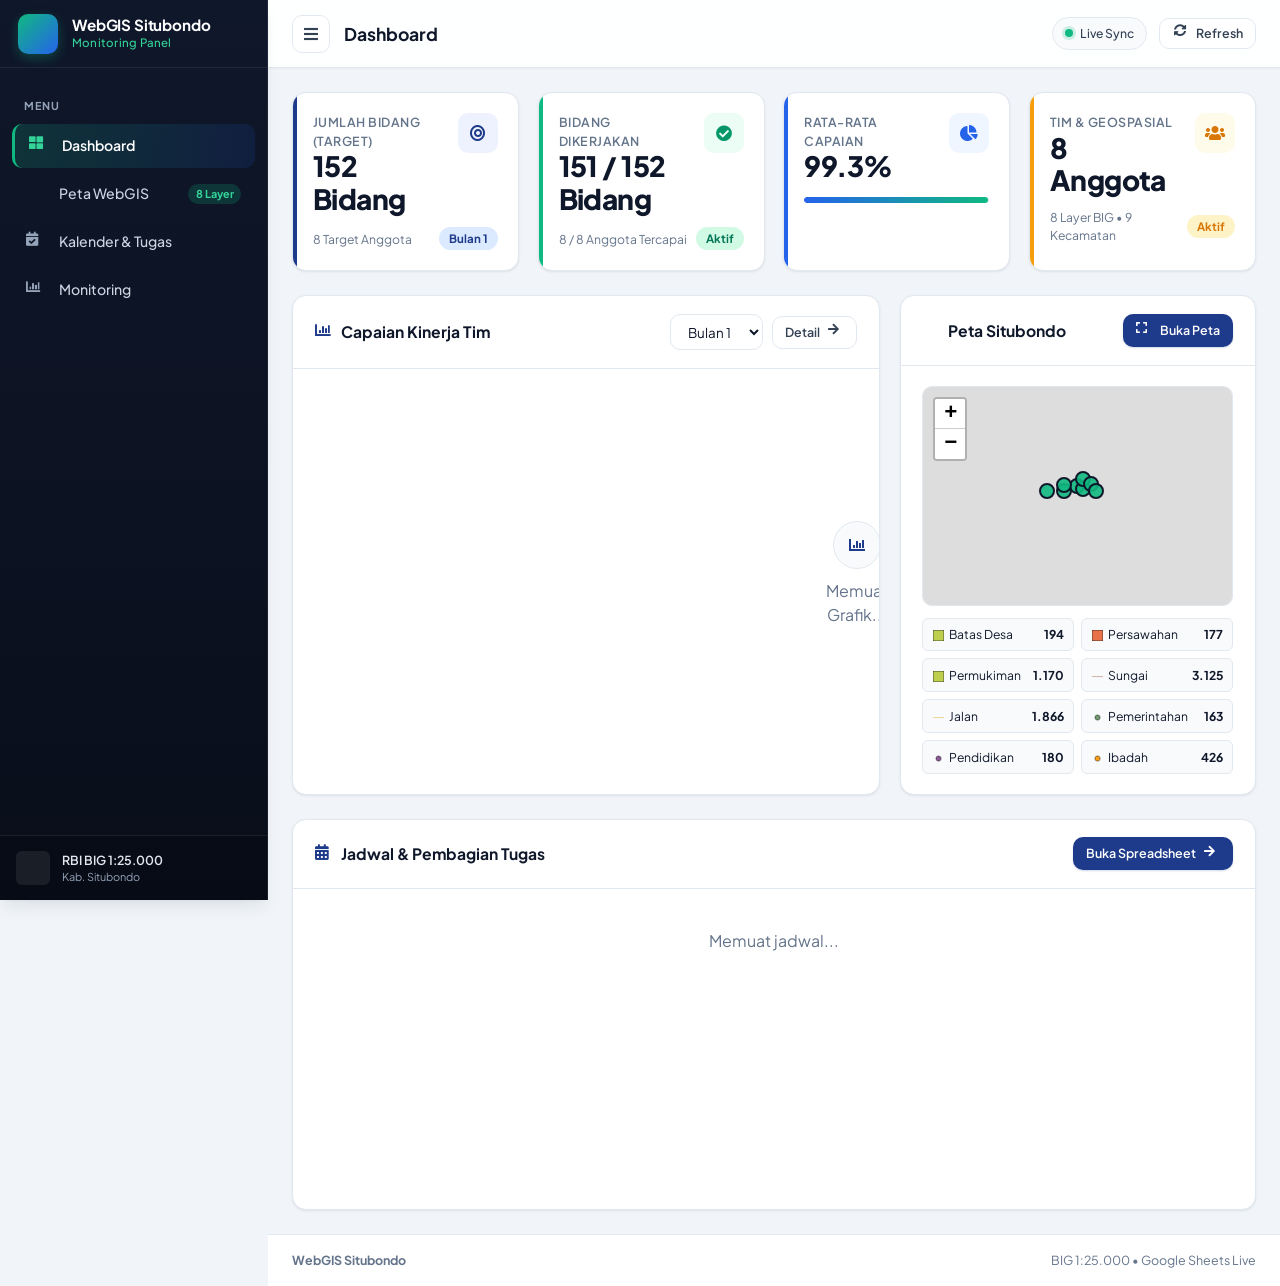
==== commit 40d8554c: "refactor: implement real-time analytics engine and chart controllers for dashboard and monitoring pa" ====
--- a/index.html
+++ b/index.html
@@ -92,13 +92,13 @@
                     <article class="kpi-card kpi-navy">
                         <div class="kpi-header">
                             <div>
-                                <div class="kpi-label">Target Tugas</div>
-                                <div id="kpiTotalTarget" class="kpi-value">8 Target</div>
+                                <div class="kpi-label">Jumlah Bidang (Target)</div>
+                                <div id="kpiTotalTarget" class="kpi-value">152 Bidang</div>
                             </div>
                             <div class="kpi-icon"><i class="fas fa-bullseye"></i></div>
                         </div>
                         <div class="kpi-footer">
-                            <span id="kpiTargetSubtext">Periode Aktif</span>
+                            <span id="kpiTargetSubtext">8 Target Anggota</span>
                             <span class="badge badge-info">Bulan 1</span>
                         </div>
                     </article>
@@ -106,14 +106,14 @@
                     <article class="kpi-card kpi-emerald">
                         <div class="kpi-header">
                             <div>
-                                <div class="kpi-label">Tercapai</div>
-                                <div id="kpiTotalRealisasi" class="kpi-value">8 Tercapai</div>
+                                <div class="kpi-label">Bidang Dikerjakan</div>
+                                <div id="kpiTotalRealisasi" class="kpi-value">151 / 152 Bidang</div>
                             </div>
                             <div class="kpi-icon"><i class="fas fa-check-circle"></i></div>
                         </div>
                         <div class="kpi-footer">
-                            <span id="kpiRealisasiSubtext">Minggu Berjalan</span>
-                            <span class="badge badge-success">Selesai</span>
+                            <span id="kpiRealisasiSubtext">8 / 8 Anggota Tercapai</span>
+                            <span class="badge badge-success">Aktif</span>
                         </div>
                     </article>
 
@@ -121,12 +121,12 @@
                         <div class="kpi-header">
                             <div>
                                 <div class="kpi-label">Rata-rata Capaian</div>
-                                <div id="kpiPersentaseCapaian" class="kpi-value">100%</div>
+                                <div id="kpiPersentaseCapaian" class="kpi-value">99.3%</div>
                             </div>
                             <div class="kpi-icon"><i class="fas fa-chart-pie"></i></div>
                         </div>
                         <div class="kpi-progress-bar" aria-hidden="true">
-                            <div id="kpiProgressFill" class="kpi-progress-fill" style="width: 100%;"></div>
+                            <div id="kpiProgressFill" class="kpi-progress-fill" style="width: 99.3%;"></div>
                         </div>
                     </article>
 
@@ -228,7 +228,7 @@
                                     <span><img src="legend/SARANAIBADAH_PT_25K_7.png" alt="" style="width:11px;height:11px;vertical-align:middle;margin-right:5px;">Ibadah</span>
                                     <strong>426</strong>
                                 </div>
-                            </div><!--  -->
+                            </div>
                         </div>
                     </div>
                 </section>
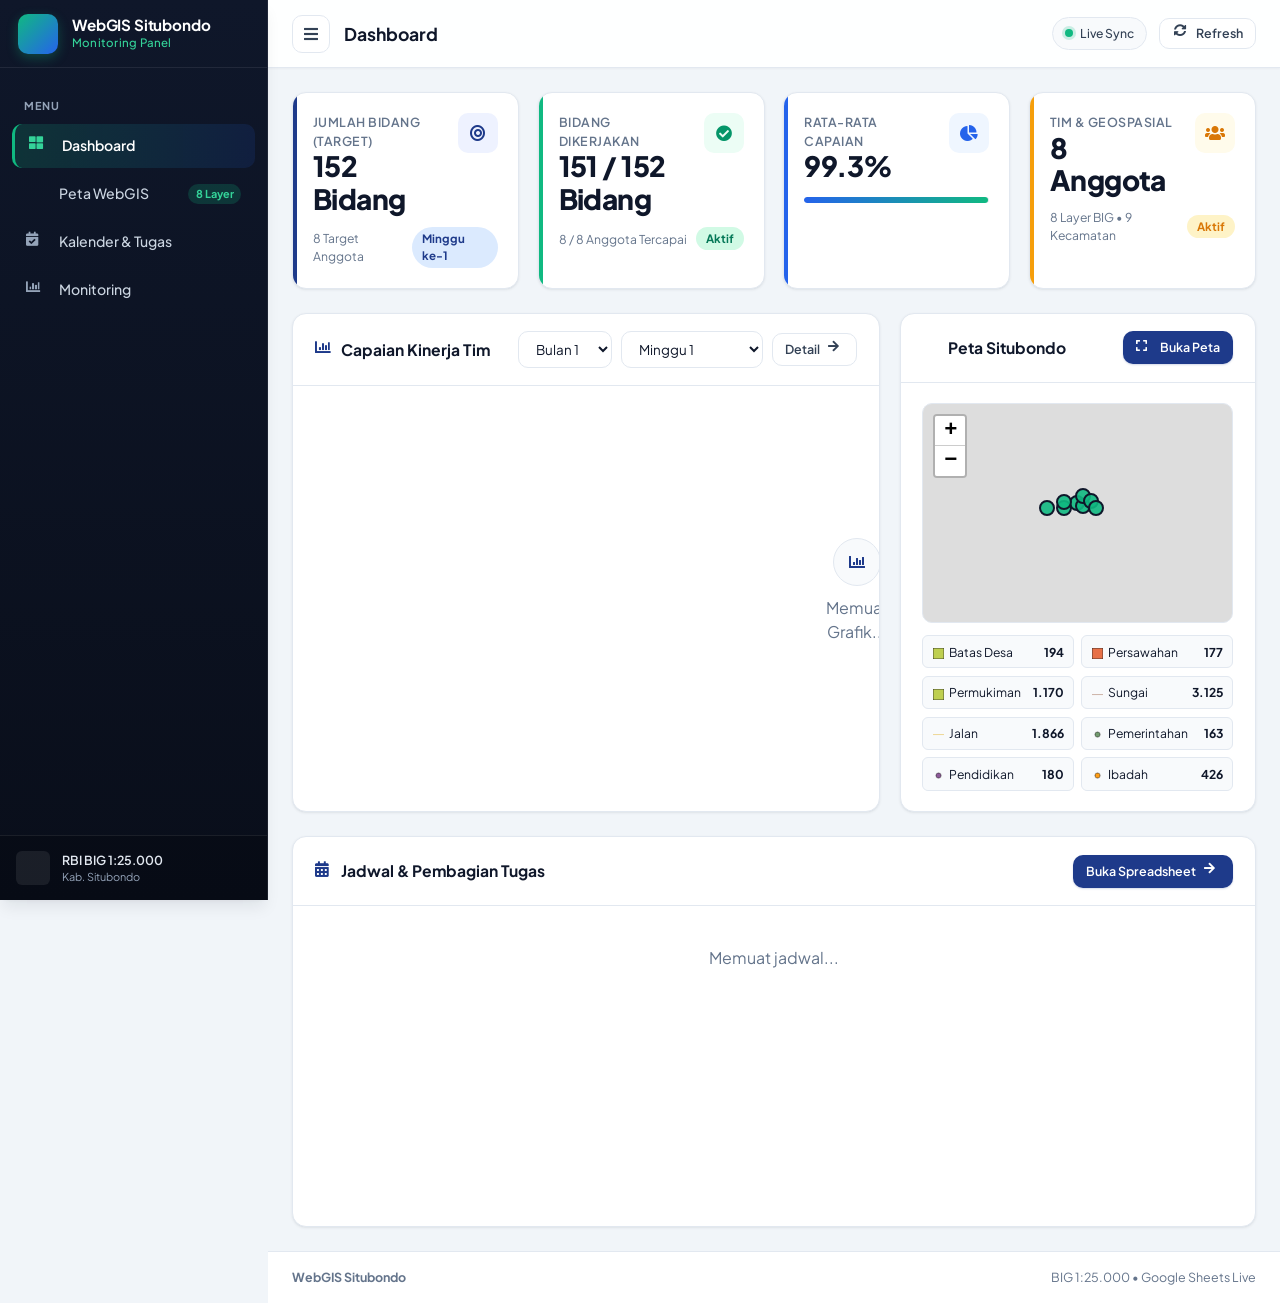
==== commit cfc7febb: "feat: add WebGIS monitoring analytics engine and chart controllers" ====
--- a/index.html
+++ b/index.html
@@ -99,7 +99,7 @@
                         </div>
                         <div class="kpi-footer">
                             <span id="kpiTargetSubtext">8 Target Anggota</span>
-                            <span class="badge badge-info">Bulan 1</span>
+                            <span id="kpiPeriodBadge" class="badge badge-info">Minggu ke-1</span>
                         </div>
                     </article>
 
@@ -160,6 +160,13 @@
                                     <option value="755707223">Bulan 3</option>
                                     <option value="1304782040">Bulan 4</option>
                                 </select>
+                                <select id="dashboardWeekFilter" class="form-select" aria-label="Filter Minggu Dashboard">
+                                    <option value="all">Semua Minggu</option>
+                                    <option value="1" selected>Minggu 1</option>
+                                    <option value="2">Minggu 2</option>
+                                    <option value="3">Minggu 3</option>
+                                    <option value="4">Minggu 4</option>
+                                </select>
                                 <a href="monitoring.html" class="btn btn-outline btn-sm">
                                     <span>Detail</span>
                                     <i class="fas fa-arrow-right"></i>
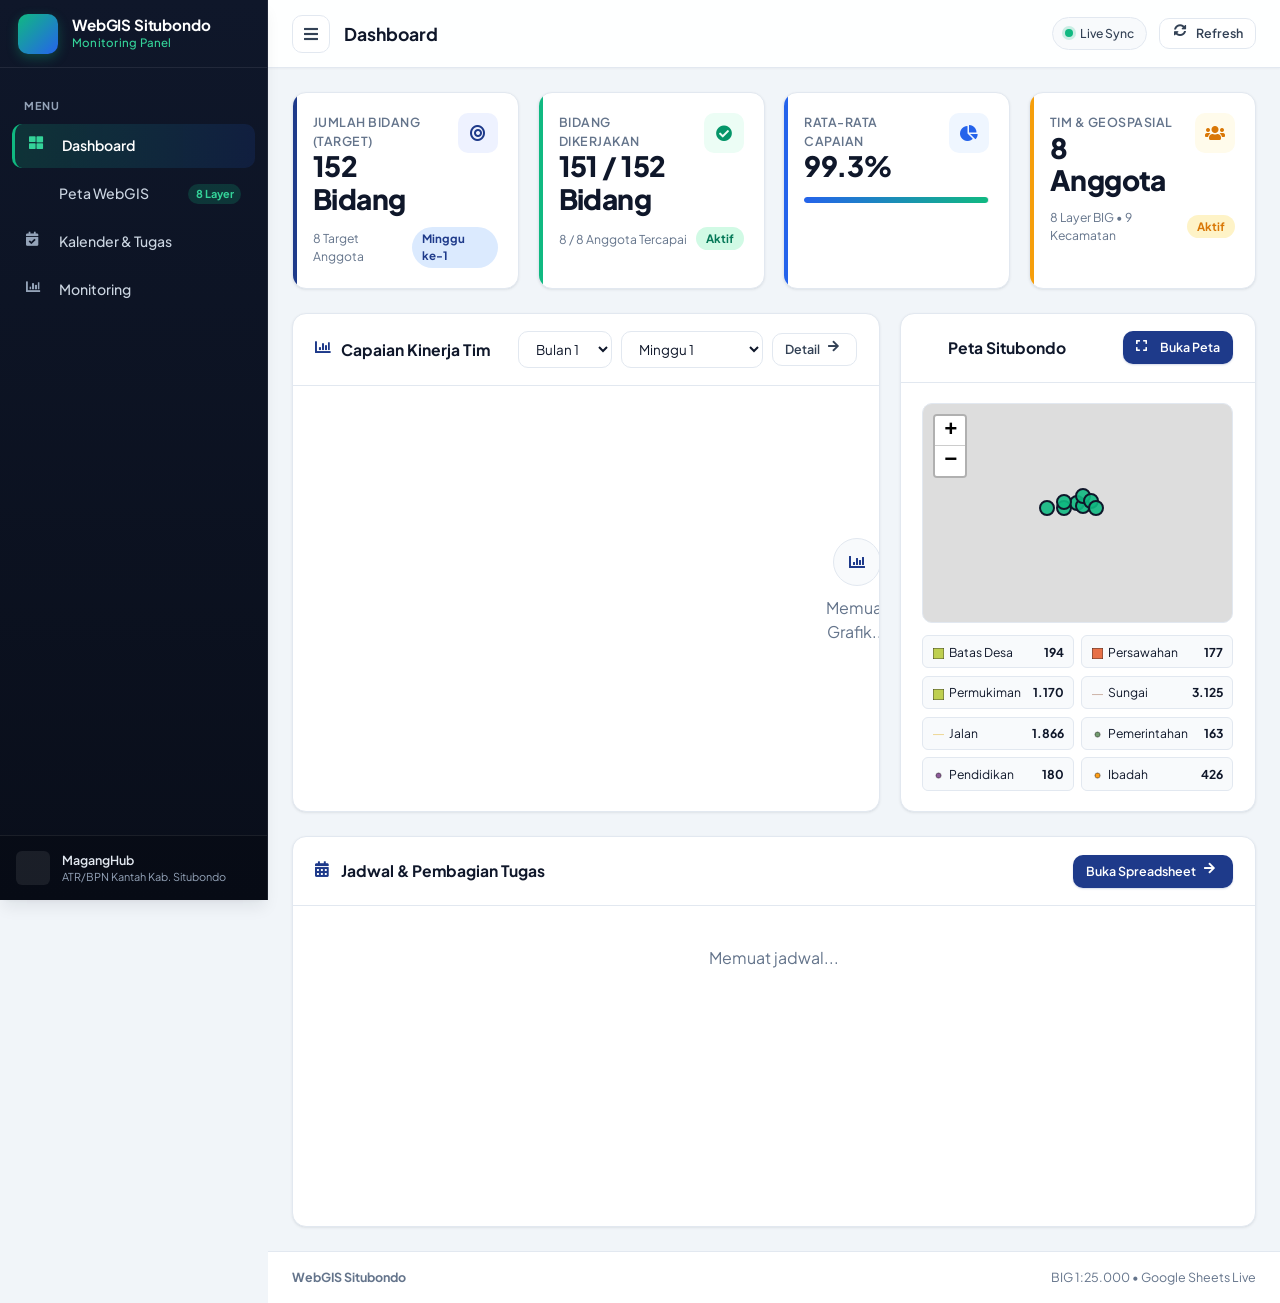
==== commit 39c01894: "Remove" ====
--- a/index.html
+++ b/index.html
@@ -55,8 +55,8 @@
                     <i class="fas fa-layer-group"></i>
                 </div>
                 <div class="sidebar-footer-info">
-                    <span class="sidebar-footer-title">RBI BIG 1:25.000</span>
-                    <span class="sidebar-footer-meta">Kab. Situbondo</span>
+                    <span class="sidebar-footer-title">MagangHub</span>
+                    <span class="sidebar-footer-meta">ATR/BPN Kantah Kab. Situbondo</span>
                 </div>
             </div>
         </aside>
--- a/assets/css/style.css
+++ b/assets/css/style.css
@@ -1336,174 +1336,6 @@
     font-weight: 600;
     color: var(--text-primary);
     line-height: 1.35;
-}
-
-/* ==========================================================================
-   13. OAUTH 2.0 AUTHENTICATION MODAL & INLINE EDITOR STATES (PHASE 05)
-   ========================================================================== */
-.auth-modal-backdrop {
-    position: fixed;
-    inset: 0;
-    background-color: rgba(15, 23, 42, 0.62);
-    backdrop-filter: blur(4px);
-    z-index: 2200;
-    display: flex;
-    align-items: center;
-    justify-content: center;
-    padding: 1rem;
-    opacity: 0;
-    visibility: hidden;
-    transition: opacity 200ms ease, visibility 200ms ease;
-}
-
-.auth-modal-backdrop.is-open {
-    opacity: 1;
-    visibility: visible;
-}
-
-.auth-modal-dialog {
-    width: 100%;
-    max-width: 540px;
-    background-color: var(--bg-surface);
-    border-radius: var(--radius-lg);
-    border: 1px solid var(--border-color);
-    box-shadow: 0 20px 45px rgba(15, 23, 42, 0.28);
-    overflow: hidden;
-    transform: translateY(12px);
-    transition: transform 200ms ease;
-}
-
-.auth-modal-backdrop.is-open .auth-modal-dialog {
-    transform: translateY(0);
-}
-
-.auth-modal-header {
-    background: linear-gradient(135deg, var(--navy-900) 0%, var(--navy-700) 100%);
-    color: #ffffff;
-    padding: 1.15rem 1.35rem;
-    display: flex;
-    align-items: center;
-    justify-content: space-between;
-    gap: 1rem;
-}
-
-.auth-modal-title {
-    font-size: 1.02rem;
-    font-weight: 700;
-    display: flex;
-    align-items: center;
-    gap: 0.6rem;
-}
-
-.auth-modal-close {
-    width: 32px;
-    height: 32px;
-    border-radius: var(--radius-sm);
-    background-color: rgba(255, 255, 255, 0.12);
-    color: #ffffff;
-    display: inline-flex;
-    align-items: center;
-    justify-content: center;
-    transition: background-color var(--transition-fast);
-}
-
-.auth-modal-close:hover {
-    background-color: rgba(255, 255, 255, 0.24);
-}
-
-.auth-modal-body {
-    padding: 1.35rem;
-    display: flex;
-    flex-direction: column;
-    gap: 1rem;
-    max-height: 80vh;
-    overflow-y: auto;
-}
-
-.auth-modal-section {
-    background-color: var(--bg-subtle);
-    border: 1px solid var(--border-color);
-    border-radius: var(--radius-md);
-    padding: 0.95rem 1.05rem;
-}
-
-.auth-modal-section-title {
-    font-size: 0.84rem;
-    font-weight: 700;
-    color: var(--text-primary);
-    margin-bottom: 0.45rem;
-    display: flex;
-    align-items: center;
-    gap: 0.45rem;
-}
-
-.auth-google-btn {
-    width: 100%;
-    padding: 0.7rem 1rem;
-    border-radius: var(--radius-md);
-    background: linear-gradient(135deg, var(--primary-600) 0%, var(--navy-700) 100%);
-    color: #ffffff;
-    font-weight: 700;
-    font-size: 0.88rem;
-    display: inline-flex;
-    align-items: center;
-    justify-content: center;
-    gap: 0.65rem;
-    box-shadow: var(--shadow-sm);
-    transition: transform var(--transition-fast), box-shadow var(--transition-fast);
-}
-
-.auth-google-btn:hover {
-    transform: translateY(-1px);
-    box-shadow: var(--shadow-md);
-}
-
-/* Inline Cell Editing Visual Indicators */
-.editor-active-table .tabulator-cell[tabulator-field="tanggal"],
-.editor-active-table .tabulator-cell[tabulator-field="desa"],
-.editor-active-table .tabulator-cell[tabulator-field="pembagian"],
-.editor-active-table .tabulator-cell[tabulator-field="totalBidang"],
-.editor-active-table .tabulator-cell[tabulator-field="pic"],
-.editor-active-table .tabulator-cell[tabulator-field="link"],
-.editor-active-table .tabulator-cell[tabulator-field="tanggalMulai"],
-.editor-active-table .tabulator-cell[tabulator-field="kegiatan"],
-.editor-active-table .tabulator-cell[tabulator-field="targetMingguIni"],
-.editor-active-table .tabulator-cell[tabulator-field="targetMingguDepan"],
-.editor-active-table .tabulator-cell[tabulator-field="capaianNilai"],
-.editor-active-table .tabulator-cell[tabulator-field="status"],
-.editor-active-table .tabulator-cell[tabulator-field="catatanMentor"] {
-    cursor: pointer;
-    position: relative;
-}
-
-.editor-active-table .tabulator-cell[tabulator-field="tanggal"]:hover,
-.editor-active-table .tabulator-cell[tabulator-field="desa"]:hover,
-.editor-active-table .tabulator-cell[tabulator-field="pembagian"]:hover,
-.editor-active-table .tabulator-cell[tabulator-field="totalBidang"]:hover,
-.editor-active-table .tabulator-cell[tabulator-field="pic"]:hover,
-.editor-active-table .tabulator-cell[tabulator-field="link"]:hover,
-.editor-active-table .tabulator-cell[tabulator-field="tanggalMulai"]:hover,
-.editor-active-table .tabulator-cell[tabulator-field="kegiatan"]:hover,
-.editor-active-table .tabulator-cell[tabulator-field="targetMingguIni"]:hover,
-.editor-active-table .tabulator-cell[tabulator-field="targetMingguDepan"]:hover,
-.editor-active-table .tabulator-cell[tabulator-field="capaianNilai"]:hover,
-.editor-active-table .tabulator-cell[tabulator-field="status"]:hover,
-.editor-active-table .tabulator-cell[tabulator-field="catatanMentor"]:hover {
-    background-color: rgba(16, 185, 129, 0.08) !important;
-    outline: 1px dashed var(--accent-500);
-    outline-offset: -2px;
-}
-
-.tabulator-cell.cell-dirty-edited,
-.data-table-clean td.cell-dirty-edited {
-    background-color: #fef3c7 !important;
-    box-shadow: inset 3px 0 0 #d97706;
-}
-
-.tabulator-cell.cell-formula-locked {
-    background-color: #f1f5f9 !important;
-    color: var(--text-muted);
-    cursor: not-allowed !important;
 }
 
 /* ==========================================================================
@@ -1568,42 +1400,6 @@
     background-size: 200% 100%;
 }
 
-/* User Guide Cards on tentang.html */
-.guide-steps-grid {
-    display: grid;
-    grid-template-columns: repeat(auto-fill, minmax(260px, 1fr));
-    gap: 1rem;
-}
-
-.guide-step-card {
-    background-color: var(--bg-subtle);
-    border: 1px solid var(--border-color);
-    border-radius: var(--radius-md);
-    padding: 1.1rem;
-    display: flex;
-    flex-direction: column;
-    gap: 0.55rem;
-    transition: border-color var(--transition-fast), box-shadow var(--transition-fast);
-}
-
-.guide-step-card:hover {
-    border-color: #cbd5e1;
-    box-shadow: var(--shadow-sm);
-}
-
-.guide-step-number {
-    width: 30px;
-    height: 30px;
-    border-radius: 50%;
-    background: linear-gradient(135deg, var(--navy-800), var(--primary-600));
-    color: #ffffff;
-    font-weight: 800;
-    font-size: 0.8rem;
-    display: inline-flex;
-    align-items: center;
-    justify-content: center;
-}
-
 /* ==========================================================================
    14. NATIVE GOOGLE SHEETS LIVE EMBED & 2-WAY REAL-TIME SYNC STYLES
    ========================================================================== */
